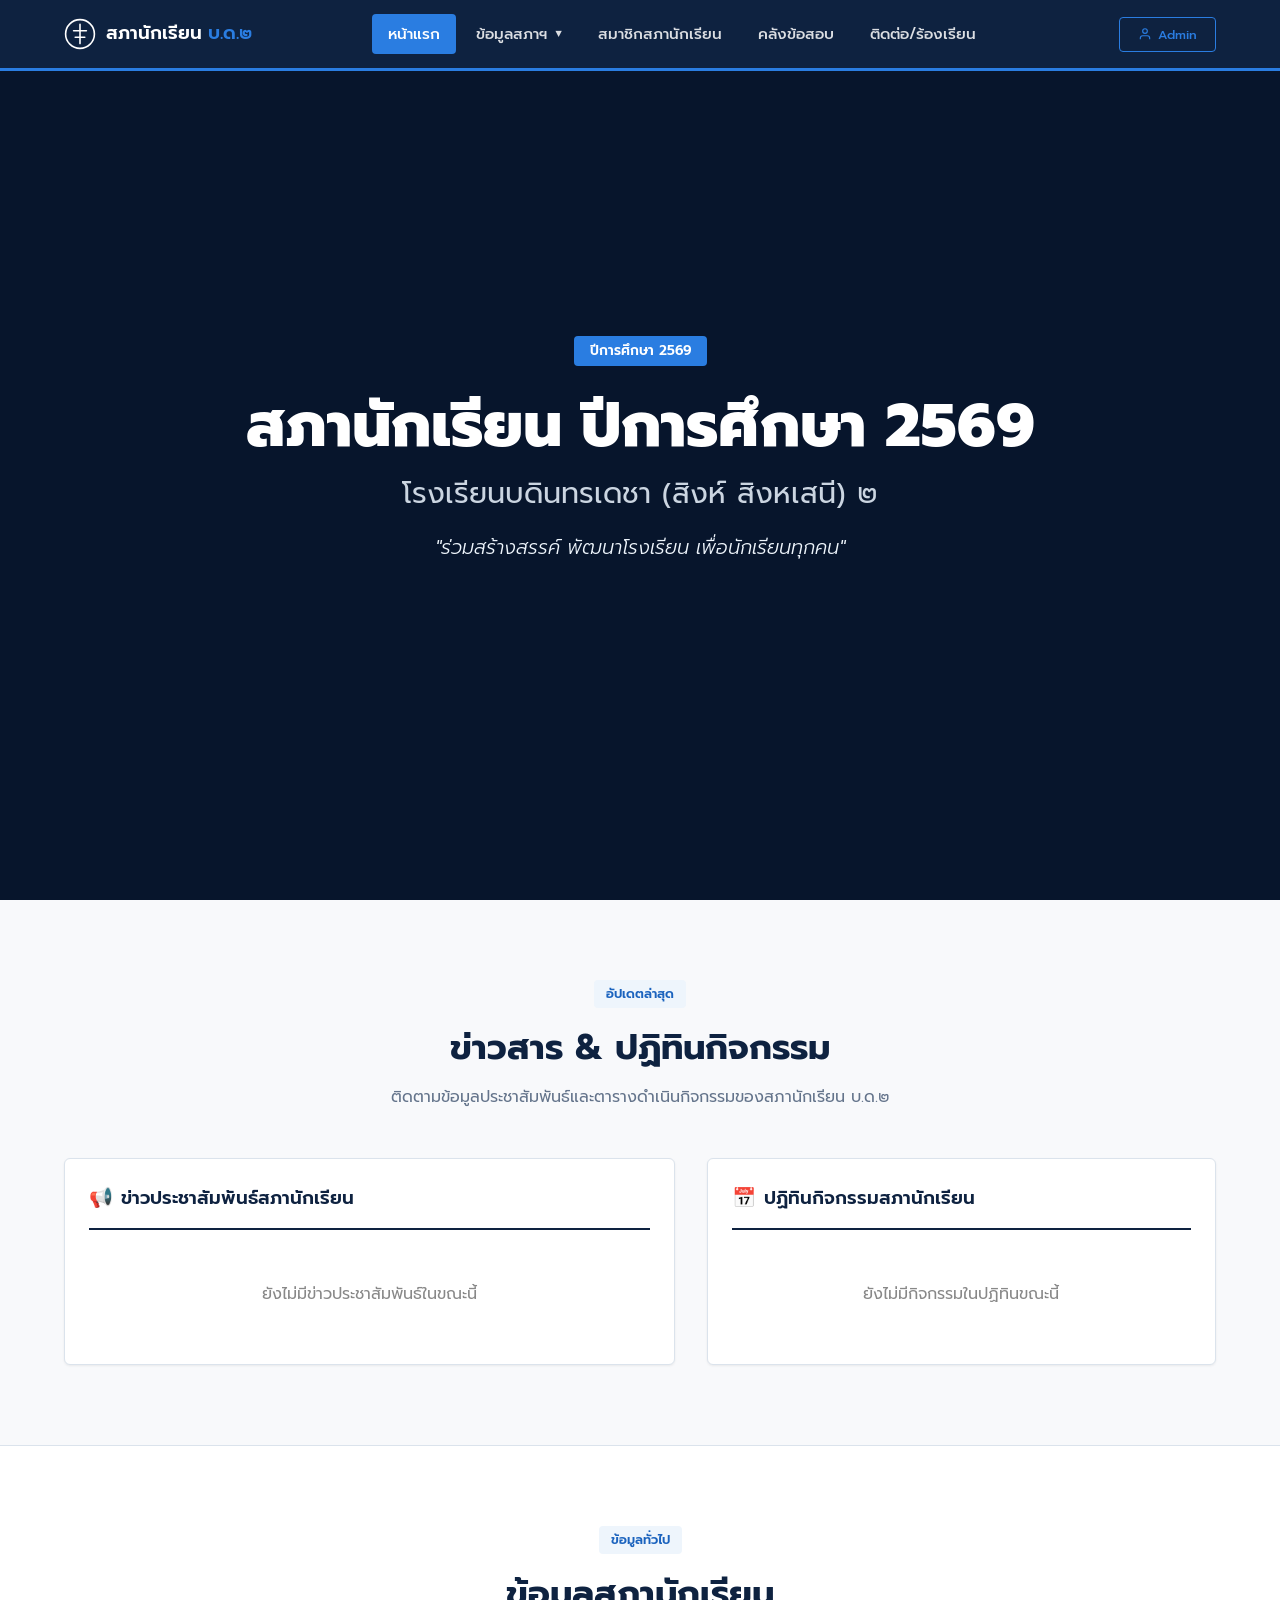
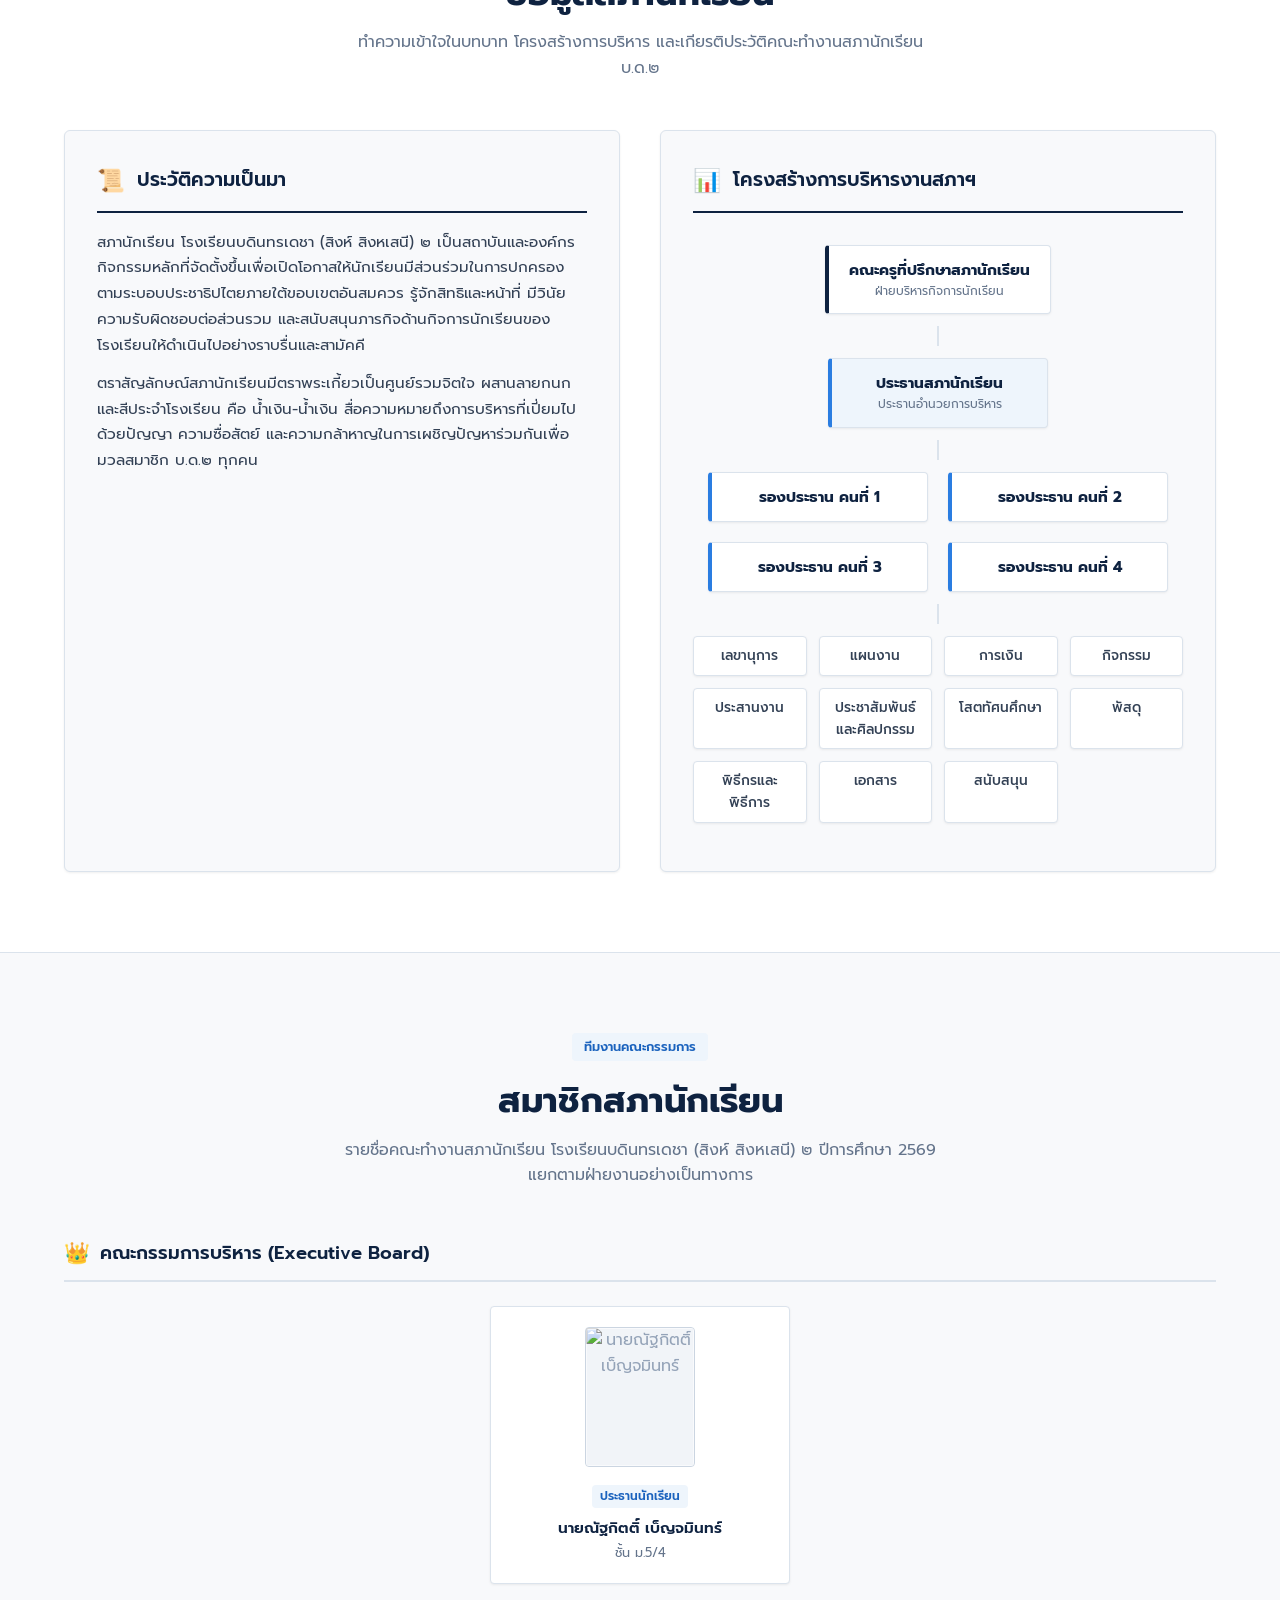
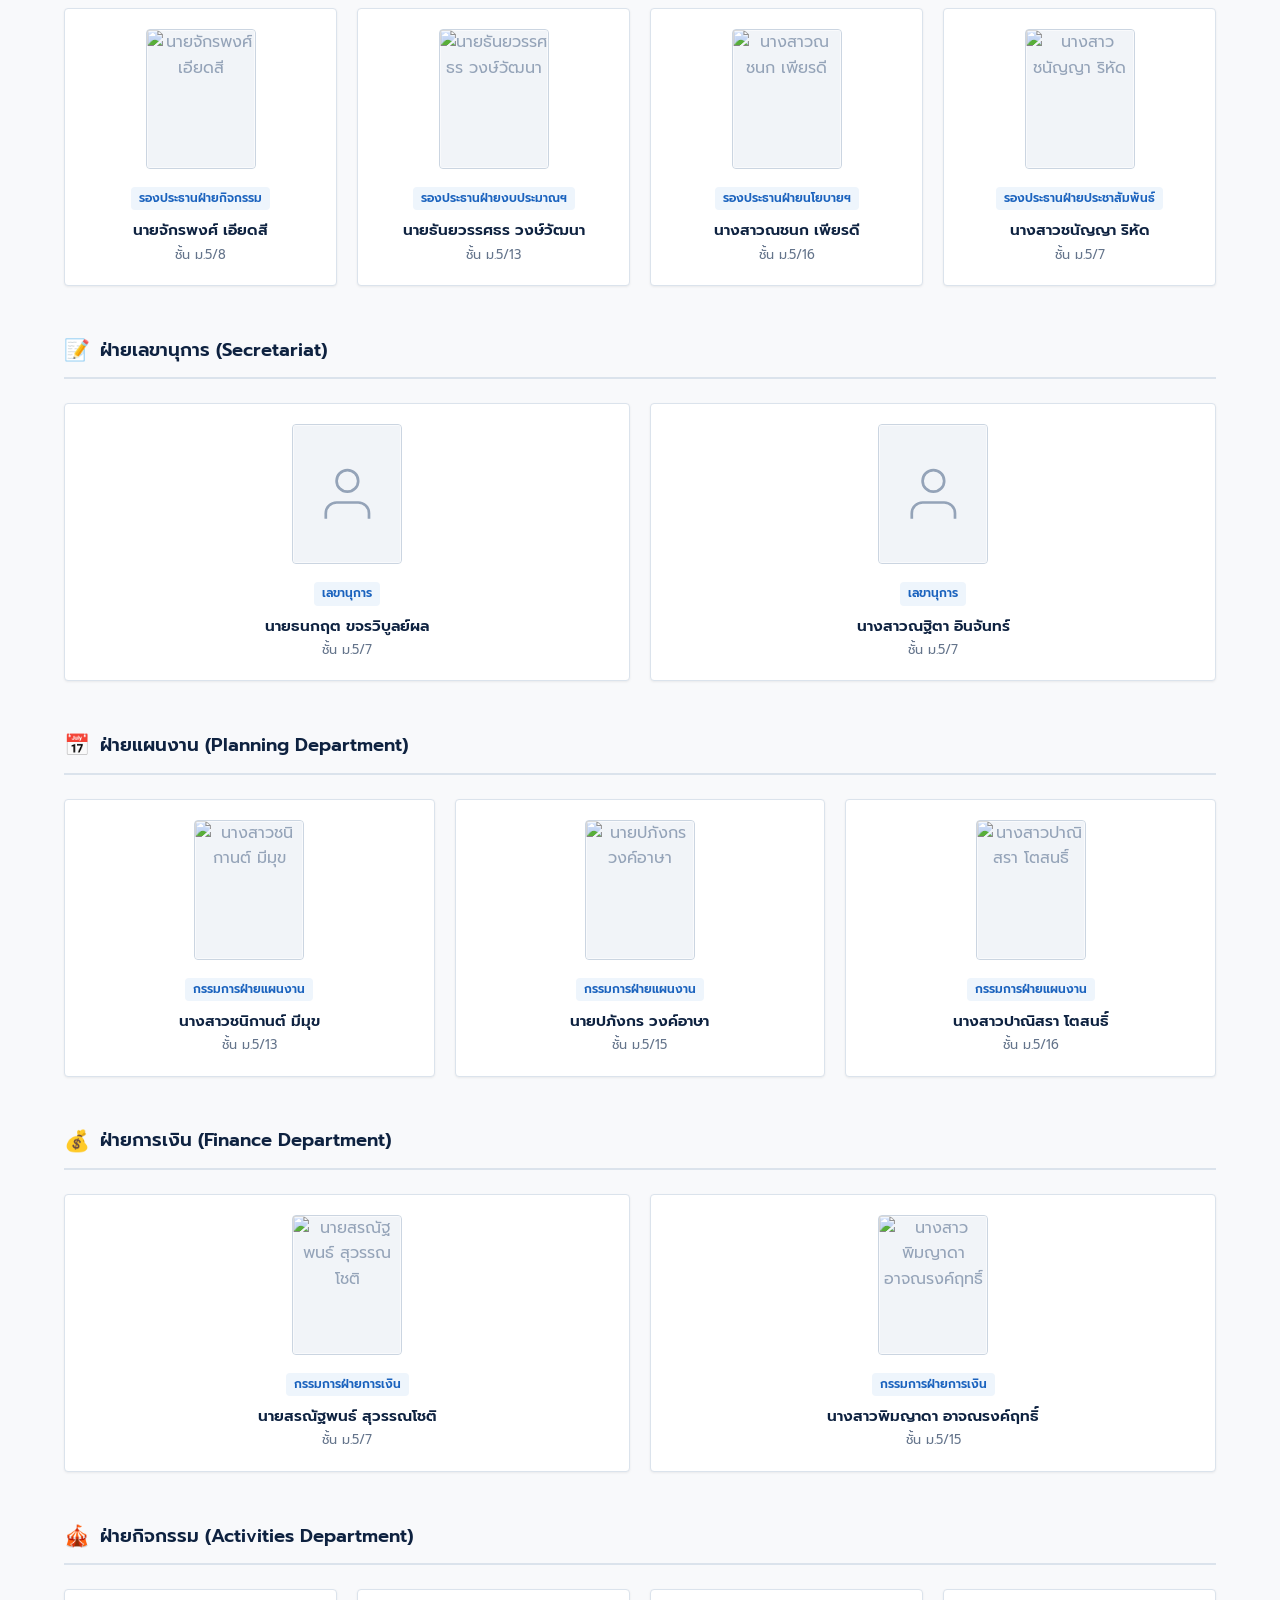
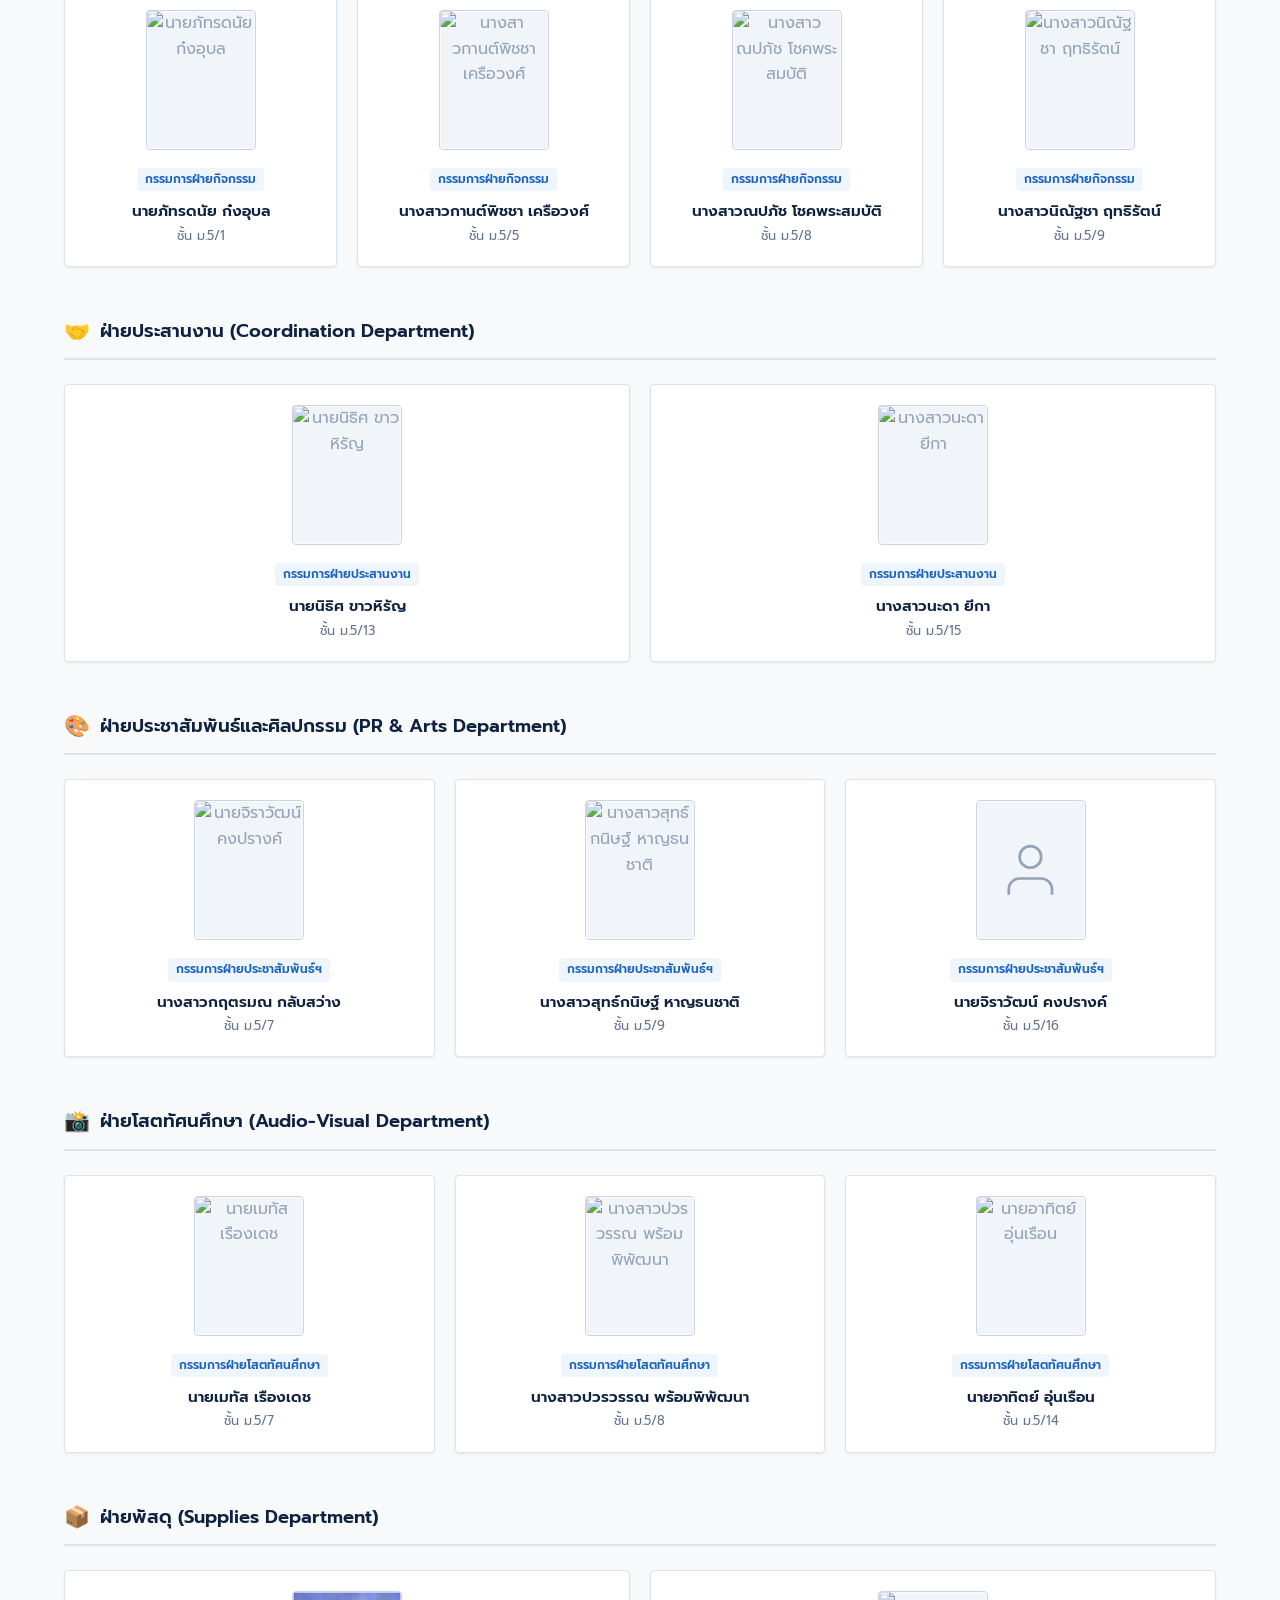
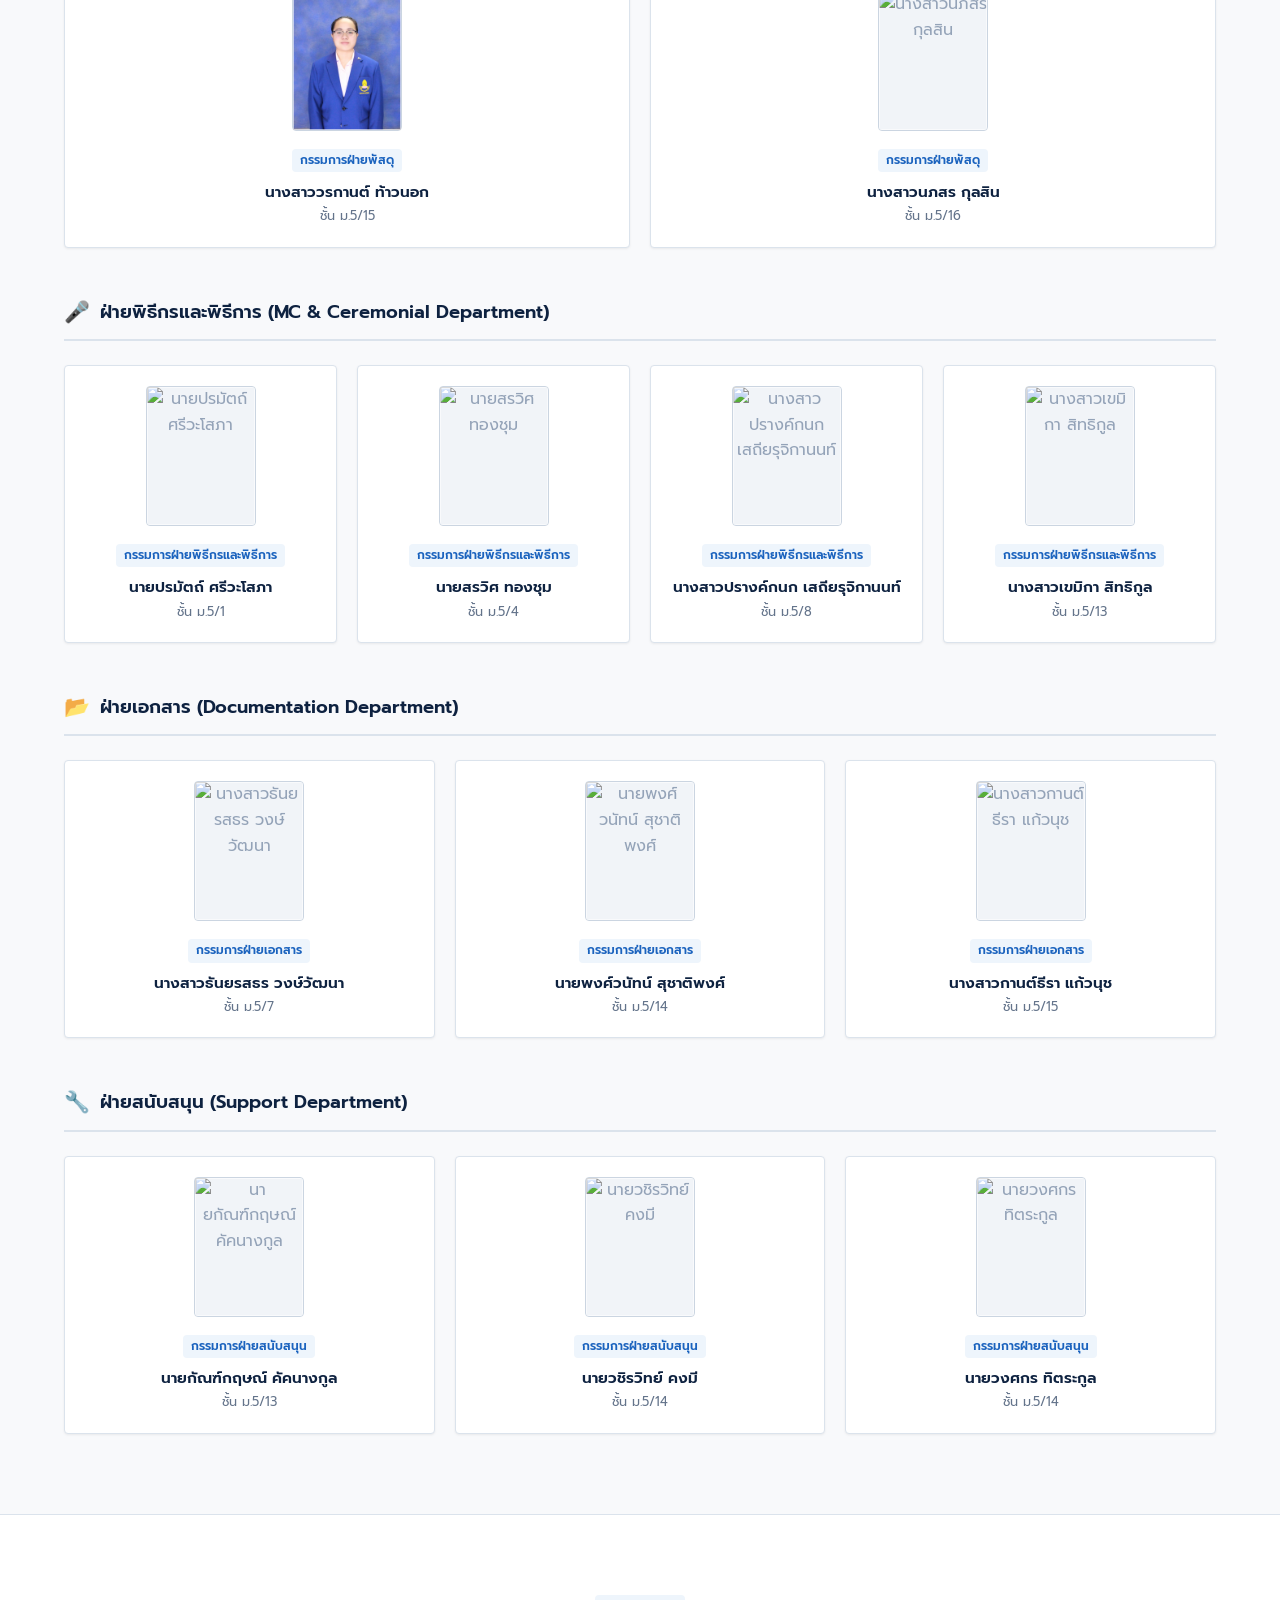
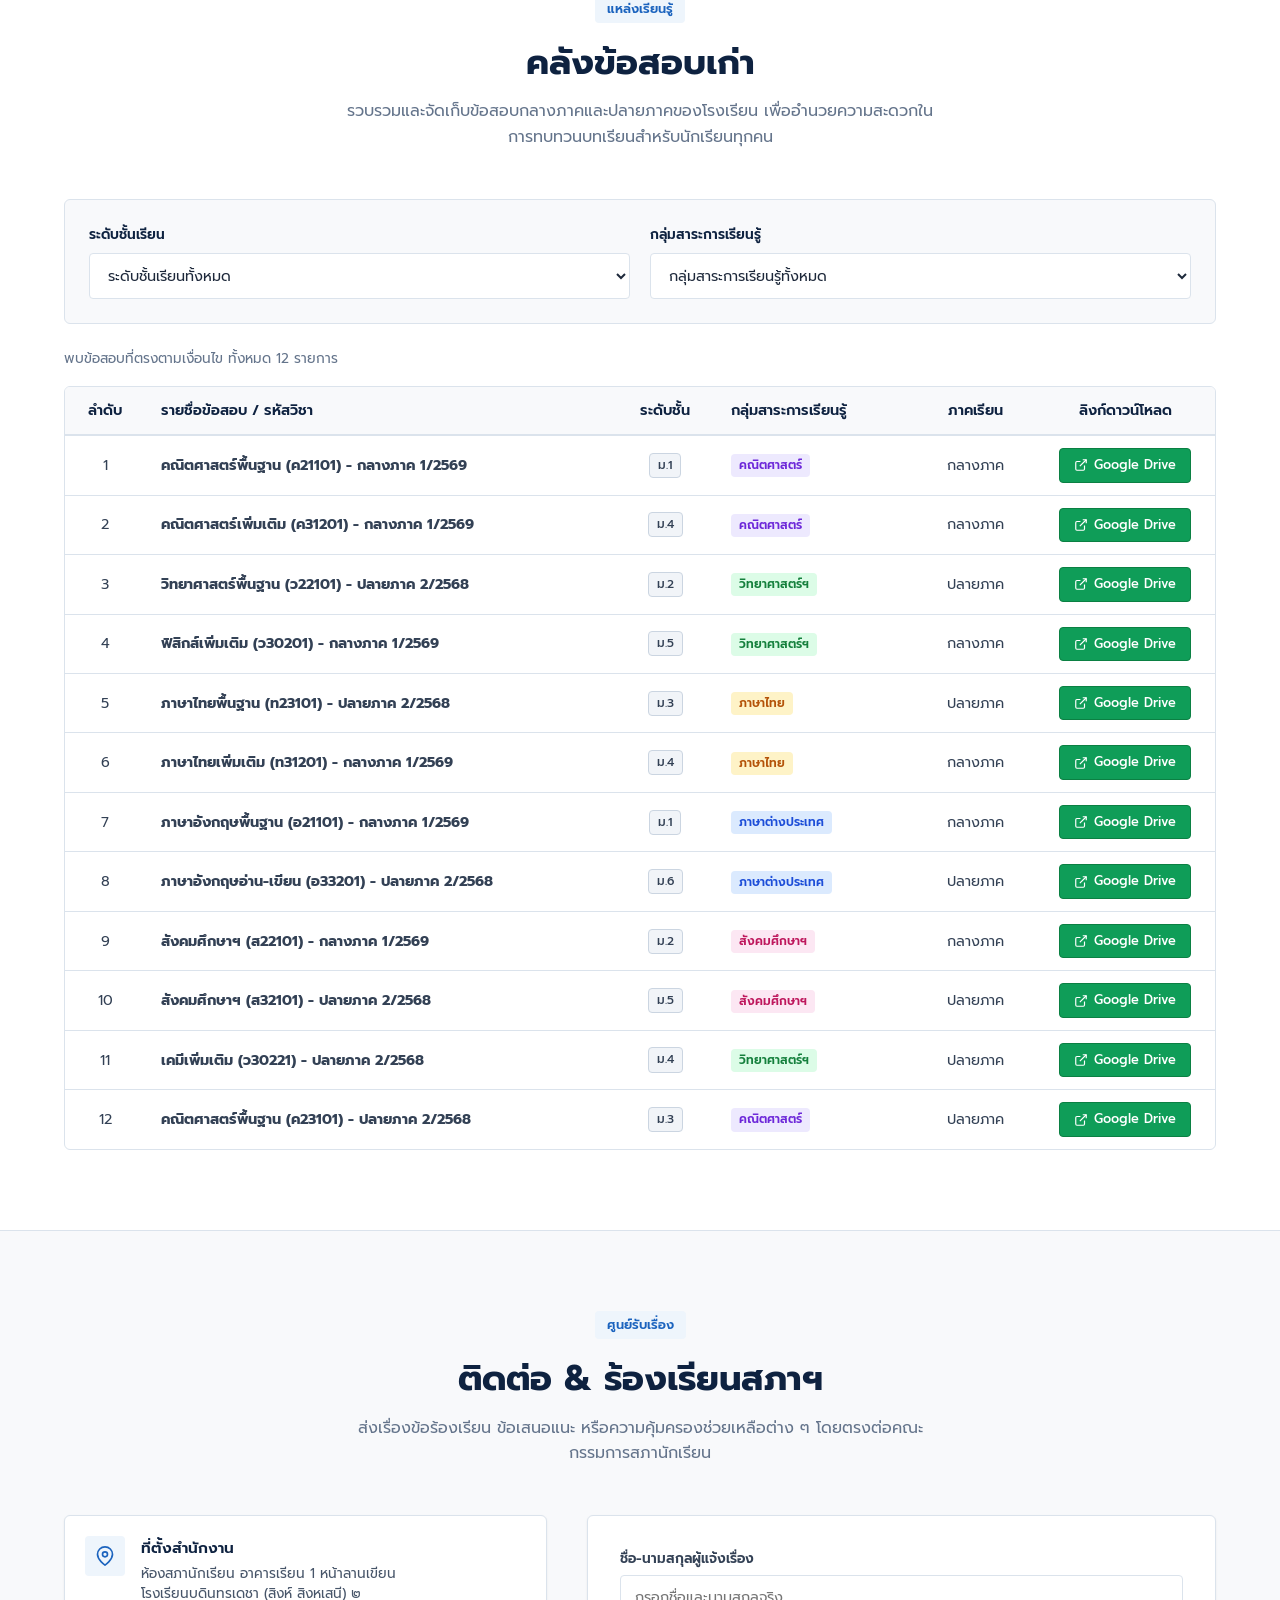
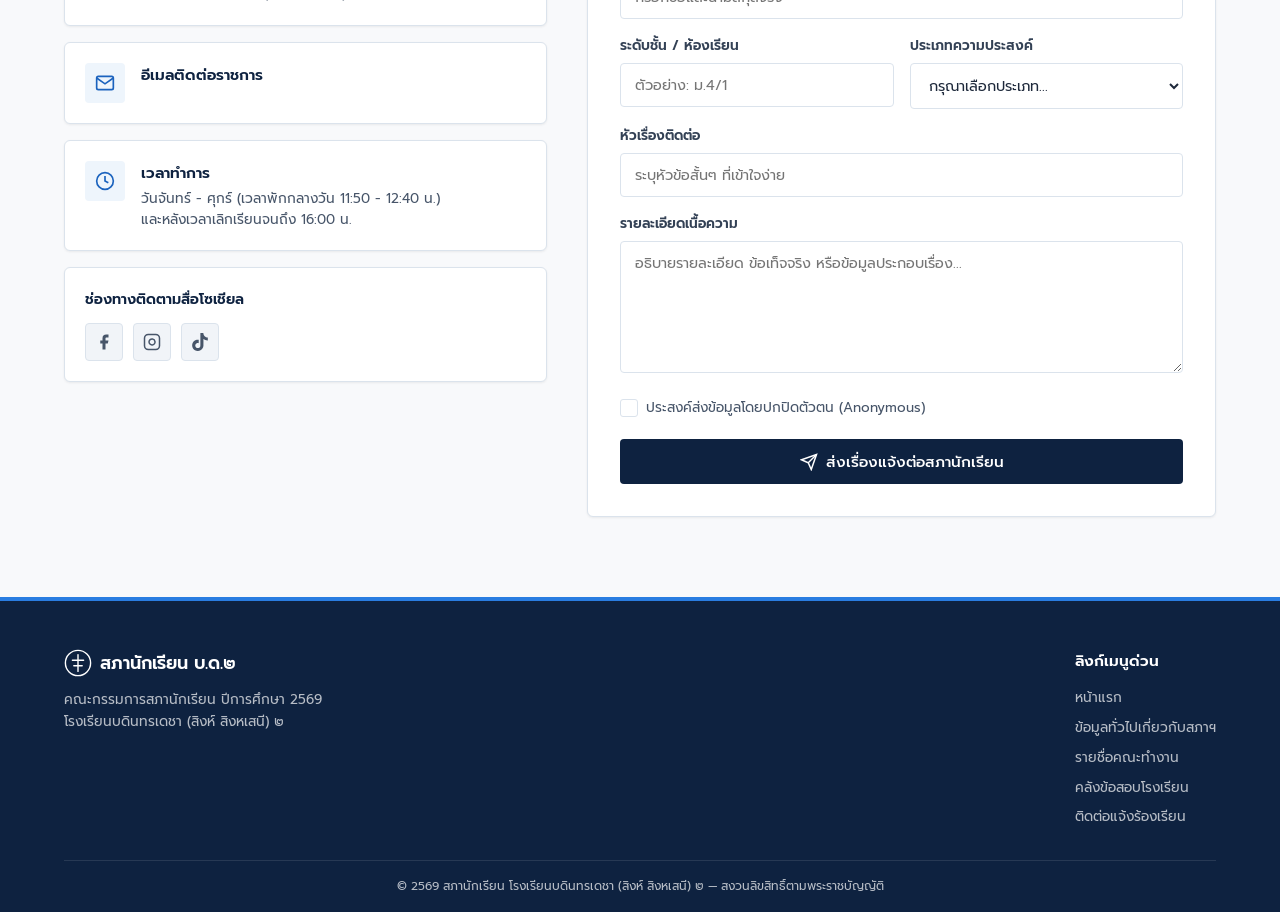
==== index.html @ bdb140ad "Add files via upload" ====
<!DOCTYPE html>
<html lang="th">

<head>
    <meta charset="UTF-8">
    <meta name="viewport" content="width=device-width, initial-scale=1.0">
    <title>สภานักเรียน ปีการศึกษา 2569 | โรงเรียนบดินทรเดชา (สิงห์ สิงหเสนี) ๒</title>
    <meta name="description"
        content="เว็บไซต์สภานักเรียน ปีการศึกษา 2569 โรงเรียนบดินทรเดชา (สิงห์ สิงหเสนี) ๒ - ข่าวสาร กิจกรรม คลังข้อสอบ และช่องทางติดต่อสภานักเรียน">
    <meta name="keywords" content="สภานักเรียน, บดินทรเดชา 2, ปีการศึกษา 2569, คลังข้อสอบ">
    <link rel="preconnect" href="https://fonts.googleapis.com">
    <link rel="preconnect" href="https://fonts.gstatic.com" crossorigin>
    <link
        href="https://fonts.googleapis.com/css2?family=Prompt:wght@300;400;500;600;700;800&family=Sarabun:wght@300;400;500;600;700&display=swap"
        rel="stylesheet">
    <link rel="stylesheet" href="style.css">
</head>

<body>
    <!-- Navigation -->
    <nav class="navbar" id="navbar">
        <div class="nav-container">
            <a href="#home" class="nav-logo">
                <div class="logo-icon">
                    <svg viewBox="0 0 40 40" fill="none" xmlns="http://www.w3.org/2000/svg">
                        <circle cx="20" cy="20" r="18" stroke="currentColor" stroke-width="2" />
                        <path d="M20 8 L20 32 M12 16 L28 16 M14 24 L26 24" stroke="currentColor" stroke-width="2"
                            stroke-linecap="round" />
                    </svg>
                </div>
                <span class="logo-text">สภานักเรียน <span class="logo-accent">บ.ด.๒</span></span>
            </a>

            <div class="nav-links" id="navLinks">
                <a href="#home" class="nav-link active" data-section="home">หน้าแรก</a>

                <!-- ข้อมูลสภาฯ Dropdown -->
                <div class="nav-item-dropdown">
                    <a href="#about" class="nav-link dropdown-toggle" data-section="about">ข้อมูลสภาฯ <span
                            class="dropdown-arrow">▼</span></a>
                    <div class="dropdown-menu">
                        <a href="#about-history" class="dropdown-item">ประวัติสภานักเรียน</a>
                        <a href="#about-structure" class="dropdown-item">โครงสร้างการบริหาร</a>
                    </div>
                </div>

                <a href="#members" class="nav-link" data-section="members">สมาชิกสภานักเรียน</a>
                <a href="#exams" class="nav-link" data-section="exams">คลังข้อสอบ</a>
                <a href="#contact" class="nav-link" data-section="contact">ติดต่อ/ร้องเรียน</a>

                <!-- Admin Button Mobile -->
                <div class="nav-admin-btn-mobile admin-login-trigger">
                    <svg width="16" height="16" viewBox="0 0 24 24" fill="none" stroke="currentColor" stroke-width="2">
                        <path d="M20 21v-2a4 4 0 0 0-4-4H8a4 4 0 0 0-4 4v2" />
                        <circle cx="12" cy="7" r="4" />
                    </svg>
                    <span>เข้าสู่ระบบ Admin</span>
                </div>
            </div>

            <!-- Admin Button Desktop -->
            <button class="nav-admin-btn admin-login-trigger">
                <svg width="14" height="14" viewBox="0 0 24 24" fill="none" stroke="currentColor" stroke-width="2">
                    <path d="M20 21v-2a4 4 0 0 0-4-4H8a4 4 0 0 0-4 4v2" />
                    <circle cx="12" cy="7" r="4" />
                </svg>
                <span>Admin</span>
            </button>

            <button class="nav-toggle" id="navToggle" aria-label="เปิดเมนู">
                <span></span>
                <span></span>
                <span></span>
            </button>
        </div>
    </nav>

    <!-- Mobile Menu Overlay -->
    <div class="mobile-overlay" id="mobileOverlay"></div>

    <!-- ===================== HERO SECTION ===================== -->
    <section id="home" class="hero-section">
        <div class="hero-content">
            <div class="hero-badge" data-aos="fade-down">
                ปีการศึกษา 2569
            </div>
            <h1 class="hero-title" data-aos="fade-up">
                <span class="title-line">สภานักเรียน ปีการศึกษา 2569 </span>
                <span class="title-school">โรงเรียนบดินทรเดชา (สิงห์ สิงหเสนี) ๒</span>
            </h1>
            <p class="hero-slogan" data-aos="fade-up" data-aos-delay="200">
                "ร่วมสร้างสรรค์ พัฒนาโรงเรียน เพื่อนักเรียนทุกคน"
            </p>
        </div>
        </div>
    </section>

    <!-- ===================== PORTAL NEWS & CALENDAR ===================== -->
    <section id="news" class="section news-section">
        <div class="container">
            <div class="section-header" data-aos="fade-up">
                <span class="section-tag">อัปเดตล่าสุด</span>
                <h2 class="section-title">ข่าวสาร & ปฏิทินกิจกรรม</h2>
                <p class="section-desc">ติดตามข้อมูลประชาสัมพันธ์และตารางดำเนินกิจกรรมของสภานักเรียน บ.ด.๒</p>
            </div>

            <div class="portal-layout" data-aos="fade-up">
                <!-- Left: News column -->
                <div class="portal-column news-column">
                    <div class="column-header">
                        <div class="header-title-box">
                            <span class="header-icon">📢</span>
                            <h3>ข่าวประชาสัมพันธ์สภานักเรียน</h3>
                        </div>
                    </div>

                    <div class="news-list-flat" id="newsListContainer">
                        <!-- News items rendered dynamically from localStorage by script.js -->
                    </div>
                </div>

                <!-- Right: Calendar column -->
                <div class="portal-column calendar-column">
                    <div class="column-header">
                        <div class="header-title-box">
                            <span class="header-icon">📅</span>
                            <h3>ปฏิทินกิจกรรมสภานักเรียน</h3>
                        </div>
                    </div>

                    <div class="calendar-list-flat" id="eventListContainer">
                        <!-- Calendar events rendered dynamically from localStorage by script.js -->
                    </div>
                </div>
            </div>
        </div>
    </section>

    <!-- ===================== ABOUT SECTION ===================== -->
    <section id="about" class="section about-section">
        <div class="container">
            <div class="section-header" data-aos="fade-up">
                <span class="section-tag">ข้อมูลทั่วไป</span>
                <h2 class="section-title">ข้อมูลสภานักเรียน</h2>
                <p class="section-desc">ทำความเข้าใจในบทบาท โครงสร้างการบริหาร และเกียรติประวัติคณะทำงานสภานักเรียน
                    บ.ด.๒</p>
            </div>

            <!-- About Sub-sections -->
            <div class="about-grid">
                <!-- 1. History Card -->
                <div id="about-history" class="about-card-flat" data-aos="fade-up">
                    <div class="about-card-header">
                        <span class="about-card-icon">📜</span>
                        <h3>ประวัติความเป็นมา</h3>
                    </div>
                    <div class="about-card-body">
                        <p>สภานักเรียน โรงเรียนบดินทรเดชา (สิงห์ สิงหเสนี) ๒
                            เป็นสถาบันและองค์กรกิจกรรมหลักที่จัดตั้งขึ้นเพื่อเปิดโอกาสให้นักเรียนมีส่วนร่วมในการปกครองตามระบอบประชาธิปไตยภายใต้ขอบเขตอันสมควร
                            รู้จักสิทธิและหน้าที่ มีวินัย ความรับผิดชอบต่อส่วนรวม
                            และสนับสนุนภารกิจด้านกิจการนักเรียนของโรงเรียนให้ดำเนินไปอย่างราบรื่นและสามัคคี</p>
                        <p class="mt-2">ตราสัญลักษณ์สภานักเรียนมีตราพระเกี้ยวเป็นศูนย์รวมจิตใจ
                            ผสานลายกนกและสีประจำโรงเรียน คือ น้ำเงิน-น้ำเงิน
                            สื่อความหมายถึงการบริหารที่เปี่ยมไปด้วยปัญญา ความซื่อสัตย์
                            และความกล้าหาญในการเผชิญปัญหาร่วมกันเพื่อมวลสมาชิก บ.ด.๒ ทุกคน</p>
                    </div>
                </div>

                <!-- 2. Structure Card -->
                <div id="about-structure" class="about-card-flat" data-aos="fade-up" data-aos-delay="100">
                    <div class="about-card-header">
                        <span class="about-card-icon">📊</span>
                        <h3>โครงสร้างการบริหารงานสภาฯ</h3>
                    </div>
                    <div class="about-card-body">
                        <div class="structure-flow">
                            <div class="structure-node node-teacher">
                                <strong>คณะครูที่ปรึกษาสภานักเรียน</strong>
                                <span>ฝ่ายบริหารกิจการนักเรียน</span>
                            </div>
                            <div class="flow-line"></div>
                            <div class="structure-node node-president">
                                <strong>ประธานสภานักเรียน</strong>
                                <span>ประธานอำนวยการบริหาร</span>
                            </div>
                            <div class="flow-line"></div>
                            <div class="flow-split">
                                <div class="structure-node node-vice">
                                    <strong>รองประธาน คนที่ 1</strong>
                                </div>
                                <div class="structure-node node-vice">
                                    <strong>รองประธาน คนที่ 2</strong>
                                </div>
                                <div class="structure-node node-vice">
                                    <strong>รองประธาน คนที่ 3</strong>
                                </div>
                                <div class="structure-node node-vice">
                                    <strong>รองประธาน คนที่ 4</strong>
                                </div>
                            </div>
                            <div class="flow-line"></div>
                            <div class="structure-departments">
                                <div class="dept-tag">เลขานุการ</div>
                                <div class="dept-tag">แผนงาน</div>
                                <div class="dept-tag">การเงิน</div>
                                <div class="dept-tag">กิจกรรม</div>
                                <div class="dept-tag">ประสานงาน</div>
                                <div class="dept-tag">ประชาสัมพันธ์และศิลปกรรม</div>
                                <div class="dept-tag">โสตทัศนศึกษา</div>
                                <div class="dept-tag">พัสดุ</div>
                                <div class="dept-tag">พิธีกรและพิธีการ</div>
                                <div class="dept-tag">เอกสาร</div>
                                <div class="dept-tag">สนับสนุน</div>
                            </div>
                        </div>
                    </div>
                </div>

            </div>
        </div>
    </section>

    <!-- ===================== MEMBERS SECTION ===================== -->
    <section id="members" class="section members-section">
        <div class="container">
            <div class="section-header" data-aos="fade-up">
                <span class="section-tag">ทีมงานคณะกรรมการ</span>
                <h2 class="section-title">สมาชิกสภานักเรียน</h2>
                <p class="section-desc">รายชื่อคณะทำงานสภานักเรียน โรงเรียนบดินทรเดชา (สิงห์ สิงหเสนี) ๒ ปีการศึกษา 2569
                    แยกตามฝ่ายงานอย่างเป็นทางการ</p>
            </div>

            <!-- 1. คณะกรรมการบริหาร -->
            <div class="members-department-group" data-aos="fade-up">
                <h3 class="dept-title-header">
                    <span class="dept-icon">👑</span> คณะกรรมการบริหาร (Executive Board)
                </h3>
                <!-- ประธานนักเรียน -->
                <div class="member-official-grid grid-1-col"
                    style="display: flex; justify-content: center; margin-bottom: 24px;">
                    <div class="member-flat-card" style="max-width: 300px; width: 100%;">
                        <div class="member-photo-container">
                            <img src="president.jpg" alt="นายณัฐกิตติ์ เบ็ญจมินทร์"
                                style="width: 100%; height: 100%; object-fit: cover;">
                        </div>
                        <div class="member-info-box">
                            <span class="member-position">ประธานนักเรียน</span>
                            <h4 class="member-name">นายณัฐกิตติ์ เบ็ญจมินทร์</h4>
                            <span class="member-class">ชั้น ม.5/4</span>
                        </div>
                    </div>
                </div>
                <!-- รองประธาน -->
                <div class="member-official-grid grid-4-cols">
                    <div class="member-flat-card">
                        <div class="member-photo-container">
                            <img src="vp1.jpg" alt="นายจักรพงศ์ เอียดสี"
                                style="width: 100%; height: 100%; object-fit: cover;">
                        </div>
                        <div class="member-info-box">
                            <span class="member-position">รองประธานฝ่ายกิจกรรม</span>
                            <h4 class="member-name">นายจักรพงศ์ เอียดสี</h4>
                            <span class="member-class">ชั้น ม.5/8</span>
                        </div>
                    </div>
                    <div class="member-flat-card">
                        <div class="member-photo-container">
                            <img src="vp3.jpg" alt="นายธันยวรรศธร วงษ์วัฒนา"
                                style="width: 100%; height: 100%; object-fit: cover;">
                        </div>
                        <div class="member-info-box">
                            <span class="member-position">รองประธานฝ่ายงบประมาณฯ</span>
                            <h4 class="member-name">นายธันยวรรศธร วงษ์วัฒนา</h4>
                            <span class="member-class">ชั้น ม.5/13</span>
                        </div>
                    </div>
                    <div class="member-flat-card">
                        <div class="member-photo-container">
                            <img src="vp4.jpg" alt="นางสาวณชนก เพียรดี"
                                style="width: 100%; height: 100%; object-fit: cover;">
                        </div>
                        <div class="member-info-box">
                            <span class="member-position">รองประธานฝ่ายนโยบายฯ</span>
                            <h4 class="member-name">นางสาวณชนก เพียรดี</h4>
                            <span class="member-class">ชั้น ม.5/16</span>
                        </div>
                    </div>
                    <div class="member-flat-card">
                        <div class="member-photo-container">
                            <img src="vp2.jpg" alt="นางสาวชนัญญา ริหัด"
                                style="width: 100%; height: 100%; object-fit: cover;">
                        </div>
                        <div class="member-info-box">
                            <span class="member-position">รองประธานฝ่ายประชาสัมพันธ์</span>
                            <h4 class="member-name">นางสาวชนัญญา ริหัด</h4>
                            <span class="member-class">ชั้น ม.5/7</span>
                        </div>
                    </div>
                </div>
            </div>

            <!-- 2. ฝ่ายเลขานุการ -->
            <div class="members-department-group" data-aos="fade-up">
                <h3 class="dept-title-header">
                    <span class="dept-icon">📝</span> ฝ่ายเลขานุการ (Secretariat)
                </h3>
                <div class="member-official-grid grid-2-cols">
                    <div class="member-flat-card">
                        <div class="member-photo-container">
                            <svg class="member-default-svg" viewBox="0 0 24 24" fill="none" stroke="currentColor"
                                stroke-width="1">
                                <path d="M20 21v-2a4 4 0 0 0-4-4H8a4 4 0 0 0-4 4v2" />
                                <circle cx="12" cy="7" r="4" />
                            </svg>
                        </div>
                        <div class="member-info-box">
                            <span class="member-position">เลขานุการ</span>
                            <h4 class="member-name">นายธนกฤต ขจรวิบูลย์ผล</h4>
                            <span class="member-class">ชั้น ม.5/7</span>
                        </div>
                    </div>
                    <div class="member-flat-card">
                        <div class="member-photo-container">
                            <svg class="member-default-svg" viewBox="0 0 24 24" fill="none" stroke="currentColor"
                                stroke-width="1">
                                <path d="M20 21v-2a4 4 0 0 0-4-4H8a4 4 0 0 0-4 4v2" />
                                <circle cx="12" cy="7" r="4" />
                            </svg>
                        </div>
                        <div class="member-info-box">
                            <span class="member-position">เลขานุการ</span>
                            <h4 class="member-name">นางสาวณฐิตา อินจันทร์</h4>
                            <span class="member-class">ชั้น ม.5/7</span>
                        </div>
                    </div>
                </div>
            </div>

            <!-- 3. ฝ่ายแผนงาน -->
            <div class="members-department-group" data-aos="fade-up">
                <h3 class="dept-title-header">
                    <span class="dept-icon">📅</span> ฝ่ายแผนงาน (Planning Department)
                </h3>
                <div class="member-official-grid grid-3-cols">
                    <div class="member-flat-card">
                        <div class="member-photo-container">
                            <img src="" alt="นางสาวชนิกานต์ มีมุข"
                                style="width: 100%; height: 100%; object-fit: cover;">
                        </div>
                        <div class="member-info-box">
                            <span class="member-position">กรรมการฝ่ายแผนงาน</span>
                            <h4 class="member-name">นางสาวชนิกานต์ มีมุข</h4>
                            <span class="member-class">ชั้น ม.5/13</span>
                        </div>
                    </div>
                    <div class="member-flat-card">
                        <div class="member-photo-container">
                            <img src="plan2.jpg" alt="นายปภังกร วงค์อาษา"
                                style="width: 100%; height: 100%; object-fit: cover;">
                        </div>
                        <div class="member-info-box">
                            <span class="member-position">กรรมการฝ่ายแผนงาน</span>
                            <h4 class="member-name">นายปภังกร วงค์อาษา</h4>
                            <span class="member-class">ชั้น ม.5/15</span>
                        </div>
                    </div>
                    <div class="member-flat-card">
                        <div class="member-photo-container">
                            <img src="plan1.jpg" alt="นางสาวปาณิสรา โตสนธิ์"
                                style="width: 100%; height: 100%; object-fit: cover;">
                        </div>
                        <div class="member-info-box">
                            <span class="member-position">กรรมการฝ่ายแผนงาน</span>
                            <h4 class="member-name">นางสาวปาณิสรา โตสนธิ์</h4>
                            <span class="member-class">ชั้น ม.5/16</span>
                        </div>
                    </div>
                </div>
            </div>

            <!-- 4. ฝ่ายการเงิน -->
            <div class="members-department-group" data-aos="fade-up">
                <h3 class="dept-title-header">
                    <span class="dept-icon">💰</span> ฝ่ายการเงิน (Finance Department)
                </h3>
                <div class="member-official-grid grid-2-cols">
                    <div class="member-flat-card">
                        <div class="member-photo-container">
                            <img src="fin1.jpg" alt="นายสรณัฐพนธ์ สุวรรณโชติ"
                                style="width: 100%; height: 100%; object-fit: cover;">
                        </div>
                        <div class="member-info-box">
                            <span class="member-position">กรรมการฝ่ายการเงิน</span>
                            <h4 class="member-name">นายสรณัฐพนธ์ สุวรรณโชติ</h4>
                            <span class="member-class">ชั้น ม.5/7</span>
                        </div>
                    </div>
                    <div class="member-flat-card">
                        <div class="member-photo-container">
                            <img src="fin2.jpg" alt="นางสาวพิมญาดา อาจณรงค์ฤทธิ์"
                                style="width: 100%; height: 100%; object-fit: cover;">
                        </div>
                        <div class="member-info-box">
                            <span class="member-position">กรรมการฝ่ายการเงิน</span>
                            <h4 class="member-name">นางสาวพิมญาดา อาจณรงค์ฤทธิ์</h4>
                            <span class="member-class">ชั้น ม.5/15</span>
                        </div>
                    </div>
                </div>
            </div>

            <!-- 5. ฝ่ายกิจกรรม -->
            <div class="members-department-group" data-aos="fade-up">
                <h3 class="dept-title-header">
                    <span class="dept-icon">🎪</span> ฝ่ายกิจกรรม (Activities Department)
                </h3>
                <div class="member-official-grid grid-4-cols">
                    <div class="member-flat-card">
                        <div class="member-photo-container">
                            <img src="act4.jpg" alt="นายภัทรดนัย ก๋งอุบล"
                                style="width: 100%; height: 100%; object-fit: cover;">
                        </div>
                        <div class="member-info-box">
                            <span class="member-position">กรรมการฝ่ายกิจกรรม</span>
                            <h4 class="member-name">นายภัทรดนัย ก๋งอุบล</h4>
                            <span class="member-class">ชั้น ม.5/1</span>
                        </div>
                    </div>
                    <div class="member-flat-card">
                        <div class="member-photo-container">
                            <img src="act3.jpg" alt="นางสาวกานต์พิชชา เครือวงศ์"
                                style="width: 100%; height: 100%; object-fit: cover;">
                        </div>
                        <div class="member-info-box">
                            <span class="member-position">กรรมการฝ่ายกิจกรรม</span>
                            <h4 class="member-name">นางสาวกานต์พิชชา เครือวงศ์</h4>
                            <span class="member-class">ชั้น ม.5/5</span>
                        </div>
                    </div>
                    <div class="member-flat-card">
                        <div class="member-photo-container">
                            <img src="act2.jpg" alt="นางสาวณปภัช โชคพระสมบัติ"
                                style="width: 100%; height: 100%; object-fit: cover;">
                        </div>
                        <div class="member-info-box">
                            <span class="member-position">กรรมการฝ่ายกิจกรรม</span>
                            <h4 class="member-name">นางสาวณปภัช โชคพระสมบัติ</h4>
                            <span class="member-class">ชั้น ม.5/8</span>
                        </div>
                    </div>
                    <div class="member-flat-card">
                        <div class="member-photo-container">
                            <img src="act1.jpg" alt="นางสาวนิณัฐชา ฤทธิรัตน์"
                                style="width: 100%; height: 100%; object-fit: cover;">
                        </div>
                        <div class="member-info-box">
                            <span class="member-position">กรรมการฝ่ายกิจกรรม</span>
                            <h4 class="member-name">นางสาวนิณัฐชา ฤทธิรัตน์</h4>
                            <span class="member-class">ชั้น ม.5/9</span>
                        </div>
                    </div>
                </div>
            </div>

            <!-- 6. ฝ่ายประสานงาน -->
            <div class="members-department-group" data-aos="fade-up">
                <h3 class="dept-title-header">
                    <span class="dept-icon">🤝</span> ฝ่ายประสานงาน (Coordination Department)
                </h3>
                <div class="member-official-grid grid-2-cols">
                    <div class="member-flat-card">
                        <div class="member-photo-container">
                            <img src="coord1.jpg" alt="นายนิธิศ ขาวหิรัญ"
                                style="width: 100%; height: 100%; object-fit: cover;">
                        </div>
                        <div class="member-info-box">
                            <span class="member-position">กรรมการฝ่ายประสานงาน</span>
                            <h4 class="member-name">นายนิธิศ ขาวหิรัญ</h4>
                            <span class="member-class">ชั้น ม.5/13</span>
                        </div>
                    </div>
                    <div class="member-flat-card">
                        <div class="member-photo-container">
                            <img src="coord2.jpg" alt="นางสาวนะดา ยีกา"
                                style="width: 100%; height: 100%; object-fit: cover;">
                        </div>
                        <div class="member-info-box">
                            <span class="member-position">กรรมการฝ่ายประสานงาน</span>
                            <h4 class="member-name">นางสาวนะดา ยีกา</h4>
                            <span class="member-class">ชั้น ม.5/15</span>
                        </div>
                    </div>
                </div>
            </div>

            <!-- 7. ฝ่ายประชาสัมพันธ์และศิลปกรรม -->
            <div class="members-department-group" data-aos="fade-up">
                <h3 class="dept-title-header">
                    <span class="dept-icon">🎨</span> ฝ่ายประชาสัมพันธ์และศิลปกรรม (PR & Arts Department)
                </h3>
                <div class="member-official-grid grid-3-cols">
                    <div class="member-flat-card">
                        <div class="member-photo-container">
                            <img src="art1.jpg" alt="นายจิราวัฒน์ คงปรางค์"
                                style="width: 100%; height: 100%; object-fit: cover;">
                        </div>
                        <div class="member-info-box">
                            <span class="member-position">กรรมการฝ่ายประชาสัมพันธ์ฯ</span>
                            <h4 class="member-name">นางสาวกฤตรมณ กลับสว่าง</h4>
                            <span class="member-class">ชั้น ม.5/7</span>
                        </div>
                    </div>
                    <div class="member-flat-card">
                        <div class="member-photo-container">
                            <img src="art2.jpg" alt="นางสาวสุทธ์กนิษฐ์ หาญธนชาติ"
                                style="width: 100%; height: 100%; object-fit: cover;">
                        </div>
                        <div class="member-info-box">
                            <span class="member-position">กรรมการฝ่ายประชาสัมพันธ์ฯ</span>
                            <h4 class="member-name">นางสาวสุทธ์กนิษฐ์ หาญธนชาติ</h4>
                            <span class="member-class">ชั้น ม.5/9</span>
                        </div>
                    </div>
                    <div class="member-flat-card">
                        <div class="member-photo-container">
                            <svg class="member-default-svg" viewBox="0 0 24 24" fill="none" stroke="currentColor"
                                stroke-width="1">
                                <path d="M20 21v-2a4 4 0 0 0-4-4H8a4 4 0 0 0-4 4v2" />
                                <circle cx="12" cy="7" r="4" />
                            </svg>
                        </div>
                        <div class="member-info-box">
                            <span class="member-position">กรรมการฝ่ายประชาสัมพันธ์ฯ</span>
                            <h4 class="member-name">นายจิราวัฒน์ คงปรางค์</h4>
                            <span class="member-class">ชั้น ม.5/16</span>
                        </div>
                    </div>
                </div>
            </div>

            <!-- 8. ฝ่ายโสตทัศนศึกษา -->
            <div class="members-department-group" data-aos="fade-up">
                <h3 class="dept-title-header">
                    <span class="dept-icon">📸</span> ฝ่ายโสตทัศนศึกษา (Audio-Visual Department)
                </h3>
                <div class="member-official-grid grid-3-cols">
                    <div class="member-flat-card">
                        <div class="member-photo-container">
                            <img src="av1.jpg" alt="นายเมทัส เรืองเดช"
                                style="width: 100%; height: 100%; object-fit: cover;">
                        </div>
                        <div class="member-info-box">
                            <span class="member-position">กรรมการฝ่ายโสตทัศนศึกษา</span>
                            <h4 class="member-name">นายเมทัส เรืองเดช</h4>
                            <span class="member-class">ชั้น ม.5/7</span>
                        </div>
                    </div>
                    <div class="member-flat-card">
                        <div class="member-photo-container">
                            <img src="av2.jpg" alt="นางสาวปวรวรรณ พร้อมพิพัฒนา"
                                style="width: 100%; height: 100%; object-fit: cover;">
                        </div>
                        <div class="member-info-box">
                            <span class="member-position">กรรมการฝ่ายโสตทัศนศึกษา</span>
                            <h4 class="member-name">นางสาวปวรวรรณ พร้อมพิพัฒนา</h4>
                            <span class="member-class">ชั้น ม.5/8</span>
                        </div>
                    </div>
                    <div class="member-flat-card">
                        <div class="member-photo-container">
                            <img src="av3.jpg" alt="นายอาทิตย์ อุ่นเรือน"
                                style="width: 100%; height: 100%; object-fit: cover;">
                        </div>
                        <div class="member-info-box">
                            <span class="member-position">กรรมการฝ่ายโสตทัศนศึกษา</span>
                            <h4 class="member-name">นายอาทิตย์ อุ่นเรือน</h4>
                            <span class="member-class">ชั้น ม.5/14</span>
                        </div>
                    </div>
                </div>
            </div>

            <!-- 9. ฝ่ายพัสดุ -->
            <div class="members-department-group" data-aos="fade-up">
                <h3 class="dept-title-header">
                    <span class="dept-icon">📦</span> ฝ่ายพัสดุ (Supplies Department)
                </h3>
                <div class="member-official-grid grid-2-cols">
                    <div class="member-flat-card">
                        <div class="member-photo-container">
                            <img src="sup1.jpg" alt="นางสาววรกานต์ ท้าวนอก"
                                style="width: 100%; height: 100%; object-fit: cover;">
                        </div>
                        <div class="member-info-box">
                            <span class="member-position">กรรมการฝ่ายพัสดุ</span>
                            <h4 class="member-name">นางสาววรกานต์ ท้าวนอก</h4>
                            <span class="member-class">ชั้น ม.5/15</span>
                        </div>
                    </div>
                    <div class="member-flat-card">
                        <div class="member-photo-container">
                            <img src="sup2.jpg" alt="นางสาวนภสร กุลสิน"
                                style="width: 100%; height: 100%; object-fit: cover;">
                        </div>
                        <div class="member-info-box">
                            <span class="member-position">กรรมการฝ่ายพัสดุ</span>
                            <h4 class="member-name">นางสาวนภสร กุลสิน</h4>
                            <span class="member-class">ชั้น ม.5/16</span>
                        </div>
                    </div>
                </div>
            </div>

            <!-- 10. ฝ่ายพิธีกรและพิธีการ -->
            <div class="members-department-group" data-aos="fade-up">
                <h3 class="dept-title-header">
                    <span class="dept-icon">🎤</span> ฝ่ายพิธีกรและพิธีการ (MC & Ceremonial Department)
                </h3>
                <div class="member-official-grid grid-4-cols">
                    <div class="member-flat-card">
                        <div class="member-photo-container">
                            <img src="mc2.jpg" alt="นายปรมัตถ์ ศรีวะโสภา"
                                style="width: 100%; height: 100%; object-fit: cover;">
                        </div>
                        <div class="member-info-box">
                            <span class="member-position">กรรมการฝ่ายพิธีกรและพิธีการ</span>
                            <h4 class="member-name">นายปรมัตถ์ ศรีวะโสภา</h4>
                            <span class="member-class">ชั้น ม.5/1</span>
                        </div>
                    </div>
                    <div class="member-flat-card">
                        <div class="member-photo-container">
                            <img src="mc1.jpg" alt="นายสรวิศ ทองชุม"
                                style="width: 100%; height: 100%; object-fit: cover;">
                        </div>
                        <div class="member-info-box">
                            <span class="member-position">กรรมการฝ่ายพิธีกรและพิธีการ</span>
                            <h4 class="member-name">นายสรวิศ ทองชุม</h4>
                            <span class="member-class">ชั้น ม.5/4</span>
                        </div>
                    </div>
                    <div class="member-flat-card">
                        <div class="member-photo-container">
                            <img src="mc3.jpg" alt="นางสาวปรางค์กนก เสถียรุจิกานนท์"
                                style="width: 100%; height: 100%; object-fit: cover;">
                        </div>
                        <div class="member-info-box">
                            <span class="member-position">กรรมการฝ่ายพิธีกรและพิธีการ</span>
                            <h4 class="member-name">นางสาวปรางค์กนก เสถียรุจิกานนท์</h4>
                            <span class="member-class">ชั้น ม.5/8</span>
                        </div>
                    </div>
                    <div class="member-flat-card">
                        <div class="member-photo-container">
                            <img src="mc4.jpg" alt="นางสาวเขมิกา สิทธิกูล"
                                style="width: 100%; height: 100%; object-fit: cover;">
                        </div>
                        <div class="member-info-box">
                            <span class="member-position">กรรมการฝ่ายพิธีกรและพิธีการ</span>
                            <h4 class="member-name">นางสาวเขมิกา สิทธิกูล</h4>
                            <span class="member-class">ชั้น ม.5/13</span>
                        </div>
                    </div>
                </div>
            </div>

            <!-- 11. ฝ่ายเอกสาร -->
            <div class="members-department-group" data-aos="fade-up">
                <h3 class="dept-title-header">
                    <span class="dept-icon">📂</span> ฝ่ายเอกสาร (Documentation Department)
                </h3>
                <div class="member-official-grid grid-3-cols">
                    <div class="member-flat-card">
                        <div class="member-photo-container">
                            <img src="doc3.jpg" alt="นางสาวธันยรสธร วงษ์วัฒนา"
                                style="width: 100%; height: 100%; object-fit: cover;">
                        </div>
                        <div class="member-info-box">
                            <span class="member-position">กรรมการฝ่ายเอกสาร</span>
                            <h4 class="member-name">นางสาวธันยรสธร วงษ์วัฒนา</h4>
                            <span class="member-class">ชั้น ม.5/7</span>
                        </div>
                    </div>
                    <div class="member-flat-card">
                        <div class="member-photo-container">
                            <img src="doc2.jpg" alt="นายพงศ์วนัทน์ สุชาติพงศ์"
                                style="width: 100%; height: 100%; object-fit: cover;">
                        </div>
                        <div class="member-info-box">
                            <span class="member-position">กรรมการฝ่ายเอกสาร</span>
                            <h4 class="member-name">นายพงศ์วนัทน์ สุชาติพงศ์</h4>
                            <span class="member-class">ชั้น ม.5/14</span>
                        </div>
                    </div>
                    <div class="member-flat-card">
                        <div class="member-photo-container">
                            <img src="doc1.jpg" alt="นางสาวกานต์ธีรา แก้วนุช"
                                style="width: 100%; height: 100%; object-fit: cover;">
                        </div>
                        <div class="member-info-box">
                            <span class="member-position">กรรมการฝ่ายเอกสาร</span>
                            <h4 class="member-name">นางสาวกานต์ธีรา แก้วนุช</h4>
                            <span class="member-class">ชั้น ม.5/15</span>
                        </div>
                    </div>
                </div>
            </div>

            <!-- 12. ฝ่ายสนับสนุน -->
            <div class="members-department-group" data-aos="fade-up">
                <h3 class="dept-title-header">
                    <span class="dept-icon">🔧</span> ฝ่ายสนับสนุน (Support Department)
                </h3>
                <div class="member-official-grid grid-3-cols">
                    <div class="member-flat-card">
                        <div class="member-photo-container">
                            <img src="sup3.jpg" alt="นายกัณฑ์กฤษณ์ คัคนางกูล"
                                style="width: 100%; height: 100%; object-fit: cover;">
                        </div>
                        <div class="member-info-box">
                            <span class="member-position">กรรมการฝ่ายสนับสนุน</span>
                            <h4 class="member-name">นายกัณฑ์กฤษณ์ คัคนางกูล</h4>
                            <span class="member-class">ชั้น ม.5/13</span>
                        </div>
                    </div>
                    <div class="member-flat-card">
                        <div class="member-photo-container">
                            <img src="sup5.jpg" alt="นายวชิรวิทย์ คงมี"
                                style="width: 100%; height: 100%; object-fit: cover;">
                        </div>
                        <div class="member-info-box">
                            <span class="member-position">กรรมการฝ่ายสนับสนุน</span>
                            <h4 class="member-name">นายวชิรวิทย์ คงมี</h4>
                            <span class="member-class">ชั้น ม.5/14</span>
                        </div>
                    </div>
                    <div class="member-flat-card">
                        <div class="member-photo-container">
                            <img src="sup4.jpg" alt="นายวงศกร ทิตระกูล"
                                style="width: 100%; height: 100%; object-fit: cover;">
                        </div>
                        <div class="member-info-box">
                            <span class="member-position">กรรมการฝ่ายสนับสนุน</span>
                            <h4 class="member-name">นายวงศกร ทิตระกูล</h4>
                            <span class="member-class">ชั้น ม.5/14</span>
                        </div>
                    </div>
                </div>
            </div>
        </div>
    </section>

    <!-- ===================== EXAM ARCHIVE SECTION ===================== -->
    <section id="exams" class="section exams-section">
        <div class="container">
            <div class="section-header" data-aos="fade-up">
                <span class="section-tag">แหล่งเรียนรู้</span>
                <h2 class="section-title">คลังข้อสอบเก่า</h2>
                <p class="section-desc">รวบรวมและจัดเก็บข้อสอบกลางภาคและปลายภาคของโรงเรียน
                    เพื่ออำนวยความสะดวกในการทบทวนบทเรียนสำหรับนักเรียนทุกคน</p>
            </div>

            <!-- Filters -->
            <div class="exam-filters-panel" data-aos="fade-up" data-aos-delay="100">
                <div class="filters-flex-container">
                    <div class="filter-select-item">
                        <label class="filter-select-label" for="gradeSelectFilter">ระดับชั้นเรียน</label>
                        <select class="form-select-flat" id="gradeSelectFilter">
                            <option value="all">ระดับชั้นเรียนทั้งหมด</option>
                            <option value="ม.1">มัธยมศึกษาปีที่ 1</option>
                            <option value="ม.2">มัธยมศึกษาปีที่ 2</option>
                            <option value="ม.3">มัธยมศึกษาปีที่ 3</option>
                            <option value="ม.4">มัธยมศึกษาปีที่ 4</option>
                            <option value="ม.5">มัธยมศึกษาปีที่ 5</option>
                            <option value="ม.6">มัธยมศึกษาปีที่ 6</option>
                        </select>
                    </div>
                    <div class="filter-select-item">
                        <label class="filter-select-label" for="subjectSelectFilter">กลุ่มสาระการเรียนรู้</label>
                        <select class="form-select-flat" id="subjectSelectFilter">
                            <option value="all">กลุ่มสาระการเรียนรู้ทั้งหมด</option>
                            <option value="math">กลุ่มสาระฯ คณิตศาสตร์</option>
                            <option value="science">กลุ่มสาระฯ วิทยาศาสตร์และเทคโนโลยี</option>
                            <option value="thai">กลุ่มสาระฯ ภาษาไทย</option>
                            <option value="foreign">กลุ่มสาระฯ ภาษาต่างประเทศ (อังกฤษ)</option>
                            <option value="social">กลุ่มสาระฯ สังคมศึกษา ศาสนา และวัฒนธรรม</option>
                        </select>
                    </div>
                </div>
            </div>

            <!-- Exam Results Count -->
            <div class="exam-results-info" data-aos="fade-up">
                <span id="examCount">กำลังดึงข้อมูล...</span>
            </div>

            <!-- Exam Table List -->
            <div class="table-responsive-wrapper" id="examTableWrapper" data-aos="fade-up">
                <table class="exam-table-flat">
                    <thead>
                        <tr>
                            <th style="width: 80px;" class="text-center">ลำดับ</th>
                            <th>รายชื่อข้อสอบ / รหัสวิชา</th>
                            <th style="width: 100px;" class="text-center">ระดับชั้น</th>
                            <th style="width: 200px;">กลุ่มสาระการเรียนรู้</th>
                            <th style="width: 120px;" class="text-center">ภาคเรียน</th>
                            <th style="width: 180px;" class="text-center">ลิงก์ดาวน์โหลด</th>
                        </tr>
                    </thead>
                    <tbody id="examTableBody">
                        <!-- Exams will be generated by JavaScript -->
                    </tbody>
                </table>
            </div>

            <!-- Empty State -->
            <div class="exam-empty-box" id="examEmpty" style="display: none;">
                <svg width="48" height="48" viewBox="0 0 24 24" fill="none" stroke="currentColor" stroke-width="1.5">
                    <path d="M14 2H6a2 2 0 0 0-2 2v16a2 2 0 0 0 2 2h12a2 2 0 0 0 2-2V8z" />
                    <polyline points="14 2 14 8 20 8" />
                </svg>
                <p>ขออภัย ไม่พบเอกสารข้อสอบที่ตรงตามเงื่อนไขการค้นหาของคุณ</p>
                <button class="btn btn-navy-flat" onclick="resetFilters()">แสดงข้อสอบทั้งหมด</button>
            </div>
        </div>
    </section>

    <!-- ===================== CONTACT SECTION ===================== -->
    <section id="contact" class="section contact-section">
        <div class="container">
            <div class="section-header" data-aos="fade-up">
                <span class="section-tag">ศูนย์รับเรื่อง</span>
                <h2 class="section-title">ติดต่อ & ร้องเรียนสภาฯ</h2>
                <p class="section-desc">ส่งเรื่องข้อร้องเรียน ข้อเสนอแนะ หรือความคุ้มครองช่วยเหลือต่าง ๆ
                    โดยตรงต่อคณะกรรมการสภานักเรียน</p>
            </div>

            <div class="contact-layout">
                <!-- Contact Info -->
                <div class="contact-info" data-aos="fade-right">
                    <div class="info-card">
                        <div class="info-icon">
                            <svg width="20" height="20" viewBox="0 0 24 24" fill="none" stroke="currentColor"
                                stroke-width="2">
                                <path d="M21 10c0 7-9 13-9 13s-9-6-9-13a9 9 0 0 1 18 0z" />
                                <circle cx="12" cy="10" r="3" />
                            </svg>
                        </div>
                        <div>
                            <h4>ที่ตั้งสำนักงาน</h4>
                            <p>ห้องสภานักเรียน อาคารเรียน 1 หน้าลานเขียน<br>โรงเรียนบดินทรเดชา (สิงห์ สิงหเสนี) ๒</p>
                        </div>
                    </div>
                    <div class="info-card">
                        <div class="info-icon">
                            <svg width="20" height="20" viewBox="0 0 24 24" fill="none" stroke="currentColor"
                                stroke-width="2">
                                <path d="M4 4h16c1.1 0 2 .9 2 2v12c0 1.1-.9 2-2 2H4c-1.1 0-2-.9-2-2V6c0-1.1.9-2 2-2z" />
                                <polyline points="22,6 12,13 2,6" />
                            </svg>
                        </div>
                        <div>
                            <h4>อีเมลติดต่อราชการ</h4>
                            <p></p>
                        </div>
                    </div>
                    <div class="info-card">
                        <div class="info-icon">
                            <svg width="20" height="20" viewBox="0 0 24 24" fill="none" stroke="currentColor"
                                stroke-width="2">
                                <circle cx="12" cy="12" r="10" />
                                <polyline points="12 6 12 12 16 14" />
                            </svg>
                        </div>
                        <div>
                            <h4>เวลาทำการ</h4>
                            <p>วันจันทร์ - ศุกร์ (เวลาพักกลางวัน 11:50 - 12:40 น.)<br>และหลังเวลาเลิกเรียนจนถึง 16:00 น.
                            </p>
                        </div>
                    </div>

                    <div class="social-links">
                        <h4>ช่องทางติดตามสื่อโซเชียล</h4>
                        <div class="social-icons">
                            <a href="https://www.facebook.com/share/191gdRccHH/" target="_blank" class="social-icon"
                                title="Facebook" aria-label="Facebook">
                                <svg width="18" height="18" viewBox="0 0 24 24" fill="currentColor">
                                    <path d="M18 2h-3a5 5 0 0 0-5 5v3H7v4h3v8h4v-8h3l1-4h-4V7a1 1 0 0 1 1-1h3z" />
                                </svg>
                            </a>
                            <a href="https://www.instagram.com/scbodin2.official?igsh=MTM4MHV1eDYxN2th" target="_blank"
                                class="social-icon" title="Instagram" aria-label="Instagram">
                                <svg width="18" height="18" viewBox="0 0 24 24" fill="none" stroke="currentColor"
                                    stroke-width="2">
                                    <rect x="2" y="2" width="20" height="20" rx="5" ry="5" />
                                    <path d="M16 11.37A4 4 0 1 1 12.63 8 4 4 0 0 1 16 11.37z" />
                                    <line x1="17.5" y1="6.5" x2="17.51" y2="6.5" />
                                </svg>
                            </a>
                            <a href="https://www.tiktok.com/@sc.bodin2?_r=1&_t=ZS-98PY1uXDv9M" target="_blank"
                                class="social-icon" title="TikTok" aria-label="TikTok">
                                <svg width="18" height="18" viewBox="0 0 24 24" fill="currentColor">
                                    <path
                                        d="M12.525.02c1.31-.02 2.61-.01 3.91-.02.08 1.53.63 3.09 1.75 4.17 1.12 1.11 2.7 1.62 4.24 1.79v4.03c-1.44-.05-2.89-.35-4.2-.97-.57-.26-1.1-.59-1.62-.93-.01 2.92.01 5.84-.02 8.75-.08 1.4-.54 2.79-1.35 3.94-1.31 1.92-3.58 3.17-5.91 3.21-1.43.08-2.86-.31-4.08-1.03-2.02-1.19-3.44-3.37-3.65-5.71-.02-.5-.03-1-.01-1.49.18-1.9 1.12-3.72 2.58-4.96 1.66-1.44 3.98-2.13 6.15-1.72.02 1.48-.04 2.96-.04 4.44-.99-.32-2.15-.23-3.02.37-.63.41-1.11 1.04-1.36 1.75-.21.51-.15 1.07-.14 1.61.24 1.64 1.82 3.02 3.5 2.87 1.12-.01 2.19-.66 2.77-1.61.19-.33.4-.67.41-1.06.1-1.79.06-3.57.07-5.36.01-4.03-.01-8.05.02-12.07z" />
                                </svg>
                            </a>
                        </div>
                    </div>
                </div>

                <!-- Contact Form -->
                <div class="contact-form-wrapper" data-aos="fade-left">
                    <form class="contact-form" id="contactForm">
                        <div class="form-group">
                            <label for="contactName" class="form-label">ชื่อ-นามสกุลผู้แจ้งเรื่อง</label>
                            <input type="text" id="contactName" class="form-input-flat"
                                placeholder="กรอกชื่อและนามสกุลจริง" required>
                        </div>
                        <div class="form-row">
                            <div class="form-group">
                                <label for="contactClass" class="form-label">ระดับชั้น / ห้องเรียน</label>
                                <input type="text" id="contactClass" class="form-input-flat"
                                    placeholder="ตัวอย่าง: ม.4/1" required>
                            </div>
                            <div class="form-group">
                                <label for="contactType" class="form-label">ประเภทความประสงค์</label>
                                <select id="contactType" class="form-select-flat" required>
                                    <option value="" disabled selected>กรุณาเลือกประเภท...</option>
                                    <option value="suggestion">ข้อเสนอแนะเพื่อพัฒนา</option>
                                    <option value="complaint">ร้องเรียนปัญหาในโรงเรียน</option>
                                    <option value="question">สอบถามรายละเอียดทั่วไป</option>
                                    <option value="other">เรื่องอื่นๆ</option>
                                </select>
                            </div>
                        </div>
                        <div class="form-group">
                            <label for="contactSubject" class="form-label">หัวเรื่องติดต่อ</label>
                            <input type="text" id="contactSubject" class="form-input-flat"
                                placeholder="ระบุหัวข้อสั้นๆ ที่เข้าใจง่าย" required>
                        </div>
                        <div class="form-group">
                            <label for="contactMessage" class="form-label">รายละเอียดเนื้อความ</label>
                            <textarea id="contactMessage" class="form-input-flat form-textarea"
                                placeholder="อธิบายรายละเอียด ข้อเท็จจริง หรือข้อมูลประกอบเรื่อง..." rows="5"
                                required></textarea>
                        </div>
                        <div class="form-group form-checkbox-group">
                            <label class="form-checkbox">
                                <input type="checkbox" id="contactAnonymous">
                                <span class="checkbox-custom"></span>
                                <span>ประสงค์ส่งข้อมูลโดยปกปิดตัวตน (Anonymous)</span>
                            </label>
                        </div>
                        <button type="submit" class="btn btn-navy-flat btn-full" id="submitBtn">
                            <svg width="18" height="18" viewBox="0 0 24 24" fill="none" stroke="currentColor"
                                stroke-width="2">
                                <line x1="22" y1="2" x2="11" y2="13" />
                                <polygon points="22 2 15 22 11 13 2 9 22 2" />
                            </svg>
                            <span>ส่งเรื่องแจ้งต่อสภานักเรียน</span>
                        </button>
                    </form>
                </div>
            </div>
        </div>
    </section>

    <!-- ===================== FOOTER ===================== -->
    <footer class="footer">
        <div class="container">
            <div class="footer-content">
                <div class="footer-brand">
                    <div class="footer-logo">
                        <svg viewBox="0 0 40 40" fill="none" xmlns="http://www.w3.org/2000/svg" width="28" height="28">
                            <circle cx="20" cy="20" r="18" stroke="currentColor" stroke-width="2" />
                            <path d="M20 8 L20 32 M12 16 L28 16 M14 24 L26 24" stroke="currentColor" stroke-width="2"
                                stroke-linecap="round" />
                        </svg>
                        <span>สภานักเรียน บ.ด.๒</span>
                    </div>
                    <p class="footer-desc">คณะกรรมการสภานักเรียน ปีการศึกษา 2569<br>โรงเรียนบดินทรเดชา (สิงห์ สิงหเสนี)
                        ๒</p>
                </div>
                <div class="footer-links">
                    <h4>ลิงก์เมนูด่วน</h4>
                    <a href="#home">หน้าแรก</a>
                    <a href="#about">ข้อมูลทั่วไปเกี่ยวกับสภาฯ</a>
                    <a href="#members">รายชื่อคณะทำงาน</a>
                    <a href="#exams">คลังข้อสอบโรงเรียน</a>
                    <a href="#contact">ติดต่อแจ้งร้องเรียน</a>
                </div>
            </div>
            <div class="footer-bottom">
                <p>© 2569 สภานักเรียน โรงเรียนบดินทรเดชา (สิงห์ สิงหเสนี) ๒ — สงวนลิขสิทธิ์ตามพระราชบัญญัติ</p>
            </div>
        </div>
    </footer>

    <!-- Success Modal -->
    <div class="modal-overlay" id="successModal">
        <div class="modal-content">
            <div class="modal-icon">
                <svg width="48" height="48" viewBox="0 0 24 24" fill="none" stroke="currentColor" stroke-width="2">
                    <path d="M22 11.08V12a10 10 0 1 1-5.93-9.14" />
                    <polyline points="22 4 12 14.01 9 11.01" />
                </svg>
            </div>
            <h3>ส่งข้อความเรียบร้อยแล้ว</h3>
            <p>สภานักเรียนได้รับเรื่องเรียบร้อยแล้ว<br>พวกเราจะเร่งดำเนินการและประสานงานโดยเร็วที่สุด</p>
            <button class="btn btn-navy-flat" onclick="closeModal()">รับทราบ</button>
        </div>
    </div>

    <!-- Back to Top -->
    <button class="back-to-top" id="backToTop" aria-label="กลับขึ้นด้านบน">
        <svg width="20" height="20" viewBox="0 0 24 24" fill="none" stroke="currentColor" stroke-width="2">
            <path d="M12 19V5M5 12l7-7 7 7" />
        </svg>
    </button>

    <!-- Admin Login Modal -->
    <div class="login-modal-overlay" id="adminLoginModal">
        <div class="login-modal">
            <button class="login-close-btn" aria-label="ปิด">
                <svg viewBox="0 0 24 24" fill="none" stroke="currentColor" stroke-width="2">
                    <line x1="18" y1="6" x2="6" y2="18" />
                    <line x1="6" y1="6" x2="18" y2="18" />
                </svg>
            </button>
            <div class="login-modal-header">
                <div class="login-icon">
                    <svg viewBox="0 0 24 24" fill="none" stroke="currentColor" stroke-width="2">
                        <rect x="3" y="11" width="18" height="11" rx="2" ry="2" />
                        <path d="M7 11V7a5 5 0 0 1 10 0v4" />
                    </svg>
                </div>
                <h3>เข้าสู่ระบบ Admin</h3>
                <p>ระบบจัดการข้อมูลสภานักเรียน บ.ด.๒</p>
            </div>
            <div class="login-modal-body">
                <form id="adminLoginForm">
                    <div class="login-form-group">
                        <label for="loginEmail" class="login-form-label">อีเมลผู้ดูแลระบบ</label>
                        <input type="email" id="loginEmail" class="login-form-input" placeholder="กรอกอีเมลผู้ดูแลระบบ"
                            required>
                    </div>
                    <div class="login-form-group">
                        <label for="loginPassword" class="login-form-label">รหัสผ่าน</label>
                        <input type="password" id="loginPassword" class="login-form-input" placeholder="กรอกรหัสผ่าน"
                            required>
                    </div>
                    <div class="login-error-msg" id="loginErrorMsg"></div>
                    <button type="submit" class="login-submit-btn">เข้าสู่ระบบ</button>
                </form>
            </div>
        </div>
    </div>

    <script src="script.js"></script>
</body>

</html>
---- style.css ----
/* ==========================================================================
   CSS Design System (Clean & Flat Design)
   สภานักเรียน โรงเรียนบดินทรเดชา (สิงห์ สิงหเสนี) ๒
   ========================================================================== */

/* ---------- CSS Variables ---------- */
:root {
    /* Primary Color Palette */
    --navy-dark: #07152c;
    --navy-primary: #0e2240;
    --navy-light: #183661;
    --sky-primary: #2a7de1;
    --sky-light: #eef5fc;
    --sky-dark: #1b63be;

    /* Neutrals */
    --white: #ffffff;
    --gray-50: #f8f9fb;
    --gray-100: #f1f4f8;
    --gray-200: #e2e8f0;
    --gray-300: #cbd5e1;
    --gray-400: #94a3b8;
    --gray-500: #64748b;
    --gray-600: #475569;
    --gray-700: #334155;
    --gray-800: #1e293b;
    --gray-900: #0f172a;

    /* Semantic Colors */
    --success: #15803d;
    --success-light: #f0fdf4;
    --warning: #b45309;
    --warning-light: #fffbeb;
    --danger: #b91c1c;
    --danger-light: #fef2f2;

    /* Typography */
    --font-primary: 'Prompt', 'Sarabun', -apple-system, BlinkMacSystemFont, "Segoe UI", Roboto, Helvetica, Arial, sans-serif;

    /* Layout & Component Styling */
    --border-color: #dbe3ec;
    --border-radius: 4px;
    --border-radius-lg: 6px;
    --container-max: 1200px;
    --section-padding: 80px 0;

    /* Shadows */
    --shadow-sm: 0 1px 3px rgba(0, 0, 0, 0.05), 0 1px 2px rgba(0, 0, 0, 0.02);
    --shadow-md: 0 4px 6px -1px rgba(0, 0, 0, 0.08), 0 2px 4px -1px rgba(0, 0, 0, 0.03);

    /* Transitions */
    --transition-fast: 0.15s ease;
    --transition-base: 0.25s ease;
}

/* ---------- Base & Reset ---------- */
*,
*::before,
*::after {
    margin: 0;
    padding: 0;
    box-sizing: border-box;
}

html {
    scroll-behavior: smooth;
    scroll-padding-top: 80px;
}

body {
    font-family: var(--font-primary);
    font-size: 16px;
    line-height: 1.6;
    color: var(--gray-700);
    background-color: var(--white);
    overflow-x: hidden;
    -webkit-font-smoothing: antialiased;
}

.container {
    width: 100%;
    max-width: var(--container-max);
    margin: 0 auto;
    padding: 0 24px;
}

a {
    text-decoration: none;
    color: inherit;
    transition: color var(--transition-fast), background var(--transition-fast);
}

img {
    max-width: 100%;
    height: auto;
}

ul {
    list-style: none;
}

/* ---------- Utilities ---------- */
.text-center {
    text-align: center;
}

.mt-1 {
    margin-top: 4px;
}

.mt-2 {
    margin-top: 8px;
}

.mt-3 {
    margin-top: 16px;
}

.mb-4 {
    margin-bottom: 24px;
}

/* ---------- Buttons ---------- */
.btn {
    display: inline-flex;
    align-items: center;
    justify-content: center;
    gap: 8px;
    padding: 10px 24px;
    font-family: var(--font-primary);
    font-size: 0.95rem;
    font-weight: 500;
    border-radius: var(--border-radius);
    cursor: pointer;
    transition: all var(--transition-fast);
    border: 1px solid transparent;
}

.btn-primary {
    background-color: var(--sky-primary);
    color: var(--white);
}

.btn-primary:hover {
    background-color: var(--sky-dark);
    transform: translateY(-1px);
}

.btn-secondary {
    background-color: transparent;
    color: var(--white);
    border-color: rgba(255, 255, 255, 0.4);
}

.btn-secondary:hover {
    background-color: rgba(255, 255, 255, 0.1);
    border-color: var(--white);
    transform: translateY(-1px);
}

.btn-navy-flat {
    background-color: var(--navy-primary);
    color: var(--white);
}

.btn-navy-flat:hover {
    background-color: var(--navy-light);
}

.btn-secondary-flat {
    background-color: var(--gray-100);
    color: var(--gray-700);
    border-color: var(--gray-300);
}

.btn-secondary-flat:hover {
    background-color: var(--gray-200);
}

.btn-full {
    width: 100%;
}

/* ---------- Navigation Bar ---------- */
.navbar {
    position: fixed;
    top: 0;
    left: 0;
    right: 0;
    z-index: 1000;
    background-color: var(--navy-primary);
    border-bottom: 3px solid var(--sky-primary);
    padding: 14px 0;
    transition: all var(--transition-base);
}

.nav-container {
    max-width: var(--container-max);
    margin: 0 auto;
    padding: 0 24px;
    display: flex;
    align-items: center;
    justify-content: space-between;
}

.nav-logo {
    display: flex;
    align-items: center;
    gap: 10px;
}

.logo-icon {
    width: 32px;
    height: 32px;
    color: var(--white);
    display: flex;
    align-items: center;
    justify-content: center;
}

.logo-text {
    font-size: 1.15rem;
    font-weight: 600;
    color: var(--white);
}

.logo-accent {
    color: var(--sky-primary);
}

.nav-links {
    display: flex;
    align-items: center;
    gap: 4px;
}

.nav-link {
    color: rgba(255, 255, 255, 0.85);
    padding: 8px 16px;
    font-size: 0.95rem;
    font-weight: 500;
    border-radius: var(--border-radius);
    display: flex;
    align-items: center;
    gap: 6px;
}

.nav-link:hover {
    color: var(--white);
    background-color: rgba(255, 255, 255, 0.08);
}

.nav-link.active {
    color: var(--white);
    background-color: var(--sky-primary);
}

/* Navbar Dropdown styling */
.nav-item-dropdown {
    position: relative;
}

.dropdown-arrow {
    font-size: 0.7rem;
    margin-left: 2px;
    transition: transform var(--transition-fast);
}

.dropdown-menu {
    position: absolute;
    top: 100%;
    left: 0;
    background-color: var(--white);
    border: 1px solid var(--border-color);
    border-top: 3px solid var(--sky-primary);
    border-radius: 0 0 var(--border-radius) var(--border-radius);
    width: 200px;
    opacity: 0;
    visibility: hidden;
    transform: translateY(10px);
    transition: all var(--transition-base);
    box-shadow: var(--shadow-md);
    margin-top: 8px;
    display: flex;
    flex-direction: column;
}

.dropdown-item {
    padding: 10px 16px;
    font-size: 0.9rem;
    color: var(--gray-700);
    border-bottom: 1px solid var(--gray-100);
}

.dropdown-item:last-child {
    border-bottom: none;
}

.dropdown-item:hover {
    background-color: var(--sky-light);
    color: var(--navy-primary);
}

.nav-item-dropdown:hover .dropdown-menu {
    opacity: 1;
    visibility: visible;
    transform: translateY(0);
}

/* Scrolled Navbar Style (Clean light portal-like look) */
.navbar.scrolled {
    background-color: var(--white);
    padding: 10px 0;
    box-shadow: var(--shadow-md);
    border-bottom: 3px solid var(--navy-primary);
}

.navbar.scrolled .logo-text {
    color: var(--navy-primary);
}

.navbar.scrolled .logo-icon {
    color: var(--navy-primary);
}

.navbar.scrolled .nav-link {
    color: var(--gray-700);
}

.navbar.scrolled .nav-link:hover {
    background-color: var(--gray-100);
    color: var(--navy-primary);
}

.navbar.scrolled .nav-link.active {
    color: var(--white);
    background-color: var(--navy-primary);
}

.navbar.scrolled .dropdown-menu {
    border-top: 3px solid var(--navy-primary);
}

/* Navbar Toggle for mobile */
.nav-toggle {
    display: none;
    flex-direction: column;
    gap: 5px;
    padding: 6px;
    background: none;
    border: none;
    cursor: pointer;
    z-index: 10;
}

.nav-toggle span {
    display: block;
    width: 22px;
    height: 2px;
    background-color: var(--white);
    border-radius: 2px;
    transition: all var(--transition-base);
}

.navbar.scrolled .nav-toggle span {
    background-color: var(--navy-primary);
}

.nav-toggle.active span:nth-child(1) {
    transform: rotate(45deg) translate(5px, 5px);
}

.nav-toggle.active span:nth-child(2) {
    opacity: 0;
}

.nav-toggle.active span:nth-child(3) {
    transform: rotate(-45deg) translate(5px, -5px);
}

.mobile-overlay {
    display: none;
    position: fixed;
    inset: 0;
    background-color: rgba(0, 0, 0, 0.4);
    z-index: 998;
}

/* ---------- Hero Cover Header ---------- */
.hero-cover-header {
    margin-bottom: 32px;
    padding: 20px 32px;
    border: 1px solid rgba(255, 255, 255, 0.2);
    border-radius: var(--border-radius-lg);
    background: rgba(255, 255, 255, 0.05);
    backdrop-filter: blur(4px);
    position: relative;
}

.hero-cover-header::before,
.hero-cover-header::after {
    content: '';
    display: block;
    height: 2px;
    background: linear-gradient(90deg, transparent, var(--sky-primary), transparent);
    margin: 0 auto;
    width: 60%;
}

.hero-cover-header::before {
    margin-bottom: 12px;
}

.hero-cover-header::after {
    margin-top: 12px;
}

.cover-committee {
    font-size: clamp(1rem, 2.2vw, 1.4rem);
    font-weight: 700;
    color: var(--white);
    letter-spacing: 0.03em;
    margin-bottom: 6px;
    text-shadow: 0 1px 6px rgba(0, 0, 0, 0.4);
}

.cover-school {
    font-size: clamp(0.9rem, 1.8vw, 1.2rem);
    font-weight: 400;
    color: rgba(255, 255, 255, 0.85);
    letter-spacing: 0.02em;
    text-shadow: 0 1px 4px rgba(0, 0, 0, 0.3);
}

/* ---------- Hero Section ---------- */
.hero-section {
    min-height: 100vh;
    display: flex;
    align-items: center;
    justify-content: center;
    position: relative;
    background-color: var(--navy-dark);
    background-image:
        linear-gradient(to bottom,
            rgba(7, 21, 44, 0.72) 0%,
            rgba(7, 21, 44, 0.55) 40%,
            rgba(7, 21, 44, 0.72) 100%),
        url('hero-bg.jpg');
    background-size: cover;
    background-position: center top;
    background-repeat: no-repeat;
    padding: 120px 24px 80px;
    text-align: center;
    color: var(--white);
}

.hero-content {
    max-width: 800px;
    z-index: 2;
}

.hero-badge {
    display: inline-block;
    padding: 4px 16px;
    background-color: var(--sky-primary);
    color: var(--white);
    font-size: 0.85rem;
    font-weight: 600;
    border-radius: var(--border-radius);
    margin-bottom: 24px;
}

.hero-title {
    margin-bottom: 16px;
}

.title-line {
    display: block;
    font-size: clamp(2.2rem, 5vw, 3.8rem);
    font-weight: 800;
    line-height: 1.2;
}

.title-school {
    display: block;
    font-size: clamp(1.2rem, 2.5vw, 1.8rem);
    font-weight: 400;
    color: var(--gray-300);
    margin-top: 8px;
}

.hero-slogan {
    font-size: clamp(1rem, 1.8vw, 1.2rem);
    color: var(--sky-light);
    font-weight: 300;
    font-style: italic;
    margin-bottom: 40px;
}

/* Hero Stats */
.hero-stats {
    display: flex;
    align-items: center;
    justify-content: center;
    gap: 32px;
    margin-bottom: 40px;
}

.stat-item {
    text-align: center;
}

.stat-number {
    display: block;
    font-size: 2.2rem;
    font-weight: 700;
    color: var(--white);
}

.stat-label {
    display: block;
    font-size: 0.85rem;
    color: var(--gray-300);
    margin-top: 4px;
}

.stat-divider {
    width: 1px;
    height: 40px;
    background-color: rgba(255, 255, 255, 0.2);
}

.hero-actions {
    display: flex;
    gap: 16px;
    justify-content: center;
    flex-wrap: wrap;
}

/* ---------- Section Shared ---------- */
.section {
    padding: var(--section-padding);
}

.section-header {
    text-align: center;
    margin-bottom: 48px;
}

.section-tag {
    display: inline-block;
    padding: 4px 12px;
    background-color: var(--sky-light);
    color: var(--sky-dark);
    font-size: 0.8rem;
    font-weight: 600;
    border-radius: var(--border-radius);
    margin-bottom: 12px;
}

.section-title {
    font-size: clamp(1.8rem, 3.5vw, 2.2rem);
    font-weight: 700;
    color: var(--navy-primary);
    margin-bottom: 8px;
}

.section-desc {
    font-size: 1rem;
    color: var(--gray-500);
    max-width: 600px;
    margin: 0 auto;
}

/* ---------- Portal Layout (News & Calendar) ---------- */
.news-section {
    background-color: var(--gray-50);
}

.portal-layout {
    display: grid;
    grid-template-columns: 1.2fr 1fr;
    gap: 32px;
}

.portal-column {
    background-color: var(--white);
    border: 1px solid var(--border-color);
    border-radius: var(--border-radius-lg);
    box-shadow: var(--shadow-sm);
    padding: 24px;
}

.column-header {
    border-bottom: 2px solid var(--navy-primary);
    padding-bottom: 14px;
    margin-bottom: 20px;
    display: flex;
    justify-content: space-between;
    align-items: center;
}

.header-title-box {
    display: flex;
    align-items: center;
    gap: 8px;
}

.header-icon {
    font-size: 1.2rem;
}

.column-header h3 {
    font-size: 1.15rem;
    font-weight: 600;
    color: var(--navy-primary);
}

/* News Column Flat style */
.news-list-flat {
    display: flex;
    flex-direction: column;
    gap: 16px;
}

.news-item-flat {
    display: flex;
    gap: 16px;
    padding-bottom: 16px;
    border-bottom: 1px dashed var(--gray-200);
}

.news-item-flat:last-child {
    border-bottom: none;
    padding-bottom: 0;
}

.news-item-date-box {
    flex-shrink: 0;
    width: 60px;
    height: 60px;
    background-color: var(--sky-light);
    border: 1px solid var(--border-color);
    border-radius: var(--border-radius);
    display: flex;
    flex-direction: column;
    align-items: center;
    justify-content: center;
}

.date-day {
    font-size: 1.25rem;
    font-weight: 700;
    color: var(--sky-dark);
    line-height: 1;
}

.date-month {
    font-size: 0.7rem;
    color: var(--gray-500);
    margin-top: 2px;
}

.news-item-info {
    flex: 1;
}

.news-type-tag {
    display: inline-block;
    padding: 2px 8px;
    font-size: 0.7rem;
    font-weight: 600;
    border-radius: var(--border-radius);
    margin-bottom: 6px;
}

.tag-project {
    background-color: var(--success-light);
    color: var(--success);
}

.tag-event {
    background-color: var(--sky-light);
    color: var(--sky-dark);
}

.tag-exam {
    background-color: var(--warning-light);
    color: var(--warning);
}

.news-item-title-text {
    font-size: 0.95rem;
    font-weight: 600;
    color: var(--navy-primary);
    line-height: 1.4;
    margin-bottom: 4px;
}

.news-item-title-text a:hover {
    color: var(--sky-primary);
}

.news-item-excerpt-text {
    font-size: 0.85rem;
    color: var(--gray-500);
    line-height: 1.5;
}

/* Calendar Column Flat style */
.calendar-list-flat {
    display: flex;
    flex-direction: column;
    gap: 16px;
}

.calendar-item-flat {
    display: flex;
    gap: 16px;
    padding-bottom: 16px;
    border-bottom: 1px dashed var(--gray-200);
}

.calendar-item-flat:last-child {
    border-bottom: none;
    padding-bottom: 0;
}

.calendar-item-date-badge {
    flex-shrink: 0;
    width: 60px;
    height: 60px;
    background-color: var(--gray-100);
    border: 1px solid var(--gray-200);
    border-radius: var(--border-radius);
    display: flex;
    flex-direction: column;
    align-items: center;
    justify-content: center;
}

.calendar-item-date-badge.date-active {
    background-color: var(--navy-primary);
    border-color: var(--navy-primary);
}

.calendar-item-date-badge.date-active .cal-day,
.calendar-item-date-badge.date-active .cal-month {
    color: var(--white);
}

.cal-day {
    font-size: 1.25rem;
    font-weight: 700;
    color: var(--gray-600);
    line-height: 1;
}

.cal-month {
    font-size: 0.7rem;
    color: var(--gray-500);
    margin-top: 2px;
}

.calendar-item-details {
    flex: 1;
}

.event-time-text {
    display: block;
    font-size: 0.75rem;
    font-weight: 600;
    color: var(--sky-dark);
    margin-bottom: 4px;
}

.event-title-text {
    font-size: 0.95rem;
    font-weight: 600;
    color: var(--navy-primary);
    line-height: 1.4;
    margin-bottom: 2px;
}

.event-place-text {
    font-size: 0.8rem;
    color: var(--gray-500);
}

/* ---------- About Section ---------- */
.about-section {
    background-color: var(--white);
    border-top: 1px solid var(--border-color);
}

.about-grid {
    display: grid;
    grid-template-columns: repeat(2, 1fr);
    gap: 40px;
}

@media (max-width: 1024px) {
    .about-grid {
        grid-template-columns: 1fr;
    }
}

.about-card-flat {
    background-color: var(--gray-50);
    border: 1px solid var(--border-color);
    border-radius: var(--border-radius-lg);
    padding: 32px;
    box-shadow: var(--shadow-sm);
}

.about-card-header {
    display: flex;
    align-items: center;
    gap: 12px;
    border-bottom: 2px solid var(--navy-primary);
    padding-bottom: 12px;
    margin-bottom: 16px;
}

.about-card-icon {
    font-size: 1.4rem;
}

.about-card-header h3 {
    font-size: 1.2rem;
    font-weight: 600;
    color: var(--navy-primary);
}

.about-card-body p {
    font-size: 0.95rem;
    line-height: 1.7;
    margin-bottom: 12px;
}

.about-card-body p:last-child {
    margin-bottom: 0;
}

/* Administration Structure Flowchart */
.structure-flow {
    display: flex;
    flex-direction: column;
    align-items: center;
    gap: 12px;
    padding: 16px 0;
}

.structure-node {
    background-color: var(--white);
    border: 1px solid var(--border-color);
    border-radius: var(--border-radius);
    padding: 12px 20px;
    text-align: center;
    box-shadow: var(--shadow-sm);
    min-width: 220px;
}

.structure-node strong {
    display: block;
    font-size: 0.95rem;
    color: var(--navy-primary);
}

.structure-node span {
    display: block;
    font-size: 0.75rem;
    color: var(--gray-500);
}

.node-teacher {
    border-left: 4px solid var(--navy-primary);
}

.node-president {
    border-left: 4px solid var(--sky-primary);
    background-color: var(--sky-light);
}

.flow-line {
    width: 2px;
    height: 20px;
    background-color: var(--border-color);
}

.flow-split {
    display: flex;
    flex-wrap: wrap;
    justify-content: center;
    gap: 20px;
}

.node-vice {
    border-left: 4px solid var(--sky-primary);
}

.structure-departments {
    display: grid;
    grid-template-columns: repeat(4, 1fr);
    gap: 12px;
    max-width: 800px;
    width: 100%;
}

.dept-tag {
    background-color: var(--white);
    border: 1px solid var(--border-color);
    border-radius: var(--border-radius);
    padding: 8px 12px;
    text-align: center;
    font-size: 0.85rem;
    font-weight: 500;
    color: var(--gray-700);
    box-shadow: var(--shadow-sm);
}


/* ---------- Members Section ---------- */
.members-section {
    background-color: var(--gray-50);
    border-top: 1px solid var(--border-color);
}

.members-department-group {
    margin-bottom: 48px;
}

.members-department-group:last-child {
    margin-bottom: 0;
}

.dept-title-header {
    font-size: 1.15rem;
    font-weight: 600;
    color: var(--navy-primary);
    padding-bottom: 10px;
    border-bottom: 2px solid var(--border-color);
    margin-bottom: 24px;
    display: flex;
    align-items: center;
    gap: 10px;
}

.dept-icon {
    font-size: 1.3rem;
}

/* Members Grids */
.member-official-grid {
    display: grid;
    gap: 20px;
}

.grid-4-cols {
    grid-template-columns: repeat(4, 1fr);
}

.grid-3-cols {
    grid-template-columns: repeat(3, 1fr);
}

.grid-2-cols {
    grid-template-columns: repeat(2, 1fr);
}

/* Member Card Styled as clean passport flat frame */
.member-flat-card {
    background-color: var(--white);
    border: 1px solid var(--border-color);
    border-radius: var(--border-radius);
    padding: 20px;
    display: flex;
    flex-direction: column;
    align-items: center;
    text-align: center;
    box-shadow: var(--shadow-sm);
    transition: transform var(--transition-fast), border var(--transition-fast);
}

.member-flat-card:hover {
    transform: translateY(-2px);
    border-color: var(--sky-primary);
}

.member-photo-container {
    width: 110px;
    height: 140px;
    background-color: var(--gray-100);
    border: 1.5px solid var(--gray-300);
    border-radius: var(--border-radius);
    display: flex;
    align-items: center;
    justify-content: center;
    color: var(--gray-400);
    margin-bottom: 16px;
    overflow: hidden;
    position: relative;
}

.member-photo-container::after {
    content: '';
    position: absolute;
    inset: 0;
    border: 1px solid rgba(255, 255, 255, 0.6);
}

.member-default-svg {
    width: 60%;
    height: 60%;
}

.member-info-box {
    width: 100%;
}

.member-position {
    display: inline-block;
    padding: 2px 8px;
    background-color: var(--sky-light);
    color: var(--sky-dark);
    font-size: 0.75rem;
    font-weight: 600;
    border-radius: var(--border-radius);
    margin-bottom: 8px;
}

.member-name {
    font-size: 0.95rem;
    font-weight: 600;
    color: var(--navy-primary);
    margin-bottom: 2px;
}

.member-class {
    display: block;
    font-size: 0.8rem;
    color: var(--gray-500);
}

/* ---------- Exams Section ---------- */
.exams-section {
    background-color: var(--white);
    border-top: 1px solid var(--border-color);
}

/* Exam Filters */
.exam-filters-panel {
    background-color: var(--gray-50);
    border: 1px solid var(--border-color);
    border-radius: var(--border-radius-lg);
    padding: 24px;
    margin-bottom: 24px;
}

.filters-flex-container {
    display: flex;
    gap: 20px;
}

.filter-select-item {
    flex: 1;
    display: flex;
    flex-direction: column;
    gap: 8px;
}

.filter-select-label {
    font-size: 0.85rem;
    font-weight: 600;
    color: var(--navy-primary);
}

.form-select-flat {
    width: 100%;
    padding: 10px 14px;
    font-family: var(--font-primary);
    font-size: 0.9rem;
    color: var(--gray-700);
    background-color: var(--white);
    border: 1px solid var(--border-color);
    border-radius: var(--border-radius);
    outline: none;
    cursor: pointer;
    transition: border var(--transition-fast);
}

.form-select-flat:focus {
    border-color: var(--sky-primary);
}

.exam-results-info {
    font-size: 0.85rem;
    color: var(--gray-500);
    margin-bottom: 16px;
}

/* Exam Table */
.table-responsive-wrapper {
    width: 100%;
    overflow-x: auto;
    border: 1px solid var(--border-color);
    border-radius: var(--border-radius-lg);
    background-color: var(--white);
}

.exam-table-flat {
    width: 100%;
    border-collapse: collapse;
    font-size: 0.9rem;
    text-align: left;
}

.exam-table-flat th,
.exam-table-flat td {
    padding: 12px 16px;
    border-bottom: 1px solid var(--border-color);
}

.exam-table-flat th {
    background-color: var(--gray-50);
    color: var(--navy-primary);
    font-weight: 600;
    border-bottom: 2px solid var(--border-color);
}

.exam-table-flat tbody tr:last-child td {
    border-bottom: none;
}

.exam-table-flat tbody tr:hover {
    background-color: var(--gray-50);
}

.text-center {
    text-align: center;
}

/* Badges inside table */
.badge {
    display: inline-block;
    padding: 2px 8px;
    font-size: 0.75rem;
    font-weight: 500;
    border-radius: var(--border-radius);
}

.badge-grade {
    background-color: var(--gray-100);
    color: var(--gray-700);
    border: 1px solid var(--gray-300);
}

.badge-subject {
    font-weight: 600;
}

.badge-math {
    background-color: #ede9fe;
    color: #6d28d9;
}

.badge-science {
    background-color: #dcfce7;
    color: #15803d;
}

.badge-thai {
    background-color: #fef3c7;
    color: #b45309;
}

.badge-foreign {
    background-color: #dbeafe;
    color: #1d4ed8;
}

.badge-social {
    background-color: #fce7f3;
    color: #be185d;
}

.btn-download {
    display: inline-flex;
    align-items: center;
    gap: 6px;
    padding: 6px 14px;
    background-color: var(--white);
    border: 1px solid var(--sky-primary);
    border-radius: var(--border-radius);
    color: var(--sky-primary);
    font-family: var(--font-primary);
    font-size: 0.8rem;
    font-weight: 500;
    cursor: pointer;
    transition: all var(--transition-fast);
}

.btn-download:hover {
    background-color: var(--sky-primary);
    color: var(--white);
}

/* Empty State */
.exam-empty-box {
    text-align: center;
    padding: 48px 24px;
    border: 1px dashed var(--border-color);
    border-radius: var(--border-radius-lg);
    background-color: var(--gray-50);
    color: var(--gray-500);
}

.exam-empty-box svg {
    margin-bottom: 12px;
    color: var(--gray-400);
}

.exam-empty-box p {
    margin-bottom: 16px;
}

/* ---------- Contact Section ---------- */
.contact-section {
    background-color: var(--gray-50);
    border-top: 1px solid var(--border-color);
}

.contact-layout {
    display: grid;
    grid-template-columns: 1fr 1.3fr;
    gap: 40px;
    align-items: start;
}

.contact-info {
    display: flex;
    flex-direction: column;
    gap: 16px;
}

.info-card {
    background-color: var(--white);
    border: 1px solid var(--border-color);
    border-radius: var(--border-radius-lg);
    padding: 20px;
    display: flex;
    align-items: flex-start;
    gap: 16px;
    box-shadow: var(--shadow-sm);
}

.info-icon {
    width: 40px;
    height: 40px;
    background-color: var(--sky-light);
    color: var(--sky-dark);
    border-radius: var(--border-radius);
    display: flex;
    align-items: center;
    justify-content: center;
    flex-shrink: 0;
}

.info-card h4 {
    font-size: 0.95rem;
    font-weight: 600;
    color: var(--navy-primary);
    margin-bottom: 4px;
}

.info-card p {
    font-size: 0.85rem;
    color: var(--gray-600);
    line-height: 1.5;
}

/* Social links box */
.social-links {
    background-color: var(--white);
    border: 1px solid var(--border-color);
    border-radius: var(--border-radius-lg);
    padding: 20px;
    box-shadow: var(--shadow-sm);
}

.social-links h4 {
    font-size: 0.9rem;
    font-weight: 600;
    color: var(--navy-primary);
    margin-bottom: 12px;
}

.social-icons {
    display: flex;
    gap: 10px;
}

.social-icon {
    width: 38px;
    height: 38px;
    background-color: var(--gray-100);
    color: var(--gray-600);
    border: 1px solid var(--border-color);
    border-radius: var(--border-radius);
    display: flex;
    align-items: center;
    justify-content: center;
}

.social-icon:hover {
    background-color: var(--sky-primary);
    color: var(--white);
    border-color: var(--sky-primary);
    transform: translateY(-1px);
}

/* Contact Form */
.contact-form-wrapper {
    background-color: var(--white);
    border: 1px solid var(--border-color);
    border-radius: var(--border-radius-lg);
    padding: 32px;
    box-shadow: var(--shadow-sm);
}

.form-group {
    margin-bottom: 16px;
}

.form-row {
    display: grid;
    grid-template-columns: 1fr 1fr;
    gap: 16px;
}

.form-label {
    display: block;
    font-size: 0.85rem;
    font-weight: 600;
    color: var(--gray-700);
    margin-bottom: 6px;
}

.form-input-flat,
.form-select-flat {
    width: 100%;
    padding: 10px 14px;
    font-family: var(--font-primary);
    font-size: 0.9rem;
    color: var(--gray-800);
    background-color: var(--white);
    border: 1px solid var(--border-color);
    border-radius: var(--border-radius);
    outline: none;
    transition: border var(--transition-fast);
}

.form-input-flat:focus,
.form-select-flat:focus {
    border-color: var(--sky-primary);
}

.form-textarea {
    resize: vertical;
    min-height: 110px;
}

/* Checkbox design */
.form-checkbox-group {
    margin-bottom: 20px;
}

.form-checkbox {
    display: flex;
    align-items: center;
    gap: 8px;
    cursor: pointer;
    font-size: 0.85rem;
    color: var(--gray-600);
}

.form-checkbox input {
    display: none;
}

.checkbox-custom {
    width: 18px;
    height: 18px;
    border: 1.5px solid var(--border-color);
    border-radius: 3px;
    transition: all var(--transition-fast);
    position: relative;
}

.form-checkbox input:checked~.checkbox-custom {
    background-color: var(--navy-primary);
    border-color: var(--navy-primary);
}

.form-checkbox input:checked~.checkbox-custom::after {
    content: '';
    position: absolute;
    top: 1px;
    left: 5px;
    width: 4px;
    height: 8px;
    border: solid var(--white);
    border-width: 0 2px 2px 0;
    transform: rotate(45deg);
}

/* ---------- Footer ---------- */
.footer {
    background-color: var(--navy-primary);
    color: rgba(255, 255, 255, 0.7);
    padding: 48px 0 0;
    border-top: 4px solid var(--sky-primary);
}

.footer-content {
    display: flex;
    justify-content: space-between;
    align-items: flex-start;
    padding-bottom: 32px;
    border-bottom: 1px solid rgba(255, 255, 255, 0.1);
}

.footer-logo {
    display: flex;
    align-items: center;
    gap: 8px;
    color: var(--white);
    font-size: 1.1rem;
    font-weight: 600;
    margin-bottom: 12px;
}

.footer-desc {
    font-size: 0.85rem;
    line-height: 1.6;
}

.footer-links {
    display: flex;
    flex-direction: column;
    gap: 8px;
}

.footer-links h4 {
    font-size: 0.95rem;
    font-weight: 600;
    color: var(--white);
    margin-bottom: 6px;
}

.footer-links a {
    font-size: 0.85rem;
}

.footer-links a:hover {
    color: var(--sky-primary);
}

.footer-bottom {
    padding: 16px 0;
    text-align: center;
}

.footer-bottom p {
    font-size: 0.75rem;
}

/* ---------- Back to Top ---------- */
.back-to-top {
    position: fixed;
    bottom: 24px;
    right: 24px;
    width: 42px;
    height: 42px;
    background-color: var(--navy-primary);
    color: var(--white);
    border: 1px solid var(--sky-primary);
    border-radius: var(--border-radius);
    display: flex;
    align-items: center;
    justify-content: center;
    cursor: pointer;
    opacity: 0;
    visibility: hidden;
    transform: translateY(15px);
    transition: all var(--transition-base);
    z-index: 100;
    box-shadow: var(--shadow-md);
}

.back-to-top.visible {
    opacity: 1;
    visibility: visible;
    transform: translateY(0);
}

.back-to-top:hover {
    background-color: var(--sky-primary);
    transform: translateY(-2px);
}

/* ---------- Success Modal ---------- */
.modal-overlay {
    position: fixed;
    inset: 0;
    background-color: rgba(0, 0, 0, 0.5);
    display: flex;
    align-items: center;
    justify-content: center;
    z-index: 2000;
    opacity: 0;
    visibility: hidden;
    transition: all var(--transition-base);
    padding: 24px;
}

.modal-overlay.active {
    opacity: 1;
    visibility: visible;
}

.modal-content {
    background-color: var(--white);
    border-radius: var(--border-radius-lg);
    border-top: 4px solid var(--success);
    padding: 32px;
    text-align: center;
    max-width: 400px;
    width: 100%;
    transform: scale(0.95);
    transition: transform var(--transition-base);
    box-shadow: var(--shadow-md);
}

.modal-overlay.active .modal-content {
    transform: scale(1);
}

.modal-icon {
    color: var(--success);
    margin-bottom: 16px;
}

.modal-content h3 {
    font-size: 1.25rem;
    font-weight: 600;
    color: var(--navy-primary);
    margin-bottom: 8px;
}

.modal-content p {
    font-size: 0.9rem;
    color: var(--gray-600);
    margin-bottom: 20px;
}

/* ---------- AOS Animation fallbacks ---------- */
[data-aos] {
    opacity: 1 !important;
    transform: none !important;
}

/* ---------- Responsive Layout ---------- */
@media (max-width: 1024px) {
    .grid-4-cols {
        grid-template-columns: repeat(3, 1fr);
    }

    .portal-layout {
        grid-template-columns: 1fr;
    }
}

@media (max-width: 768px) {
    :root {
        --section-padding: 60px 0;
    }

    /* Navigation Menu for mobile */
    .nav-toggle {
        display: flex;
    }

    .nav-links {
        position: fixed;
        top: 0;
        right: -280px;
        width: 260px;
        height: 100vh;
        background-color: var(--navy-primary);
        flex-direction: column;
        align-items: stretch;
        padding: 80px 24px 24px;
        gap: 8px;
        transition: right var(--transition-base);
        z-index: 999;
        box-shadow: -4px 0 12px rgba(0, 0, 0, 0.15);
    }

    .nav-links.active {
        right: 0;
    }

    .nav-link {
        color: rgba(255, 255, 255, 0.9);
        padding: 12px 16px;
    }

    .nav-link:hover {
        background-color: rgba(255, 255, 255, 0.1);
    }

    .nav-link.active {
        background-color: var(--sky-primary);
    }

    .dropdown-menu {
        position: static;
        width: 100%;
        opacity: 1;
        visibility: visible;
        transform: none;
        display: none;
        background-color: rgba(255, 255, 255, 0.05);
        border: none;
        border-radius: var(--border-radius);
        box-shadow: none;
        margin-top: 4px;
    }

    .dropdown-item {
        color: rgba(255, 255, 255, 0.8);
        border-bottom: none;
        padding-left: 28px;
    }

    .dropdown-item:hover {
        background-color: rgba(255, 255, 255, 0.1);
        color: var(--white);
    }

    .nav-item-dropdown.active .dropdown-menu {
        display: flex;
    }

    .nav-item-dropdown.active .dropdown-arrow {
        transform: rotate(180deg);
    }

    .mobile-overlay.active {
        display: block;
    }

    /* Layout news & calendar */
    .portal-layout {
        grid-template-columns: 1fr;
    }

    /* Flowchart split on mobile */
    .flow-split {
        flex-direction: column;
        gap: 12px;
    }

    .structure-departments {
        grid-template-columns: repeat(2, 1fr);
    }


    /* Members grids on mobile */
    .grid-3-cols,
    .grid-4-cols {
        grid-template-columns: repeat(2, 1fr);
    }

    /* Filters */
    .filters-flex-container {
        flex-direction: column;
        gap: 12px;
    }

    /* Contact */
    .contact-layout {
        grid-template-columns: 1fr;
    }

    .form-row {
        grid-template-columns: 1fr;
    }
}

@media (max-width: 480px) {

    .grid-2-cols,
    .grid-3-cols,
    .grid-4-cols {
        grid-template-columns: 1fr;
    }

    .structure-departments {
        grid-template-columns: 1fr;
    }

    .hero-stats {
        flex-direction: column;
        gap: 16px;
    }

    .stat-divider {
        display: none;
    }
}

/* ==========================================================================
   ADMIN SYSTEM — Additional Styles (Appended)
   Admin button, login modal, and theme overrides for the main site
   ========================================================================== */

/* ---------- Admin Button (Navbar) ---------- */
.nav-admin-btn {
    display: inline-flex;
    align-items: center;
    gap: 6px;
    padding: 7px 18px;
    font-size: 0.78rem;
    font-family: var(--font-primary);
    font-weight: 500;
    color: var(--sky-primary);
    background: transparent;
    border: 1px solid var(--sky-primary);
    border-radius: var(--border-radius);
    cursor: pointer;
    transition: all var(--transition-base);
    white-space: nowrap;
    margin-left: 8px;
}

.nav-admin-btn:hover {
    background: var(--sky-primary);
    color: #fff;
}

.nav-admin-btn svg {
    width: 14px;
    height: 14px;
}

/* Scrolled state for admin button */
.navbar.scrolled .nav-admin-btn {
    color: var(--sky-primary);
    border-color: var(--sky-primary);
}

.navbar.scrolled .nav-admin-btn:hover {
    background: var(--sky-primary);
    color: #fff;
}

/* ---------- Login Modal ---------- */
.login-modal-overlay {
    position: fixed;
    top: 0;
    left: 0;
    right: 0;
    bottom: 0;
    background: rgba(7, 21, 44, 0.65);
    backdrop-filter: blur(4px);
    z-index: 2000;
    display: flex;
    align-items: center;
    justify-content: center;
    opacity: 0;
    visibility: hidden;
    transition: all 0.3s ease;
}

.login-modal-overlay.active {
    opacity: 1;
    visibility: visible;
}

.login-modal {
    background: var(--white);
    border-radius: 8px;
    width: 90%;
    max-width: 420px;
    box-shadow: 0 20px 60px rgba(0, 0, 0, 0.2);
    transform: scale(0.92) translateY(20px);
    transition: transform 0.3s ease;
    overflow: hidden;
}

.login-modal-overlay.active .login-modal {
    transform: scale(1) translateY(0);
}

.login-modal-header {
    background: var(--navy-primary);
    color: #fff;
    padding: 28px 32px 24px;
    text-align: center;
}

.login-modal-header .login-icon {
    width: 48px;
    height: 48px;
    border-radius: 50%;
    background: rgba(255, 255, 255, 0.12);
    display: inline-flex;
    align-items: center;
    justify-content: center;
    margin-bottom: 12px;
}

.login-modal-header .login-icon svg {
    width: 24px;
    height: 24px;
    color: var(--sky-primary);
}

.login-modal-header h3 {
    font-size: 1.1rem;
    font-weight: 600;
    margin-bottom: 4px;
}

.login-modal-header p {
    font-size: 0.78rem;
    opacity: 0.6;
    font-weight: 300;
}

.login-modal-body {
    padding: 28px 32px 32px;
}

.login-form-group {
    margin-bottom: 18px;
}

.login-form-label {
    display: block;
    font-size: 0.82rem;
    font-weight: 500;
    color: var(--gray-700);
    margin-bottom: 6px;
}

.login-form-input {
    width: 100%;
    padding: 11px 14px;
    font-size: 0.9rem;
    font-family: var(--font-primary);
    color: var(--gray-700);
    background: var(--gray-50);
    border: 1px solid var(--border-color);
    border-radius: var(--border-radius);
    outline: none;
    transition: border-color var(--transition-fast), box-shadow var(--transition-fast);
}

.login-form-input:focus {
    border-color: var(--sky-primary);
    box-shadow: 0 0 0 3px rgba(42, 125, 225, 0.1);
    background: var(--white);
}

.login-error-msg {
    font-size: 0.78rem;
    color: var(--danger);
    margin-bottom: 12px;
    display: none;
}

.login-error-msg.visible {
    display: block;
}

.login-submit-btn {
    width: 100%;
    padding: 12px;
    font-size: 0.9rem;
    font-family: var(--font-primary);
    font-weight: 600;
    color: #fff;
    background: var(--navy-primary);
    border: none;
    border-radius: var(--border-radius);
    cursor: pointer;
    transition: background var(--transition-fast);
}

.login-submit-btn:hover {
    background: var(--navy-light);
}

.login-close-btn {
    position: absolute;
    top: 14px;
    right: 14px;
    background: rgba(255, 255, 255, 0.1);
    border: none;
    color: rgba(255, 255, 255, 0.6);
    width: 30px;
    height: 30px;
    border-radius: 50%;
    display: flex;
    align-items: center;
    justify-content: center;
    cursor: pointer;
    transition: all var(--transition-fast);
}

.login-close-btn:hover {
    background: rgba(255, 255, 255, 0.2);
    color: #fff;
}

.login-close-btn svg {
    width: 16px;
    height: 16px;
}

/* ---------- Responsive — Admin Button ---------- */
@media (max-width: 768px) {
    .nav-admin-btn {
        display: none;
    }

    .nav-admin-btn-mobile {
        display: flex;
        align-items: center;
        gap: 8px;
        padding: 12px 16px;
        font-size: 0.88rem;
        font-weight: 500;
        color: var(--sky-primary);
        border-top: 1px solid rgba(255, 255, 255, 0.06);
        margin-top: 8px;
        cursor: pointer;
    }

    .nav-admin-btn-mobile svg {
        width: 16px;
        height: 16px;
    }
}

@media (min-width: 769px) {
    .nav-admin-btn-mobile {
        display: none;
    }
}

/* ---------- Dual Action Buttons in Exam Archive ---------- */
.download-btns-flex {
    display: flex;
    align-items: center;
    justify-content: center;
    gap: 6px;
    flex-wrap: wrap;
}

.btn-drive-link {
    background: #0f9d58;
    color: #ffffff !important;
    border-color: #0b8043;
}

.btn-drive-link:hover {
    background: #0b8043;
    color: #ffffff !important;
}

.btn-pdf-file {
    background: #2a7de1;
    color: #ffffff !important;
    border-color: #1a62c4;
}

.btn-pdf-file:hover {
    background: #1a62c4;
    color: #ffffff !important;
}
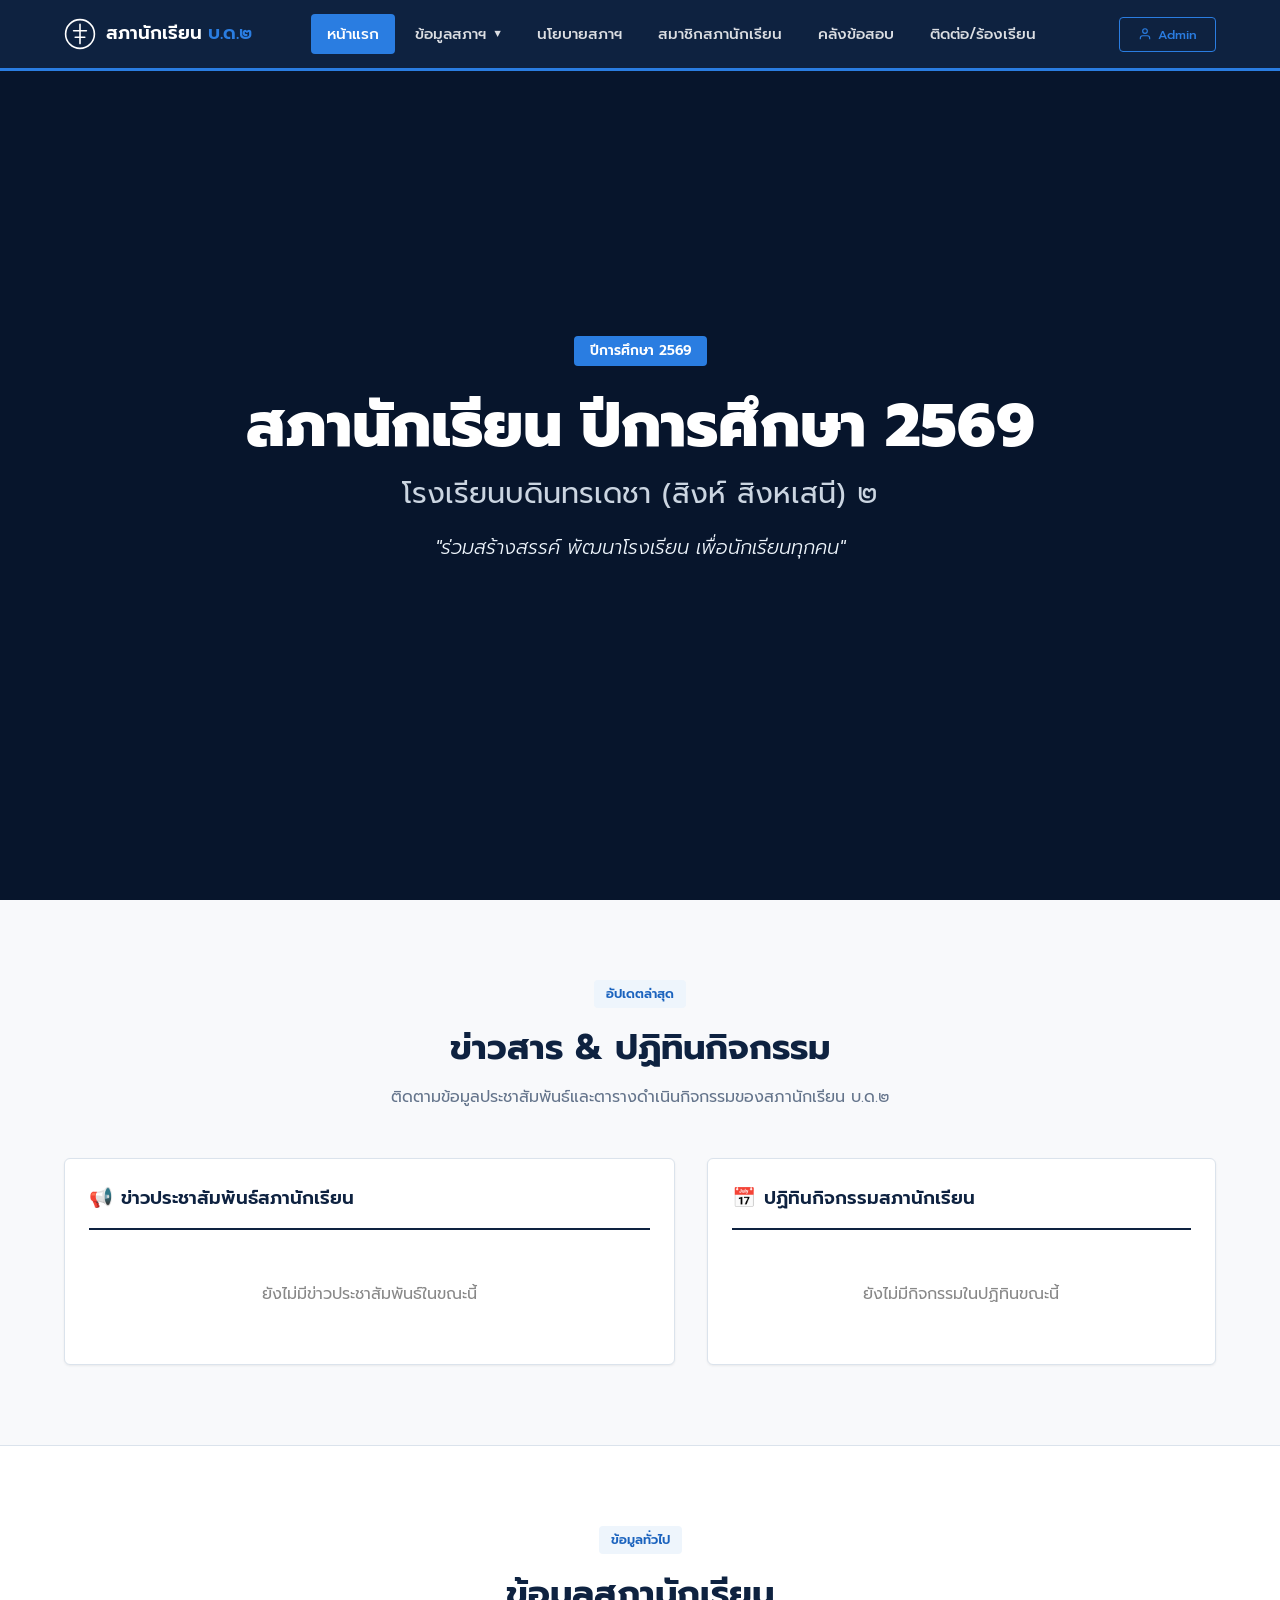
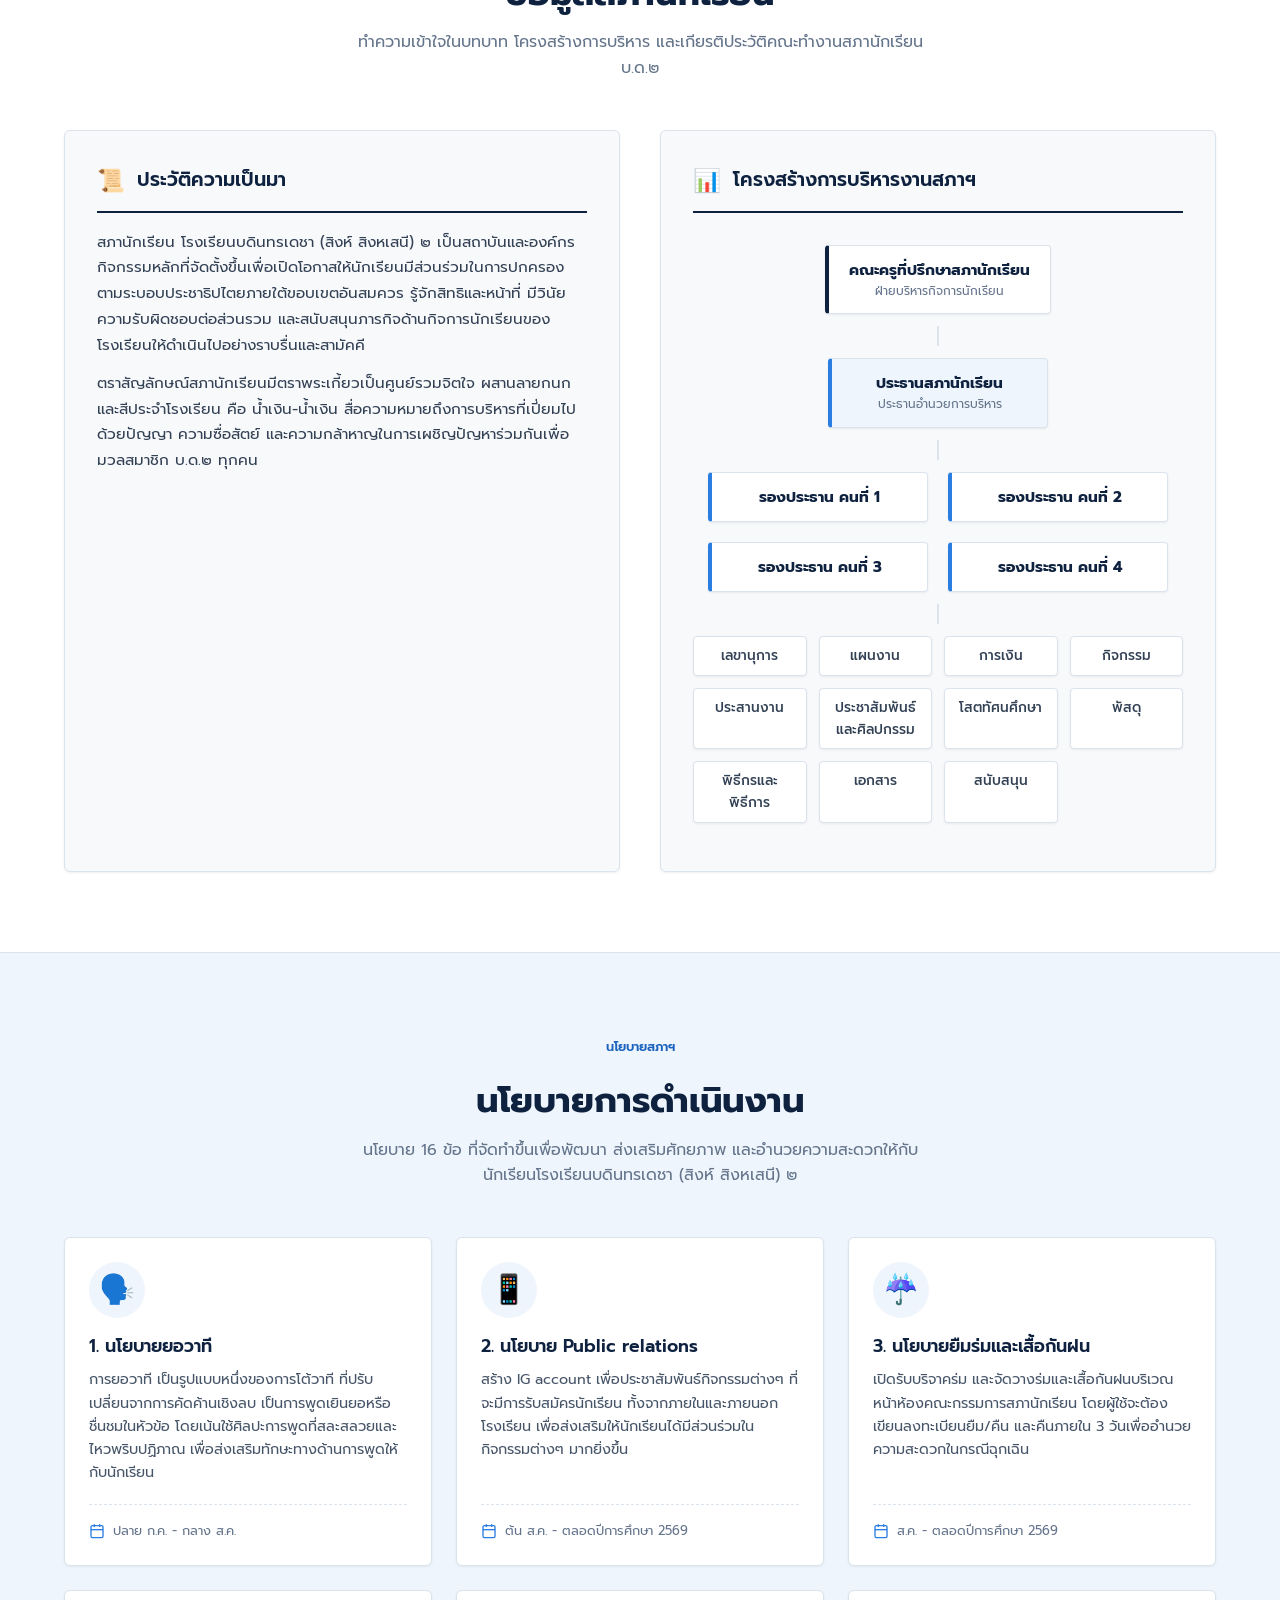
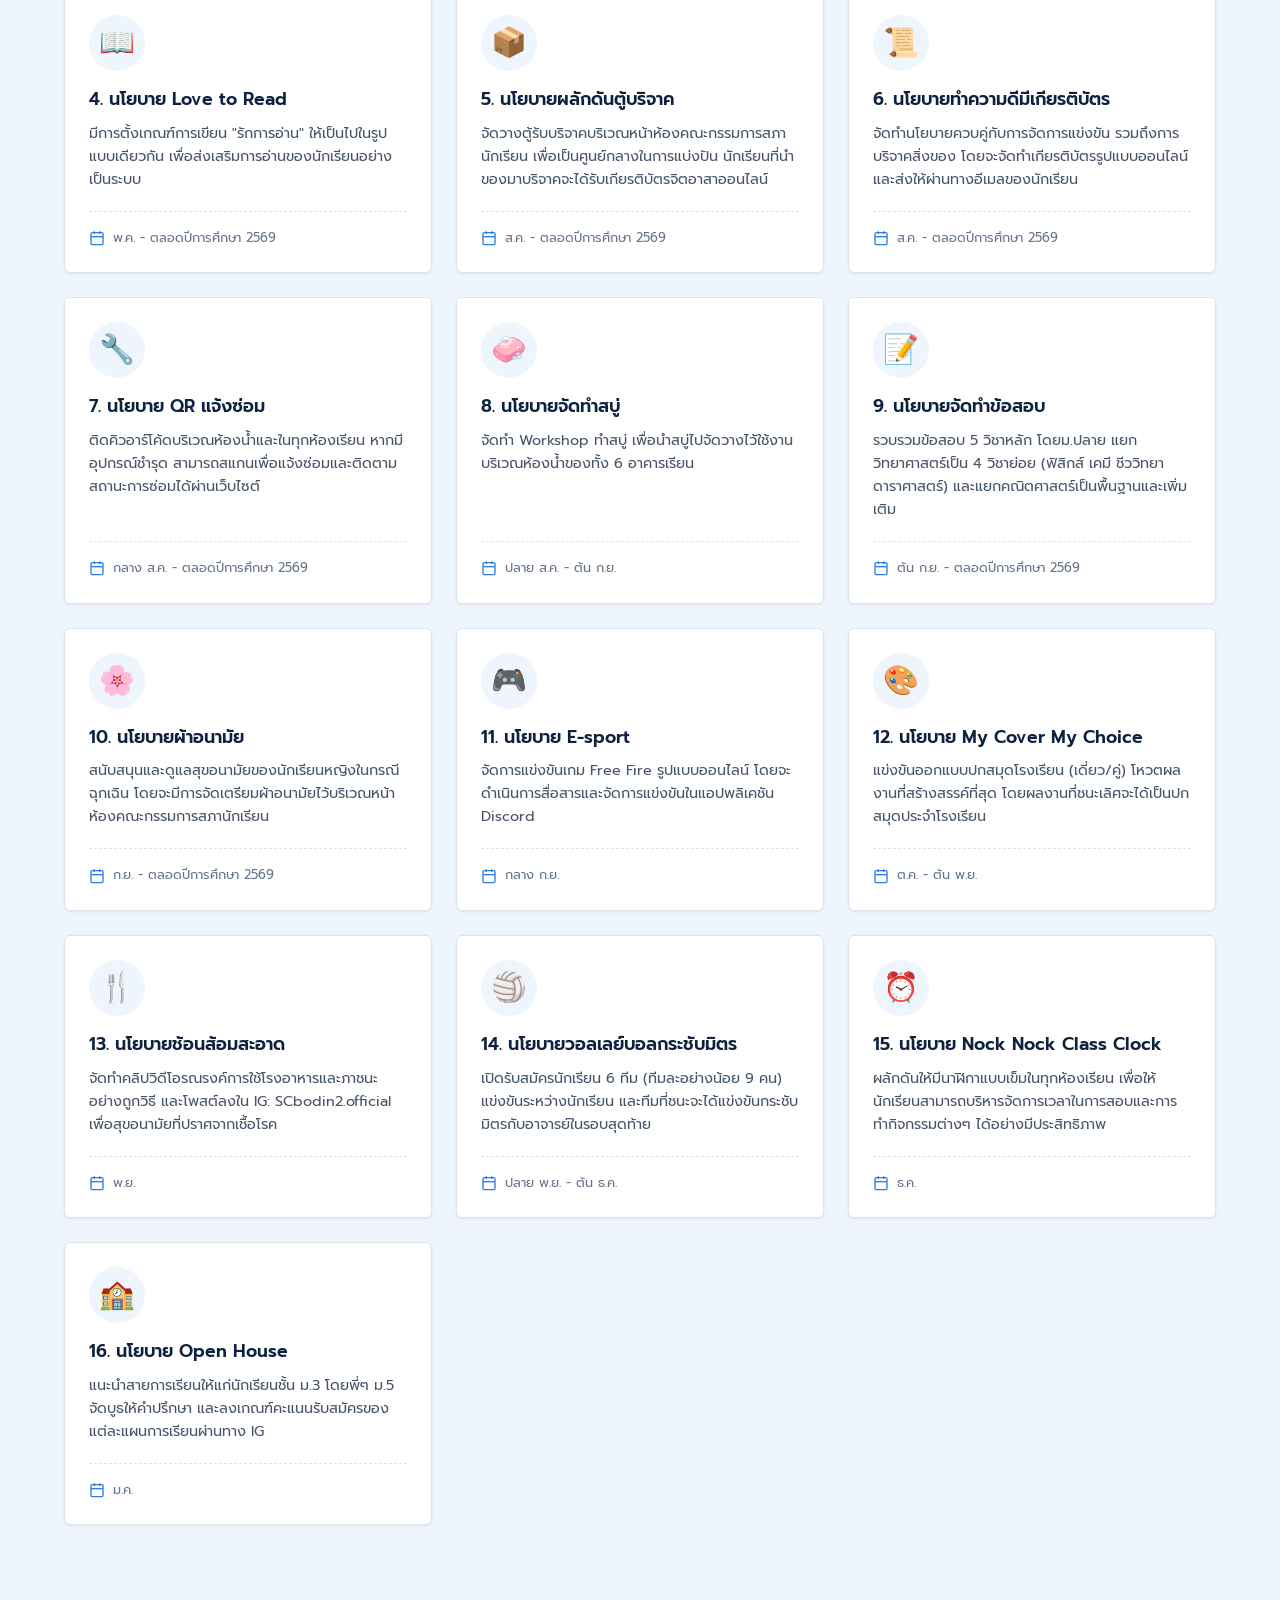
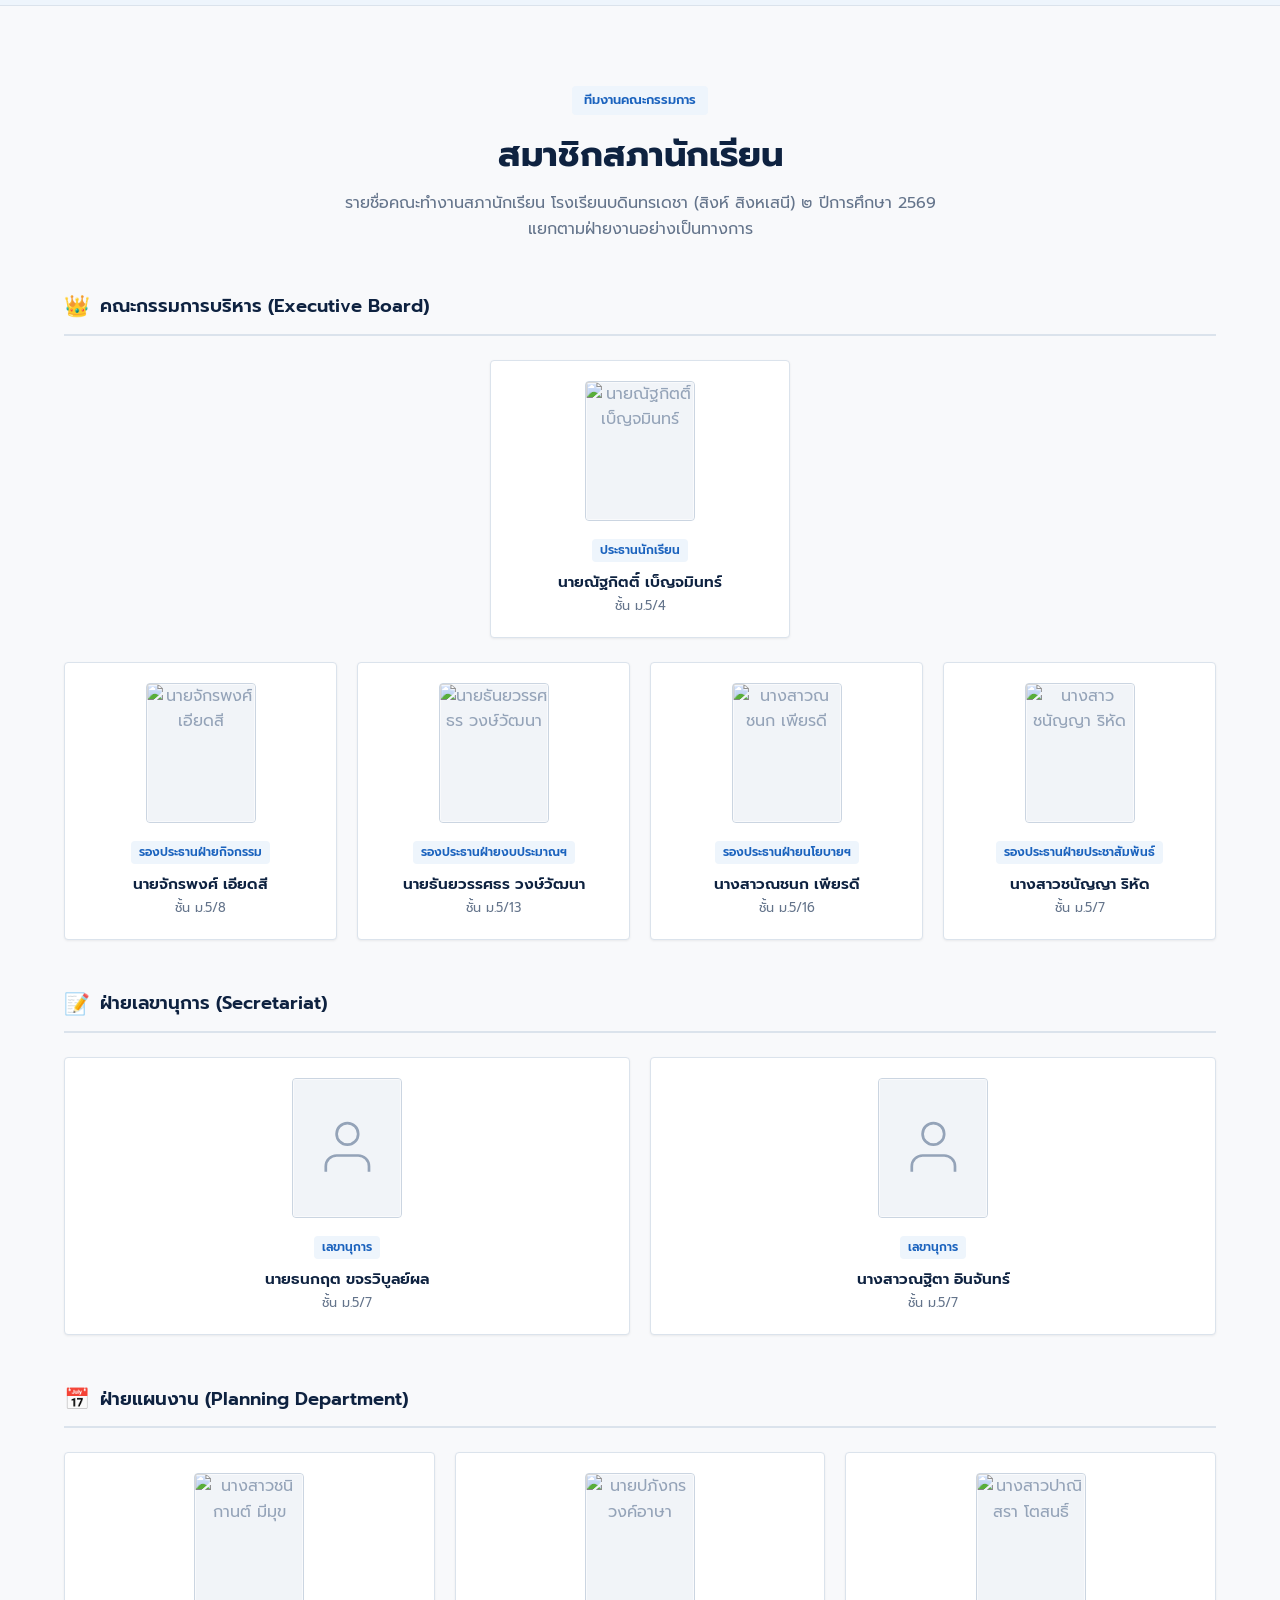
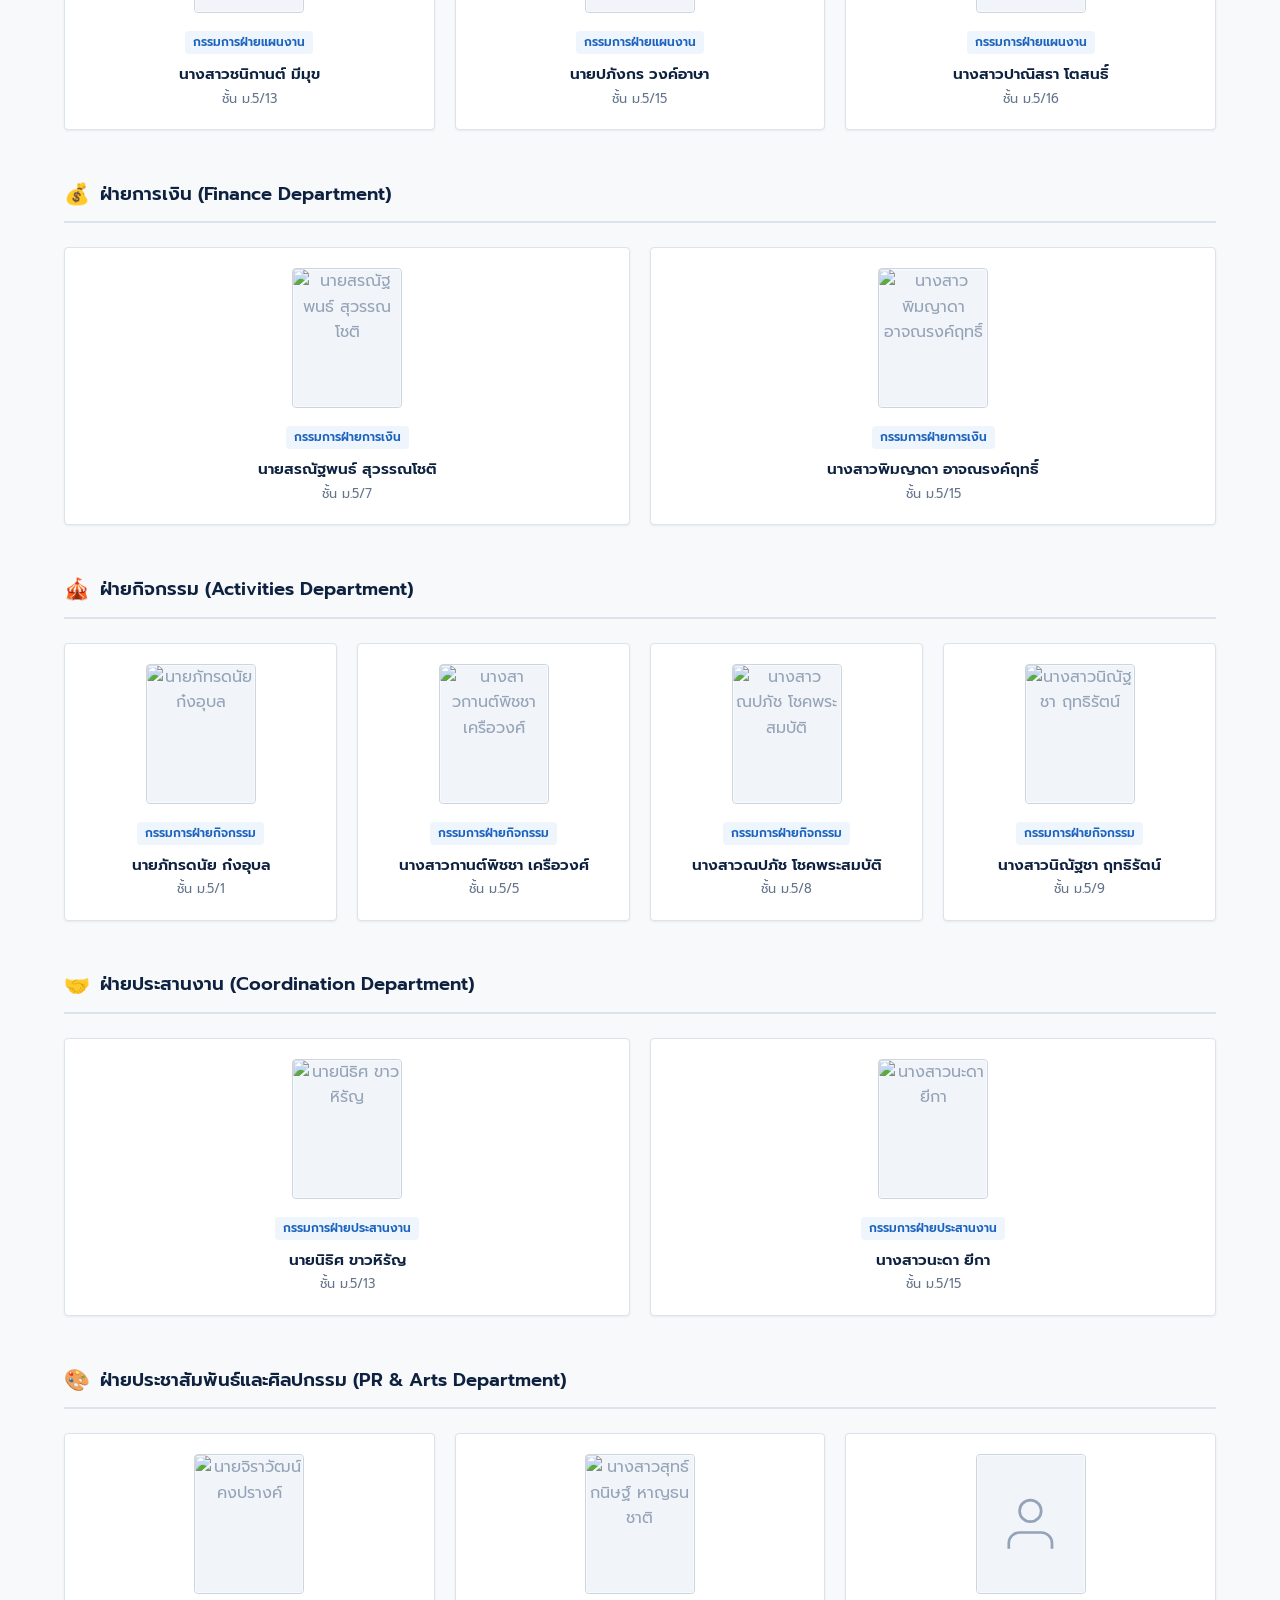
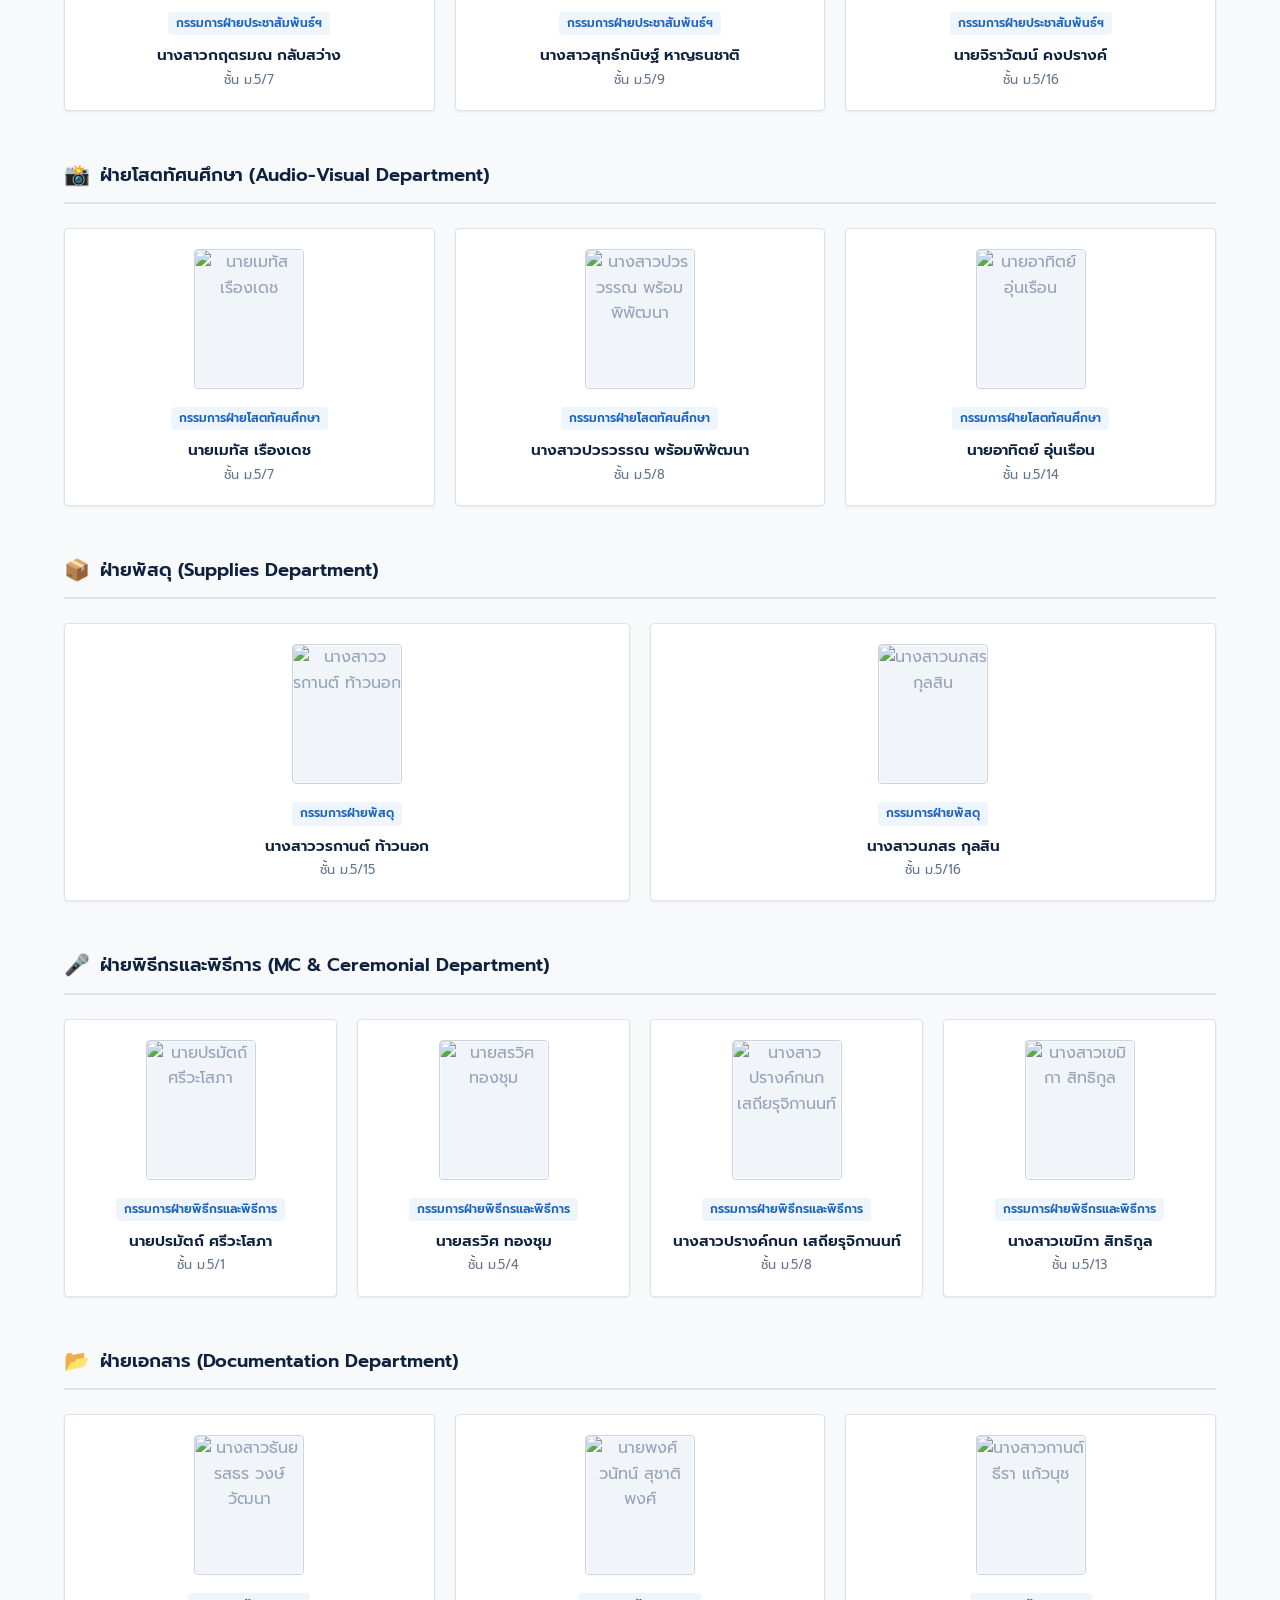
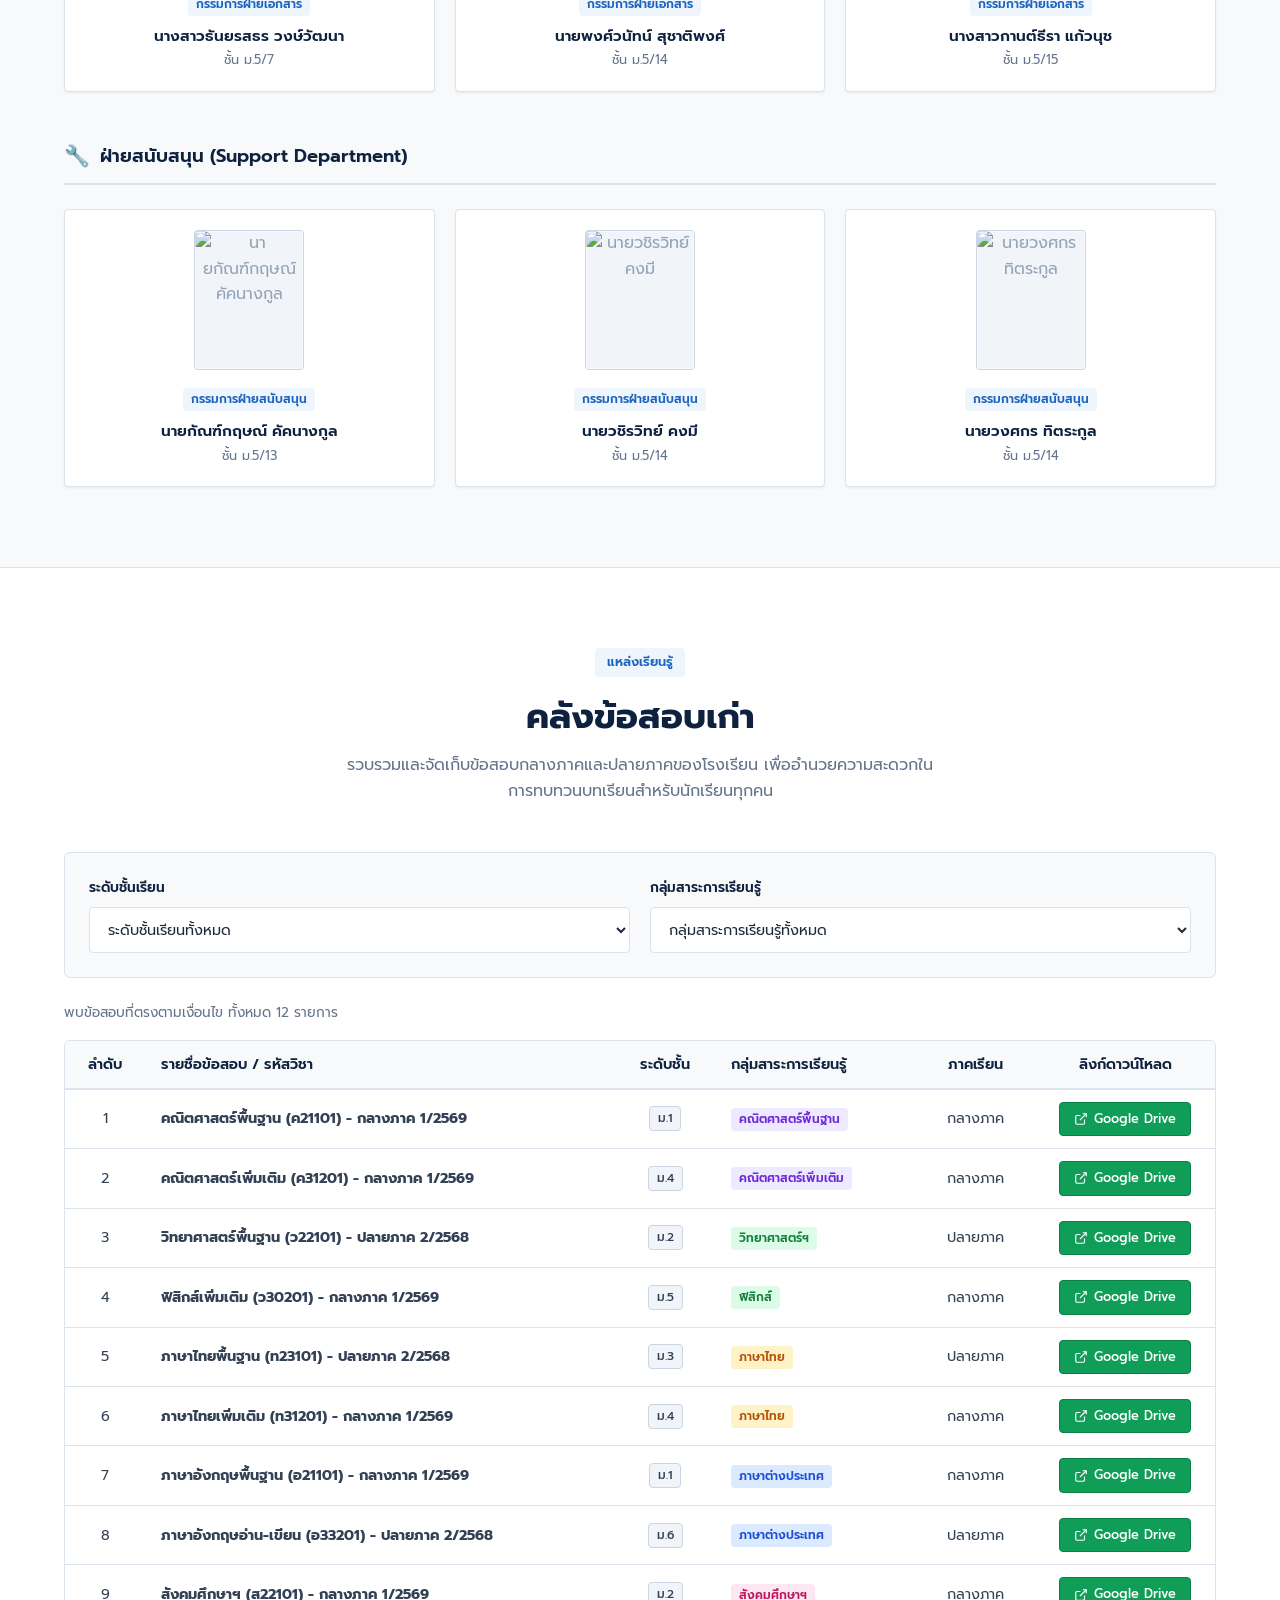
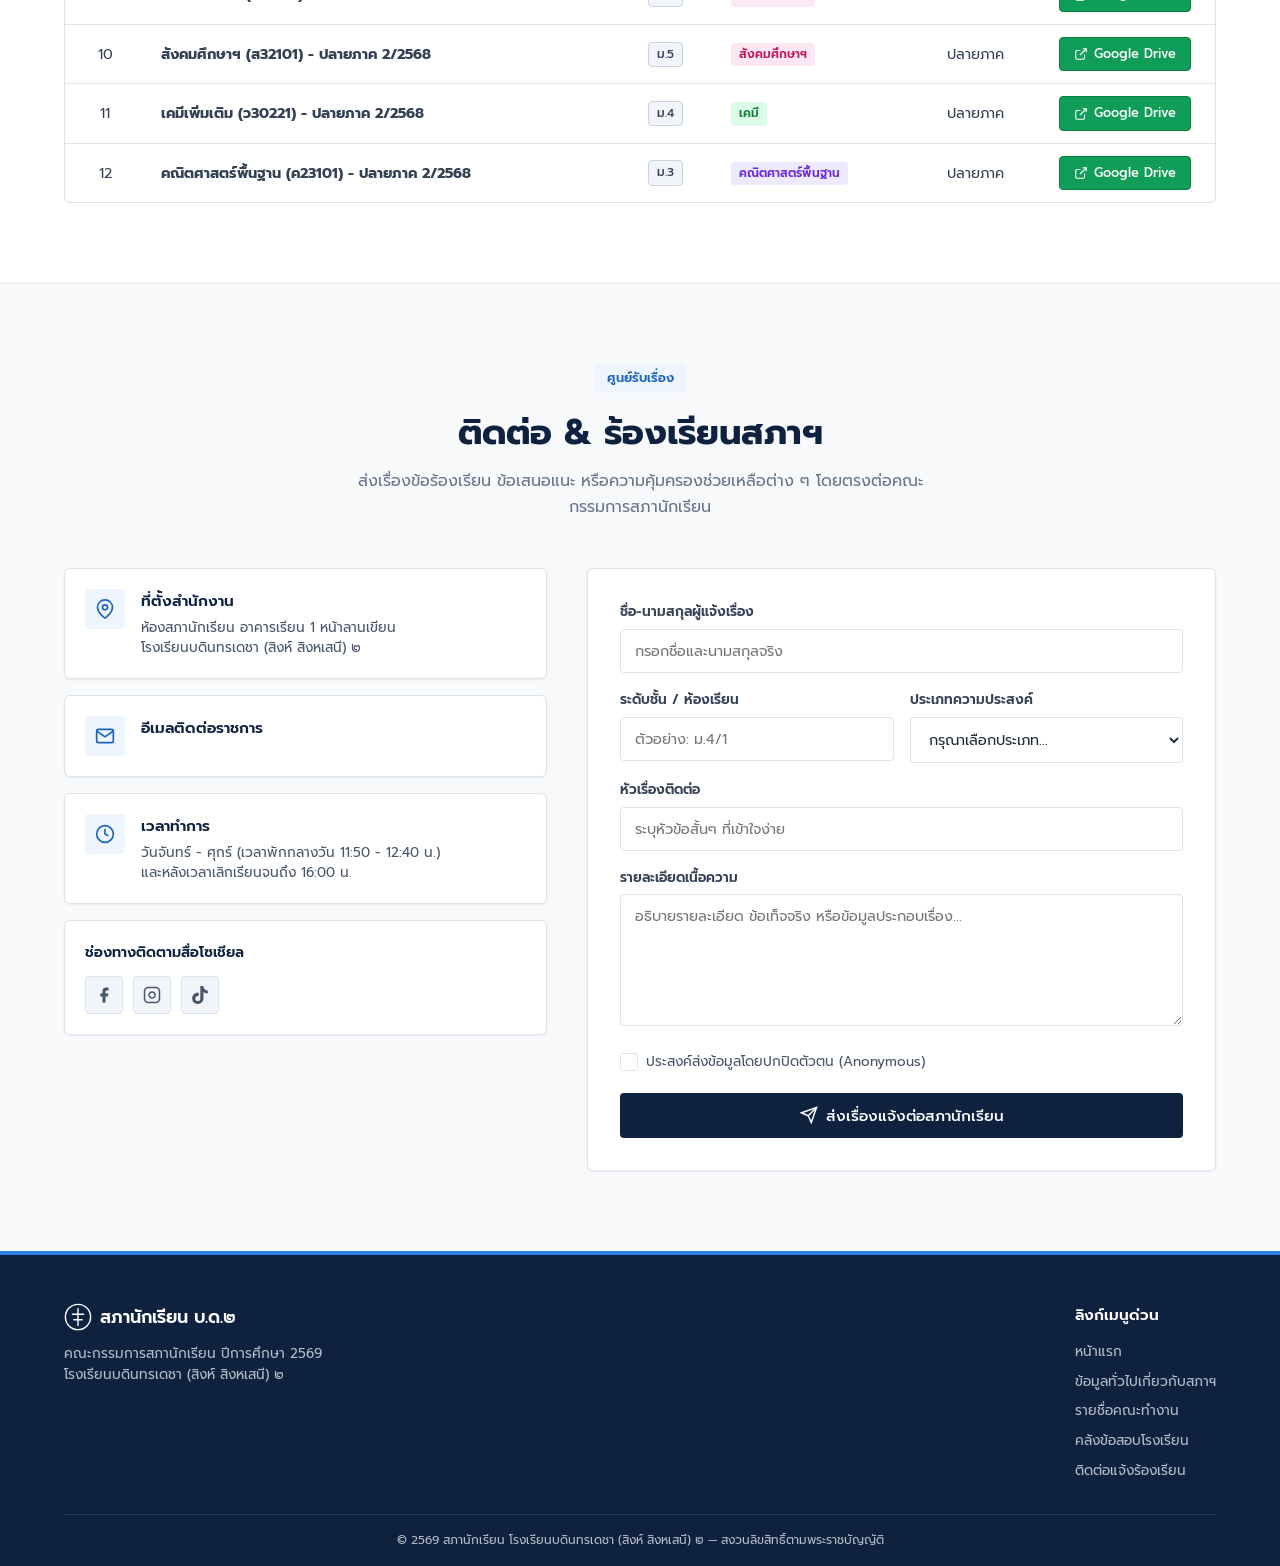
==== commit f3436af5: "Add files via upload" ====
--- a/index.html
+++ b/index.html
@@ -43,7 +43,7 @@
                         <a href="#about-structure" class="dropdown-item">โครงสร้างการบริหาร</a>
                     </div>
                 </div>
-
+                <a href="#policies" class="nav-link" data-section="policies">นโยบายสภาฯ</a>
                 <a href="#members" class="nav-link" data-section="members">สมาชิกสภานักเรียน</a>
                 <a href="#exams" class="nav-link" data-section="exams">คลังข้อสอบ</a>
                 <a href="#contact" class="nav-link" data-section="contact">ติดต่อ/ร้องเรียน</a>
@@ -220,6 +220,180 @@
         </div>
     </section>
 
+    <!-- ===================== POLICIES SECTION ===================== -->
+    <section id="policies" class="section policies-section">
+        <div class="container">
+            <div class="section-header" data-aos="fade-up">
+                <span class="section-tag">นโยบายสภาฯ</span>
+                <h2 class="section-title">นโยบายการดำเนินงาน</h2>
+                <p class="section-desc">นโยบาย 16 ข้อ ที่จัดทำขึ้นเพื่อพัฒนา ส่งเสริมศักยภาพ และอำนวยความสะดวกให้กับนักเรียนโรงเรียนบดินทรเดชา (สิงห์ สิงหเสนี) ๒</p>
+            </div>
+
+            <div class="policies-grid">
+                <!-- 1 -->
+                <div class="policy-card" data-aos="fade-up">
+                    <div class="policy-icon-wrapper">🗣️</div>
+                    <h3 class="policy-title">1. นโยบายยอวาที</h3>
+                    <p class="policy-desc">การยอวาที เป็นรูปแบบหนึ่งของการโต้วาที ที่ปรับเปลี่ยนจากการคัดค้านเชิงลบ เป็นการพูดเยินยอหรือชื่นชมในหัวข้อ โดยเน้นใช้ศิลปะการพูดที่สละสลวยและไหวพริบปฏิภาณ เพื่อส่งเสริมทักษะทางด้านการพูดให้กับนักเรียน</p>
+                    <div class="policy-timeline">
+                        <svg viewBox="0 0 24 24" fill="none" stroke="currentColor" stroke-width="2"><rect x="3" y="4" width="18" height="18" rx="2" ry="2"/><line x1="16" y1="2" x2="16" y2="6"/><line x1="8" y1="2" x2="8" y2="6"/><line x1="3" y1="10" x2="21" y2="10"/></svg>
+                        ปลาย ก.ค. - กลาง ส.ค.
+                    </div>
+                </div>
+                <!-- 2 -->
+                <div class="policy-card" data-aos="fade-up" data-aos-delay="50">
+                    <div class="policy-icon-wrapper">📱</div>
+                    <h3 class="policy-title">2. นโยบาย Public relations</h3>
+                    <p class="policy-desc">สร้าง IG account เพื่อประชาสัมพันธ์กิจกรรมต่างๆ ที่จะมีการรับสมัครนักเรียน ทั้งจากภายในและภายนอกโรงเรียน เพื่อส่งเสริมให้นักเรียนได้มีส่วนร่วมในกิจกรรมต่างๆ มากยิ่งขึ้น</p>
+                    <div class="policy-timeline">
+                        <svg viewBox="0 0 24 24" fill="none" stroke="currentColor" stroke-width="2"><rect x="3" y="4" width="18" height="18" rx="2" ry="2"/><line x1="16" y1="2" x2="16" y2="6"/><line x1="8" y1="2" x2="8" y2="6"/><line x1="3" y1="10" x2="21" y2="10"/></svg>
+                        ต้น ส.ค. - ตลอดปีการศึกษา 2569
+                    </div>
+                </div>
+                <!-- 3 -->
+                <div class="policy-card" data-aos="fade-up" data-aos-delay="100">
+                    <div class="policy-icon-wrapper">☔</div>
+                    <h3 class="policy-title">3. นโยบายยืมร่มและเสื้อกันฝน</h3>
+                    <p class="policy-desc">เปิดรับบริจาคร่ม และจัดวางร่มและเสื้อกันฝนบริเวณหน้าห้องคณะกรรมการสภานักเรียน โดยผู้ใช้จะต้องเขียนลงทะเบียนยืม/คืน และคืนภายใน 3 วันเพื่ออำนวยความสะดวกในกรณีฉุกเฉิน</p>
+                    <div class="policy-timeline">
+                        <svg viewBox="0 0 24 24" fill="none" stroke="currentColor" stroke-width="2"><rect x="3" y="4" width="18" height="18" rx="2" ry="2"/><line x1="16" y1="2" x2="16" y2="6"/><line x1="8" y1="2" x2="8" y2="6"/><line x1="3" y1="10" x2="21" y2="10"/></svg>
+                        ส.ค. - ตลอดปีการศึกษา 2569
+                    </div>
+                </div>
+                <!-- 4 -->
+                <div class="policy-card" data-aos="fade-up" data-aos-delay="150">
+                    <div class="policy-icon-wrapper">📖</div>
+                    <h3 class="policy-title">4. นโยบาย Love to Read</h3>
+                    <p class="policy-desc">มีการตั้งเกณฑ์การเขียน "รักการอ่าน" ให้เป็นไปในรูปแบบเดียวกัน เพื่อส่งเสริมการอ่านของนักเรียนอย่างเป็นระบบ</p>
+                    <div class="policy-timeline">
+                        <svg viewBox="0 0 24 24" fill="none" stroke="currentColor" stroke-width="2"><rect x="3" y="4" width="18" height="18" rx="2" ry="2"/><line x1="16" y1="2" x2="16" y2="6"/><line x1="8" y1="2" x2="8" y2="6"/><line x1="3" y1="10" x2="21" y2="10"/></svg>
+                        พ.ค. - ตลอดปีการศึกษา 2569
+                    </div>
+                </div>
+                <!-- 5 -->
+                <div class="policy-card" data-aos="fade-up">
+                    <div class="policy-icon-wrapper">📦</div>
+                    <h3 class="policy-title">5. นโยบายผลักดันตู้บริจาค</h3>
+                    <p class="policy-desc">จัดวางตู้รับบริจาคบริเวณหน้าห้องคณะกรรมการสภานักเรียน เพื่อเป็นศูนย์กลางในการแบ่งปัน นักเรียนที่นำของมาบริจาคจะได้รับเกียรติบัตรจิตอาสาออนไลน์</p>
+                    <div class="policy-timeline">
+                        <svg viewBox="0 0 24 24" fill="none" stroke="currentColor" stroke-width="2"><rect x="3" y="4" width="18" height="18" rx="2" ry="2"/><line x1="16" y1="2" x2="16" y2="6"/><line x1="8" y1="2" x2="8" y2="6"/><line x1="3" y1="10" x2="21" y2="10"/></svg>
+                        ส.ค. - ตลอดปีการศึกษา 2569
+                    </div>
+                </div>
+                <!-- 6 -->
+                <div class="policy-card" data-aos="fade-up" data-aos-delay="50">
+                    <div class="policy-icon-wrapper">📜</div>
+                    <h3 class="policy-title">6. นโยบายทำความดีมีเกียรติบัตร</h3>
+                    <p class="policy-desc">จัดทำนโยบายควบคู่กับการจัดการแข่งขัน รวมถึงการบริจาคสิ่งของ โดยจะจัดทำเกียรติบัตรรูปแบบออนไลน์ และส่งให้ผ่านทางอีเมลของนักเรียน</p>
+                    <div class="policy-timeline">
+                        <svg viewBox="0 0 24 24" fill="none" stroke="currentColor" stroke-width="2"><rect x="3" y="4" width="18" height="18" rx="2" ry="2"/><line x1="16" y1="2" x2="16" y2="6"/><line x1="8" y1="2" x2="8" y2="6"/><line x1="3" y1="10" x2="21" y2="10"/></svg>
+                        ส.ค. - ตลอดปีการศึกษา 2569
+                    </div>
+                </div>
+                <!-- 7 -->
+                <div class="policy-card" data-aos="fade-up" data-aos-delay="100">
+                    <div class="policy-icon-wrapper">🔧</div>
+                    <h3 class="policy-title">7. นโยบาย QR แจ้งซ่อม</h3>
+                    <p class="policy-desc">ติดคิวอาร์โค้ดบริเวณห้องน้ำและในทุกห้องเรียน หากมีอุปกรณ์ชำรุด สามารถสแกนเพื่อแจ้งซ่อมและติดตามสถานะการซ่อมได้ผ่านเว็บไซต์</p>
+                    <div class="policy-timeline">
+                        <svg viewBox="0 0 24 24" fill="none" stroke="currentColor" stroke-width="2"><rect x="3" y="4" width="18" height="18" rx="2" ry="2"/><line x1="16" y1="2" x2="16" y2="6"/><line x1="8" y1="2" x2="8" y2="6"/><line x1="3" y1="10" x2="21" y2="10"/></svg>
+                        กลาง ส.ค. - ตลอดปีการศึกษา 2569
+                    </div>
+                </div>
+                <!-- 8 -->
+                <div class="policy-card" data-aos="fade-up" data-aos-delay="150">
+                    <div class="policy-icon-wrapper">🧼</div>
+                    <h3 class="policy-title">8. นโยบายจัดทำสบู่</h3>
+                    <p class="policy-desc">จัดทำ Workshop ทำสบู่ เพื่อนำสบู่ไปจัดวางไว้ใช้งานบริเวณห้องน้ำของทั้ง 6 อาคารเรียน</p>
+                    <div class="policy-timeline">
+                        <svg viewBox="0 0 24 24" fill="none" stroke="currentColor" stroke-width="2"><rect x="3" y="4" width="18" height="18" rx="2" ry="2"/><line x1="16" y1="2" x2="16" y2="6"/><line x1="8" y1="2" x2="8" y2="6"/><line x1="3" y1="10" x2="21" y2="10"/></svg>
+                        ปลาย ส.ค. - ต้น ก.ย.
+                    </div>
+                </div>
+                <!-- 9 -->
+                <div class="policy-card" data-aos="fade-up">
+                    <div class="policy-icon-wrapper">📝</div>
+                    <h3 class="policy-title">9. นโยบายจัดทำข้อสอบ</h3>
+                    <p class="policy-desc">รวบรวมข้อสอบ 5 วิชาหลัก โดยม.ปลาย แยกวิทยาศาสตร์เป็น 4 วิชาย่อย (ฟิสิกส์ เคมี ชีววิทยา ดาราศาสตร์) และแยกคณิตศาสตร์เป็นพื้นฐานและเพิ่มเติม</p>
+                    <div class="policy-timeline">
+                        <svg viewBox="0 0 24 24" fill="none" stroke="currentColor" stroke-width="2"><rect x="3" y="4" width="18" height="18" rx="2" ry="2"/><line x1="16" y1="2" x2="16" y2="6"/><line x1="8" y1="2" x2="8" y2="6"/><line x1="3" y1="10" x2="21" y2="10"/></svg>
+                        ต้น ก.ย. - ตลอดปีการศึกษา 2569
+                    </div>
+                </div>
+                <!-- 10 -->
+                <div class="policy-card" data-aos="fade-up" data-aos-delay="50">
+                    <div class="policy-icon-wrapper">🌸</div>
+                    <h3 class="policy-title">10. นโยบายผ้าอนามัย</h3>
+                    <p class="policy-desc">สนับสนุนและดูแลสุขอนามัยของนักเรียนหญิงในกรณีฉุกเฉิน โดยจะมีการจัดเตรียมผ้าอนามัยไว้บริเวณหน้าห้องคณะกรรมการสภานักเรียน</p>
+                    <div class="policy-timeline">
+                        <svg viewBox="0 0 24 24" fill="none" stroke="currentColor" stroke-width="2"><rect x="3" y="4" width="18" height="18" rx="2" ry="2"/><line x1="16" y1="2" x2="16" y2="6"/><line x1="8" y1="2" x2="8" y2="6"/><line x1="3" y1="10" x2="21" y2="10"/></svg>
+                        ก.ย. - ตลอดปีการศึกษา 2569
+                    </div>
+                </div>
+                <!-- 11 -->
+                <div class="policy-card" data-aos="fade-up" data-aos-delay="100">
+                    <div class="policy-icon-wrapper">🎮</div>
+                    <h3 class="policy-title">11. นโยบาย E-sport</h3>
+                    <p class="policy-desc">จัดการแข่งขันเกม Free Fire รูปแบบออนไลน์ โดยจะดำเนินการสื่อสารและจัดการแข่งขันในแอปพลิเคชัน Discord</p>
+                    <div class="policy-timeline">
+                        <svg viewBox="0 0 24 24" fill="none" stroke="currentColor" stroke-width="2"><rect x="3" y="4" width="18" height="18" rx="2" ry="2"/><line x1="16" y1="2" x2="16" y2="6"/><line x1="8" y1="2" x2="8" y2="6"/><line x1="3" y1="10" x2="21" y2="10"/></svg>
+                        กลาง ก.ย.
+                    </div>
+                </div>
+                <!-- 12 -->
+                <div class="policy-card" data-aos="fade-up" data-aos-delay="150">
+                    <div class="policy-icon-wrapper">🎨</div>
+                    <h3 class="policy-title">12. นโยบาย My Cover My Choice</h3>
+                    <p class="policy-desc">แข่งขันออกแบบปกสมุดโรงเรียน (เดี่ยว/คู่) โหวตผลงานที่สร้างสรรค์ที่สุด โดยผลงานที่ชนะเลิศจะได้เป็นปกสมุดประจำโรงเรียน</p>
+                    <div class="policy-timeline">
+                        <svg viewBox="0 0 24 24" fill="none" stroke="currentColor" stroke-width="2"><rect x="3" y="4" width="18" height="18" rx="2" ry="2"/><line x1="16" y1="2" x2="16" y2="6"/><line x1="8" y1="2" x2="8" y2="6"/><line x1="3" y1="10" x2="21" y2="10"/></svg>
+                        ต.ค. - ต้น พ.ย.
+                    </div>
+                </div>
+                <!-- 13 -->
+                <div class="policy-card" data-aos="fade-up">
+                    <div class="policy-icon-wrapper">🍴</div>
+                    <h3 class="policy-title">13. นโยบายช้อนส้อมสะอาด</h3>
+                    <p class="policy-desc">จัดทำคลิปวิดีโอรณรงค์การใช้โรงอาหารและภาชนะอย่างถูกวิธี และโพสต์ลงใน IG: SCbodin2.official เพื่อสุขอนามัยที่ปราศจากเชื้อโรค</p>
+                    <div class="policy-timeline">
+                        <svg viewBox="0 0 24 24" fill="none" stroke="currentColor" stroke-width="2"><rect x="3" y="4" width="18" height="18" rx="2" ry="2"/><line x1="16" y1="2" x2="16" y2="6"/><line x1="8" y1="2" x2="8" y2="6"/><line x1="3" y1="10" x2="21" y2="10"/></svg>
+                        พ.ย.
+                    </div>
+                </div>
+                <!-- 14 -->
+                <div class="policy-card" data-aos="fade-up" data-aos-delay="50">
+                    <div class="policy-icon-wrapper">🏐</div>
+                    <h3 class="policy-title">14. นโยบายวอลเลย์บอลกระชับมิตร</h3>
+                    <p class="policy-desc">เปิดรับสมัครนักเรียน 6 ทีม (ทีมละอย่างน้อย 9 คน) แข่งขันระหว่างนักเรียน และทีมที่ชนะจะได้แข่งขันกระชับมิตรกับอาจารย์ในรอบสุดท้าย</p>
+                    <div class="policy-timeline">
+                        <svg viewBox="0 0 24 24" fill="none" stroke="currentColor" stroke-width="2"><rect x="3" y="4" width="18" height="18" rx="2" ry="2"/><line x1="16" y1="2" x2="16" y2="6"/><line x1="8" y1="2" x2="8" y2="6"/><line x1="3" y1="10" x2="21" y2="10"/></svg>
+                        ปลาย พ.ย. - ต้น ธ.ค.
+                    </div>
+                </div>
+                <!-- 15 -->
+                <div class="policy-card" data-aos="fade-up" data-aos-delay="100">
+                    <div class="policy-icon-wrapper">⏰</div>
+                    <h3 class="policy-title">15. นโยบาย Nock Nock Class Clock</h3>
+                    <p class="policy-desc">ผลักดันให้มีนาฬิกาแบบเข็มในทุกห้องเรียน เพื่อให้นักเรียนสามารถบริหารจัดการเวลาในการสอบและการทำกิจกรรมต่างๆ ได้อย่างมีประสิทธิภาพ</p>
+                    <div class="policy-timeline">
+                        <svg viewBox="0 0 24 24" fill="none" stroke="currentColor" stroke-width="2"><rect x="3" y="4" width="18" height="18" rx="2" ry="2"/><line x1="16" y1="2" x2="16" y2="6"/><line x1="8" y1="2" x2="8" y2="6"/><line x1="3" y1="10" x2="21" y2="10"/></svg>
+                        ธ.ค.
+                    </div>
+                </div>
+                <!-- 16 -->
+                <div class="policy-card" data-aos="fade-up" data-aos-delay="150">
+                    <div class="policy-icon-wrapper">🏫</div>
+                    <h3 class="policy-title">16. นโยบาย Open House</h3>
+                    <p class="policy-desc">แนะนำสายการเรียนให้แก่นักเรียนชั้น ม.3 โดยพี่ๆ ม.5 จัดบูธให้คำปรึกษา และลงเกณฑ์คะแนนรับสมัครของแต่ละแผนการเรียนผ่านทาง IG</p>
+                    <div class="policy-timeline">
+                        <svg viewBox="0 0 24 24" fill="none" stroke="currentColor" stroke-width="2"><rect x="3" y="4" width="18" height="18" rx="2" ry="2"/><line x1="16" y1="2" x2="16" y2="6"/><line x1="8" y1="2" x2="8" y2="6"/><line x1="3" y1="10" x2="21" y2="10"/></svg>
+                        ม.ค.
+                    </div>
+                </div>
+            </div>
+        </div>
+    </section>
+
     <!-- ===================== MEMBERS SECTION ===================== -->
     <section id="members" class="section members-section">
         <div class="container">
@@ -240,7 +414,7 @@
                     style="display: flex; justify-content: center; margin-bottom: 24px;">
                     <div class="member-flat-card" style="max-width: 300px; width: 100%;">
                         <div class="member-photo-container">
-                            <img src="president.jpg" alt="นายณัฐกิตติ์ เบ็ญจมินทร์"
+                            <img src="images/president.jpg" alt="นายณัฐกิตติ์ เบ็ญจมินทร์"
                                 style="width: 100%; height: 100%; object-fit: cover;">
                         </div>
                         <div class="member-info-box">
@@ -254,7 +428,7 @@
                 <div class="member-official-grid grid-4-cols">
                     <div class="member-flat-card">
                         <div class="member-photo-container">
-                            <img src="vp1.jpg" alt="นายจักรพงศ์ เอียดสี"
+                            <img src="images/vp1.jpg" alt="นายจักรพงศ์ เอียดสี"
                                 style="width: 100%; height: 100%; object-fit: cover;">
                         </div>
                         <div class="member-info-box">
@@ -265,7 +439,7 @@
                     </div>
                     <div class="member-flat-card">
                         <div class="member-photo-container">
-                            <img src="vp3.jpg" alt="นายธันยวรรศธร วงษ์วัฒนา"
+                            <img src="images/vp3.jpg" alt="นายธันยวรรศธร วงษ์วัฒนา"
                                 style="width: 100%; height: 100%; object-fit: cover;">
                         </div>
                         <div class="member-info-box">
@@ -276,7 +450,7 @@
                     </div>
                     <div class="member-flat-card">
                         <div class="member-photo-container">
-                            <img src="vp4.jpg" alt="นางสาวณชนก เพียรดี"
+                            <img src="images/vp4.jpg" alt="นางสาวณชนก เพียรดี"
                                 style="width: 100%; height: 100%; object-fit: cover;">
                         </div>
                         <div class="member-info-box">
@@ -287,7 +461,7 @@
                     </div>
                     <div class="member-flat-card">
                         <div class="member-photo-container">
-                            <img src="vp2.jpg" alt="นางสาวชนัญญา ริหัด"
+                            <img src="images/vp2.jpg" alt="นางสาวชนัญญา ริหัด"
                                 style="width: 100%; height: 100%; object-fit: cover;">
                         </div>
                         <div class="member-info-box">
@@ -355,7 +529,7 @@
                     </div>
                     <div class="member-flat-card">
                         <div class="member-photo-container">
-                            <img src="plan2.jpg" alt="นายปภังกร วงค์อาษา"
+                            <img src="images/plan2.jpg" alt="นายปภังกร วงค์อาษา"
                                 style="width: 100%; height: 100%; object-fit: cover;">
                         </div>
                         <div class="member-info-box">
@@ -366,7 +540,7 @@
                     </div>
                     <div class="member-flat-card">
                         <div class="member-photo-container">
-                            <img src="plan1.jpg" alt="นางสาวปาณิสรา โตสนธิ์"
+                            <img src="images/plan1.jpg" alt="นางสาวปาณิสรา โตสนธิ์"
                                 style="width: 100%; height: 100%; object-fit: cover;">
                         </div>
                         <div class="member-info-box">
@@ -386,7 +560,7 @@
                 <div class="member-official-grid grid-2-cols">
                     <div class="member-flat-card">
                         <div class="member-photo-container">
-                            <img src="fin1.jpg" alt="นายสรณัฐพนธ์ สุวรรณโชติ"
+                            <img src="images/fin1.jpg" alt="นายสรณัฐพนธ์ สุวรรณโชติ"
                                 style="width: 100%; height: 100%; object-fit: cover;">
                         </div>
                         <div class="member-info-box">
@@ -397,7 +571,7 @@
                     </div>
                     <div class="member-flat-card">
                         <div class="member-photo-container">
-                            <img src="fin2.jpg" alt="นางสาวพิมญาดา อาจณรงค์ฤทธิ์"
+                            <img src="images/fin2.jpg" alt="นางสาวพิมญาดา อาจณรงค์ฤทธิ์"
                                 style="width: 100%; height: 100%; object-fit: cover;">
                         </div>
                         <div class="member-info-box">
@@ -417,7 +591,7 @@
                 <div class="member-official-grid grid-4-cols">
                     <div class="member-flat-card">
                         <div class="member-photo-container">
-                            <img src="act4.jpg" alt="นายภัทรดนัย ก๋งอุบล"
+                            <img src="images/act4.jpg" alt="นายภัทรดนัย ก๋งอุบล"
                                 style="width: 100%; height: 100%; object-fit: cover;">
                         </div>
                         <div class="member-info-box">
@@ -428,7 +602,7 @@
                     </div>
                     <div class="member-flat-card">
                         <div class="member-photo-container">
-                            <img src="act3.jpg" alt="นางสาวกานต์พิชชา เครือวงศ์"
+                            <img src="images/act3.jpg" alt="นางสาวกานต์พิชชา เครือวงศ์"
                                 style="width: 100%; height: 100%; object-fit: cover;">
                         </div>
                         <div class="member-info-box">
@@ -439,7 +613,7 @@
                     </div>
                     <div class="member-flat-card">
                         <div class="member-photo-container">
-                            <img src="act2.jpg" alt="นางสาวณปภัช โชคพระสมบัติ"
+                            <img src="images/act2.jpg" alt="นางสาวณปภัช โชคพระสมบัติ"
                                 style="width: 100%; height: 100%; object-fit: cover;">
                         </div>
                         <div class="member-info-box">
@@ -450,7 +624,7 @@
                     </div>
                     <div class="member-flat-card">
                         <div class="member-photo-container">
-                            <img src="act1.jpg" alt="นางสาวนิณัฐชา ฤทธิรัตน์"
+                            <img src="images/act1.jpg" alt="นางสาวนิณัฐชา ฤทธิรัตน์"
                                 style="width: 100%; height: 100%; object-fit: cover;">
                         </div>
                         <div class="member-info-box">
@@ -470,7 +644,7 @@
                 <div class="member-official-grid grid-2-cols">
                     <div class="member-flat-card">
                         <div class="member-photo-container">
-                            <img src="coord1.jpg" alt="นายนิธิศ ขาวหิรัญ"
+                            <img src="images/coord1.jpg" alt="นายนิธิศ ขาวหิรัญ"
                                 style="width: 100%; height: 100%; object-fit: cover;">
                         </div>
                         <div class="member-info-box">
@@ -481,7 +655,7 @@
                     </div>
                     <div class="member-flat-card">
                         <div class="member-photo-container">
-                            <img src="coord2.jpg" alt="นางสาวนะดา ยีกา"
+                            <img src="images/coord2.jpg" alt="นางสาวนะดา ยีกา"
                                 style="width: 100%; height: 100%; object-fit: cover;">
                         </div>
                         <div class="member-info-box">
@@ -501,7 +675,7 @@
                 <div class="member-official-grid grid-3-cols">
                     <div class="member-flat-card">
                         <div class="member-photo-container">
-                            <img src="art1.jpg" alt="นายจิราวัฒน์ คงปรางค์"
+                            <img src="images/art1.jpg" alt="นายจิราวัฒน์ คงปรางค์"
                                 style="width: 100%; height: 100%; object-fit: cover;">
                         </div>
                         <div class="member-info-box">
@@ -512,7 +686,7 @@
                     </div>
                     <div class="member-flat-card">
                         <div class="member-photo-container">
-                            <img src="art2.jpg" alt="นางสาวสุทธ์กนิษฐ์ หาญธนชาติ"
+                            <img src="images/art2.jpg" alt="นางสาวสุทธ์กนิษฐ์ หาญธนชาติ"
                                 style="width: 100%; height: 100%; object-fit: cover;">
                         </div>
                         <div class="member-info-box">
@@ -546,7 +720,7 @@
                 <div class="member-official-grid grid-3-cols">
                     <div class="member-flat-card">
                         <div class="member-photo-container">
-                            <img src="av1.jpg" alt="นายเมทัส เรืองเดช"
+                            <img src="images/av1.jpg" alt="นายเมทัส เรืองเดช"
                                 style="width: 100%; height: 100%; object-fit: cover;">
                         </div>
                         <div class="member-info-box">
@@ -557,7 +731,7 @@
                     </div>
                     <div class="member-flat-card">
                         <div class="member-photo-container">
-                            <img src="av2.jpg" alt="นางสาวปวรวรรณ พร้อมพิพัฒนา"
+                            <img src="images/av2.jpg" alt="นางสาวปวรวรรณ พร้อมพิพัฒนา"
                                 style="width: 100%; height: 100%; object-fit: cover;">
                         </div>
                         <div class="member-info-box">
@@ -568,7 +742,7 @@
                     </div>
                     <div class="member-flat-card">
                         <div class="member-photo-container">
-                            <img src="av3.jpg" alt="นายอาทิตย์ อุ่นเรือน"
+                            <img src="images/av3.jpg" alt="นายอาทิตย์ อุ่นเรือน"
                                 style="width: 100%; height: 100%; object-fit: cover;">
                         </div>
                         <div class="member-info-box">
@@ -588,7 +762,7 @@
                 <div class="member-official-grid grid-2-cols">
                     <div class="member-flat-card">
                         <div class="member-photo-container">
-                            <img src="sup1.jpg" alt="นางสาววรกานต์ ท้าวนอก"
+                            <img src="images/sup1.jpg" alt="นางสาววรกานต์ ท้าวนอก"
                                 style="width: 100%; height: 100%; object-fit: cover;">
                         </div>
                         <div class="member-info-box">
@@ -599,7 +773,7 @@
                     </div>
                     <div class="member-flat-card">
                         <div class="member-photo-container">
-                            <img src="sup2.jpg" alt="นางสาวนภสร กุลสิน"
+                            <img src="images/sup2.jpg" alt="นางสาวนภสร กุลสิน"
                                 style="width: 100%; height: 100%; object-fit: cover;">
                         </div>
                         <div class="member-info-box">
@@ -619,7 +793,7 @@
                 <div class="member-official-grid grid-4-cols">
                     <div class="member-flat-card">
                         <div class="member-photo-container">
-                            <img src="mc2.jpg" alt="นายปรมัตถ์ ศรีวะโสภา"
+                            <img src="images/mc2.jpg" alt="นายปรมัตถ์ ศรีวะโสภา"
                                 style="width: 100%; height: 100%; object-fit: cover;">
                         </div>
                         <div class="member-info-box">
@@ -630,7 +804,7 @@
                     </div>
                     <div class="member-flat-card">
                         <div class="member-photo-container">
-                            <img src="mc1.jpg" alt="นายสรวิศ ทองชุม"
+                            <img src="images/mc1.jpg" alt="นายสรวิศ ทองชุม"
                                 style="width: 100%; height: 100%; object-fit: cover;">
                         </div>
                         <div class="member-info-box">
@@ -641,7 +815,7 @@
                     </div>
                     <div class="member-flat-card">
                         <div class="member-photo-container">
-                            <img src="mc3.jpg" alt="นางสาวปรางค์กนก เสถียรุจิกานนท์"
+                            <img src="images/mc3.jpg" alt="นางสาวปรางค์กนก เสถียรุจิกานนท์"
                                 style="width: 100%; height: 100%; object-fit: cover;">
                         </div>
                         <div class="member-info-box">
@@ -652,7 +826,7 @@
                     </div>
                     <div class="member-flat-card">
                         <div class="member-photo-container">
-                            <img src="mc4.jpg" alt="นางสาวเขมิกา สิทธิกูล"
+                            <img src="images/mc4.jpg" alt="นางสาวเขมิกา สิทธิกูล"
                                 style="width: 100%; height: 100%; object-fit: cover;">
                         </div>
                         <div class="member-info-box">
@@ -672,7 +846,7 @@
                 <div class="member-official-grid grid-3-cols">
                     <div class="member-flat-card">
                         <div class="member-photo-container">
-                            <img src="doc3.jpg" alt="นางสาวธันยรสธร วงษ์วัฒนา"
+                            <img src="images/doc3.jpg" alt="นางสาวธันยรสธร วงษ์วัฒนา"
                                 style="width: 100%; height: 100%; object-fit: cover;">
                         </div>
                         <div class="member-info-box">
@@ -683,7 +857,7 @@
                     </div>
                     <div class="member-flat-card">
                         <div class="member-photo-container">
-                            <img src="doc2.jpg" alt="นายพงศ์วนัทน์ สุชาติพงศ์"
+                            <img src="images/doc2.jpg" alt="นายพงศ์วนัทน์ สุชาติพงศ์"
                                 style="width: 100%; height: 100%; object-fit: cover;">
                         </div>
                         <div class="member-info-box">
@@ -694,7 +868,7 @@
                     </div>
                     <div class="member-flat-card">
                         <div class="member-photo-container">
-                            <img src="doc1.jpg" alt="นางสาวกานต์ธีรา แก้วนุช"
+                            <img src="images/doc1.jpg" alt="นางสาวกานต์ธีรา แก้วนุช"
                                 style="width: 100%; height: 100%; object-fit: cover;">
                         </div>
                         <div class="member-info-box">
@@ -714,7 +888,7 @@
                 <div class="member-official-grid grid-3-cols">
                     <div class="member-flat-card">
                         <div class="member-photo-container">
-                            <img src="sup3.jpg" alt="นายกัณฑ์กฤษณ์ คัคนางกูล"
+                            <img src="images/sup3.jpg" alt="นายกัณฑ์กฤษณ์ คัคนางกูล"
                                 style="width: 100%; height: 100%; object-fit: cover;">
                         </div>
                         <div class="member-info-box">
@@ -725,7 +899,7 @@
                     </div>
                     <div class="member-flat-card">
                         <div class="member-photo-container">
-                            <img src="sup5.jpg" alt="นายวชิรวิทย์ คงมี"
+                            <img src="images/sup5.jpg" alt="นายวชิรวิทย์ คงมี"
                                 style="width: 100%; height: 100%; object-fit: cover;">
                         </div>
                         <div class="member-info-box">
@@ -736,7 +910,7 @@
                     </div>
                     <div class="member-flat-card">
                         <div class="member-photo-container">
-                            <img src="sup4.jpg" alt="นายวงศกร ทิตระกูล"
+                            <img src="images/sup4.jpg" alt="นายวงศกร ทิตระกูล"
                                 style="width: 100%; height: 100%; object-fit: cover;">
                         </div>
                         <div class="member-info-box">
@@ -779,11 +953,16 @@
                         <label class="filter-select-label" for="subjectSelectFilter">กลุ่มสาระการเรียนรู้</label>
                         <select class="form-select-flat" id="subjectSelectFilter">
                             <option value="all">กลุ่มสาระการเรียนรู้ทั้งหมด</option>
-                            <option value="math">กลุ่มสาระฯ คณิตศาสตร์</option>
-                            <option value="science">กลุ่มสาระฯ วิทยาศาสตร์และเทคโนโลยี</option>
-                            <option value="thai">กลุ่มสาระฯ ภาษาไทย</option>
-                            <option value="foreign">กลุ่มสาระฯ ภาษาต่างประเทศ (อังกฤษ)</option>
-                            <option value="social">กลุ่มสาระฯ สังคมศึกษา ศาสนา และวัฒนธรรม</option>
+                            <option value="math_basic">คณิตศาสตร์พื้นฐาน</option>
+                            <option value="math_add">คณิตศาสตร์เพิ่มเติม</option>
+                            <option value="science">วิทยาศาสตร์และเทคโนโลยี (ม.ต้น)</option>
+                            <option value="sci_physics">วิทยาศาสตร์ (ฟิสิกส์)</option>
+                            <option value="sci_chem">วิทยาศาสตร์ (เคมี)</option>
+                            <option value="sci_bio">วิทยาศาสตร์ (ชีววิทยา)</option>
+                            <option value="sci_astro">วิทยาศาสตร์ (ดาราศาสตร์)</option>
+                            <option value="thai">ภาษาไทย</option>
+                            <option value="foreign">ภาษาต่างประเทศ (อังกฤษ)</option>
+                            <option value="social">สังคมศึกษา ศาสนา และวัฒนธรรม</option>
                         </select>
                     </div>
                 </div>
@@ -1046,8 +1225,20 @@
                     </div>
                     <div class="login-form-group">
                         <label for="loginPassword" class="login-form-label">รหัสผ่าน</label>
-                        <input type="password" id="loginPassword" class="login-form-input" placeholder="กรอกรหัสผ่าน"
-                            required>
+                        <div class="password-input-wrapper">
+                            <input type="password" id="loginPassword" class="login-form-input" placeholder="กรอกรหัสผ่าน"
+                                required>
+                            <button type="button" class="password-toggle-btn" id="togglePasswordBtn" aria-label="แสดงรหัสผ่าน" title="แสดง/ซ่อนรหัสผ่าน">
+                                <svg class="eye-icon eye-open" viewBox="0 0 24 24" fill="none" stroke="currentColor" stroke-width="2" stroke-linecap="round" stroke-linejoin="round">
+                                    <path d="M1 12s4-8 11-8 11 8 11 8-4 8-11 8-11-8-11-8z"></path>
+                                    <circle cx="12" cy="12" r="3"></circle>
+                                </svg>
+                                <svg class="eye-icon eye-closed" viewBox="0 0 24 24" fill="none" stroke="currentColor" stroke-width="2" stroke-linecap="round" stroke-linejoin="round" style="display: none;">
+                                    <path d="M17.94 17.94A10.07 10.07 0 0 1 12 20c-7 0-11-8-11-8a18.45 18.45 0 0 1 5.06-5.94M9.9 4.24A9.12 9.12 0 0 1 12 4c7 0 11 8 11 8a18.5 18.5 0 0 1-2.16 3.19m-6.72-1.07a3 3 0 1 1-4.24-4.24"></path>
+                                    <line x1="1" y1="1" x2="23" y2="23"></line>
+                                </svg>
+                            </button>
+                        </div>
                     </div>
                     <div class="login-error-msg" id="loginErrorMsg"></div>
                     <button type="submit" class="login-submit-btn">เข้าสู่ระบบ</button>
@@ -1056,6 +1247,7 @@
         </div>
     </div>
 
+    <script src="config.js"></script>
     <script src="script.js"></script>
 </body>
 
--- a/style.css
+++ b/style.css
@@ -445,7 +445,7 @@
             rgba(7, 21, 44, 0.72) 0%,
             rgba(7, 21, 44, 0.55) 40%,
             rgba(7, 21, 44, 0.72) 100%),
-        url('hero-bg.jpg');
+        url('images/hero-bg.jpg');
     background-size: cover;
     background-position: center top;
     background-repeat: no-repeat;
@@ -919,6 +919,87 @@
     box-shadow: var(--shadow-sm);
 }
 
+
+/* ---------- Policies Section ---------- */
+.policies-section {
+    background-color: var(--sky-light);
+    border-top: 1px solid var(--border-color);
+}
+
+.policies-grid {
+    display: grid;
+    grid-template-columns: repeat(auto-fill, minmax(280px, 1fr));
+    gap: 24px;
+}
+
+.policy-card {
+    background-color: var(--white);
+    border: 1px solid var(--border-color);
+    border-radius: var(--border-radius-lg);
+    padding: 24px;
+    box-shadow: var(--shadow-sm);
+    transition: transform var(--transition-base), box-shadow var(--transition-base), border-color var(--transition-base);
+    display: flex;
+    flex-direction: column;
+    height: 100%;
+}
+
+.policy-card:hover {
+    transform: translateY(-4px);
+    box-shadow: var(--shadow-md);
+    border-color: var(--sky-primary);
+}
+
+.policy-icon-wrapper {
+    width: 56px;
+    height: 56px;
+    border-radius: 50%;
+    background-color: var(--sky-light);
+    display: flex;
+    align-items: center;
+    justify-content: center;
+    margin-bottom: 16px;
+    font-size: 1.8rem;
+    color: var(--sky-dark);
+    transition: background-color var(--transition-fast), color var(--transition-fast);
+}
+
+.policy-card:hover .policy-icon-wrapper {
+    background-color: var(--sky-primary);
+    color: var(--white);
+}
+
+.policy-title {
+    font-size: 1.1rem;
+    font-weight: 600;
+    color: var(--navy-primary);
+    margin-bottom: 10px;
+    line-height: 1.4;
+}
+
+.policy-desc {
+    font-size: 0.9rem;
+    color: var(--gray-600);
+    line-height: 1.6;
+    margin-bottom: 20px;
+    flex-grow: 1;
+}
+
+.policy-timeline {
+    display: flex;
+    align-items: center;
+    gap: 8px;
+    font-size: 0.8rem;
+    color: var(--gray-500);
+    padding-top: 16px;
+    border-top: 1px dashed var(--border-color);
+}
+
+.policy-timeline svg {
+    width: 16px;
+    height: 16px;
+    color: var(--sky-primary);
+}
 
 /* ---------- Members Section ---------- */
 .members-section {
@@ -1875,6 +1956,49 @@
     background: var(--white);
 }
 
+.password-input-wrapper {
+    position: relative;
+    display: flex;
+    align-items: center;
+    width: 100%;
+}
+
+.password-input-wrapper .login-form-input {
+    width: 100%;
+    padding-right: 44px;
+}
+
+.password-toggle-btn {
+    position: absolute;
+    right: 8px;
+    top: 50%;
+    transform: translateY(-50%);
+    background: transparent;
+    border: none;
+    cursor: pointer;
+    padding: 6px;
+    display: flex;
+    align-items: center;
+    justify-content: center;
+    color: #64748b;
+    z-index: 10;
+    outline: none;
+    border-radius: 4px;
+    transition: color 0.2s ease, background-color 0.2s ease;
+}
+
+.password-toggle-btn:hover {
+    color: #0e2240;
+    background: rgba(14, 34, 64, 0.08);
+}
+
+.password-toggle-btn svg {
+    width: 20px;
+    height: 20px;
+    stroke: currentColor;
+    display: block;
+}
+
 .login-error-msg {
     font-size: 0.78rem;
     color: var(--danger);
